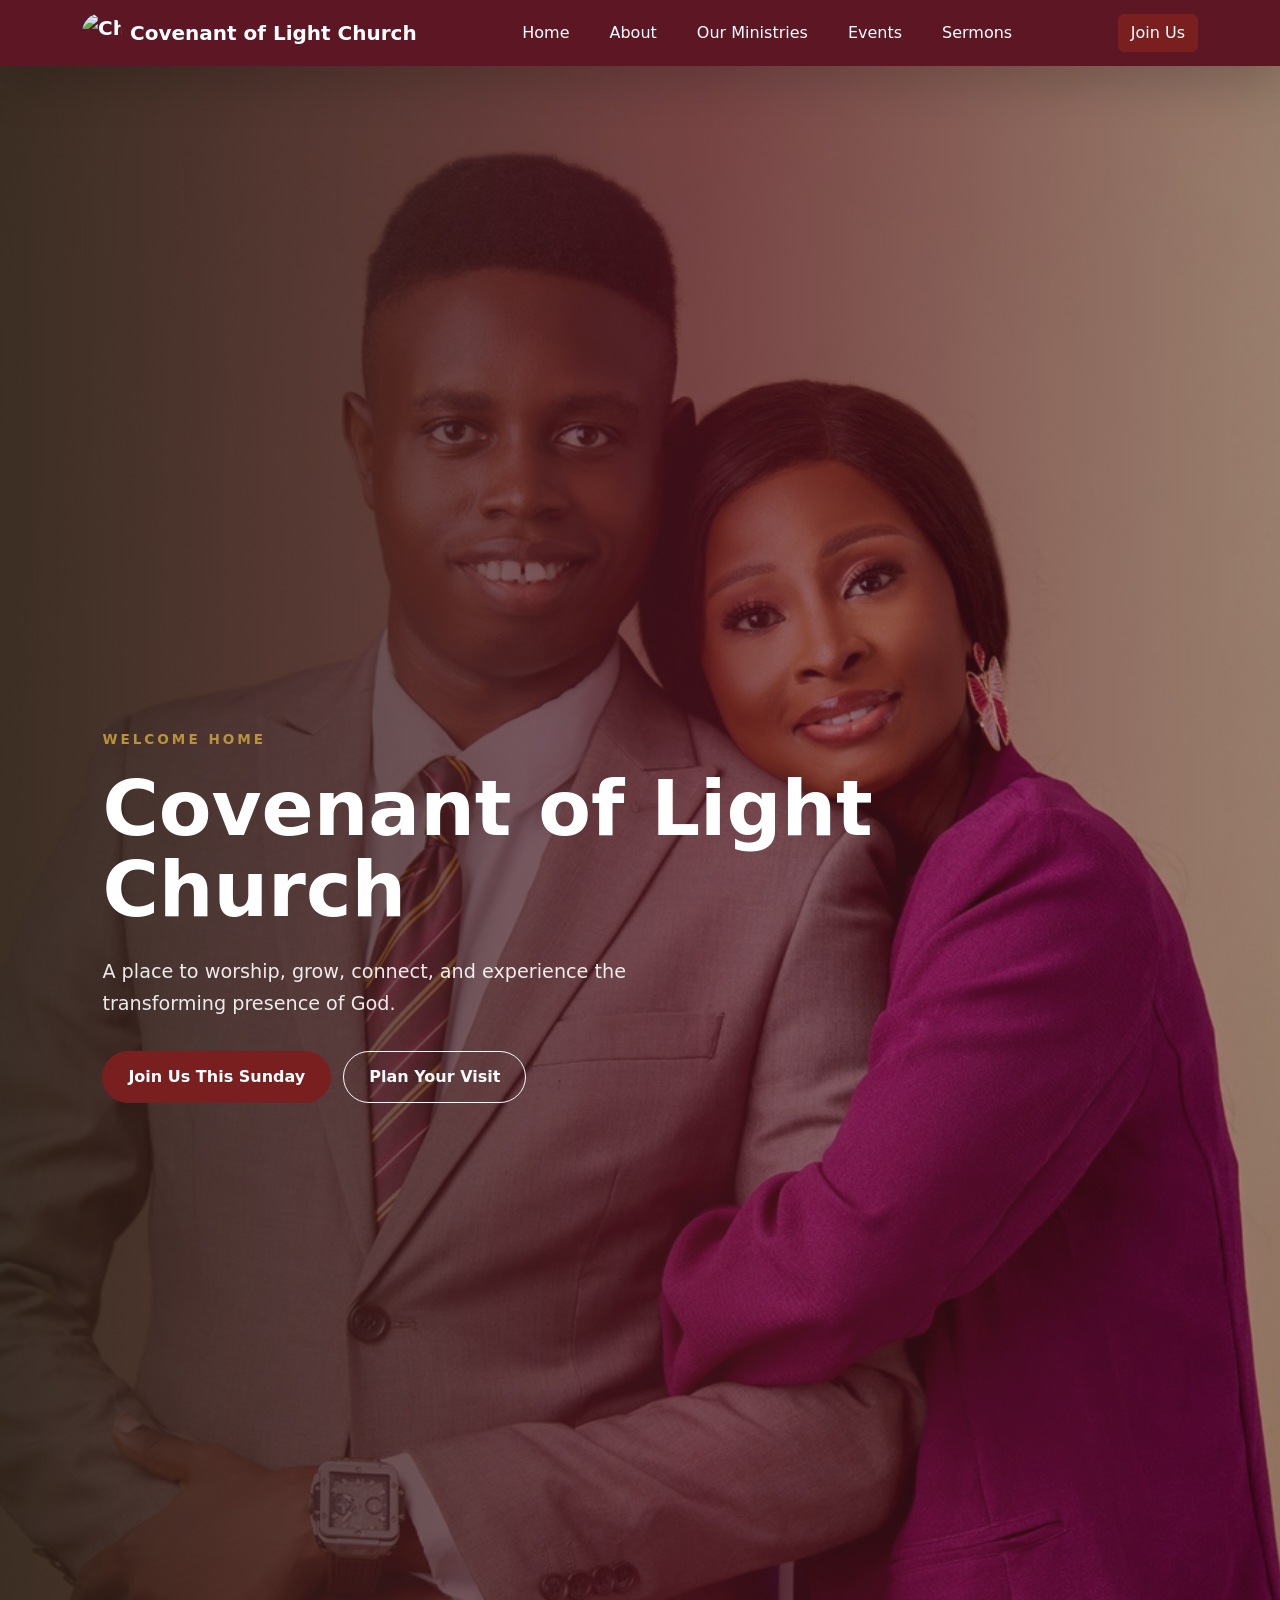
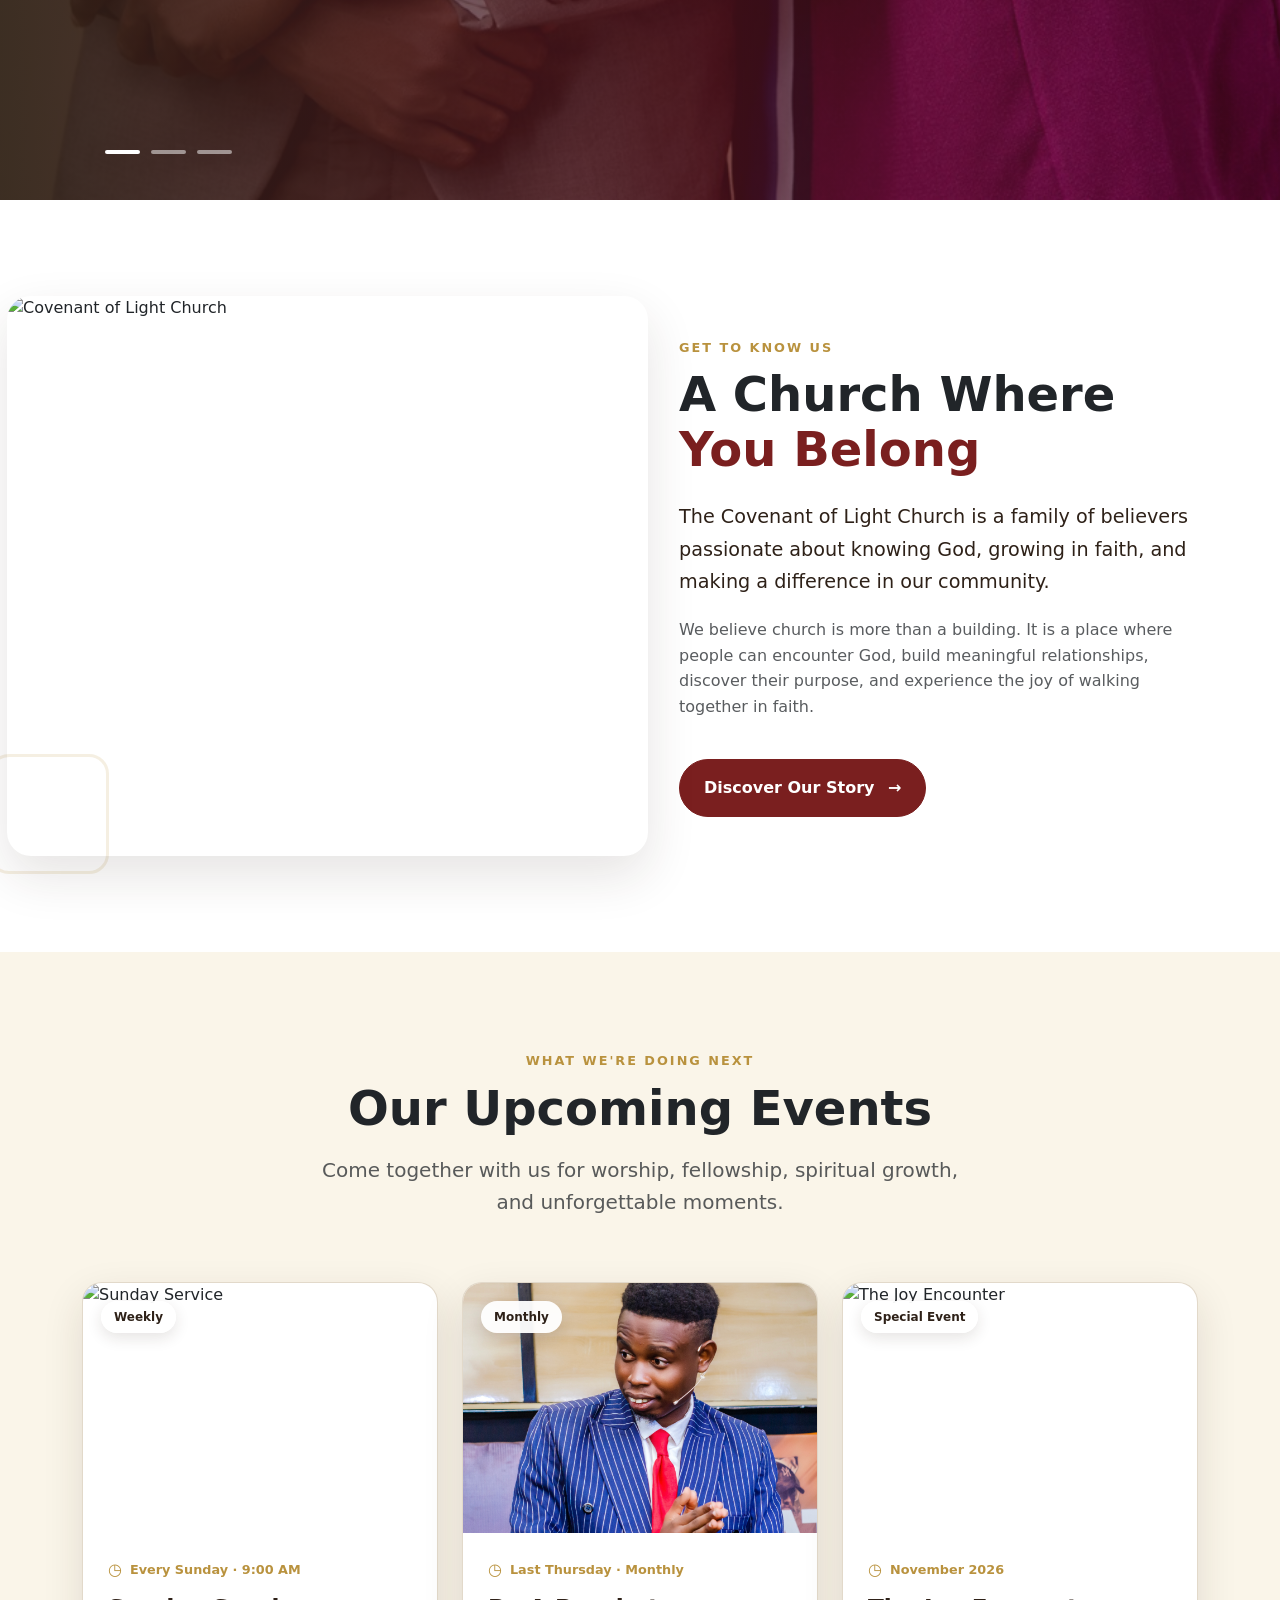
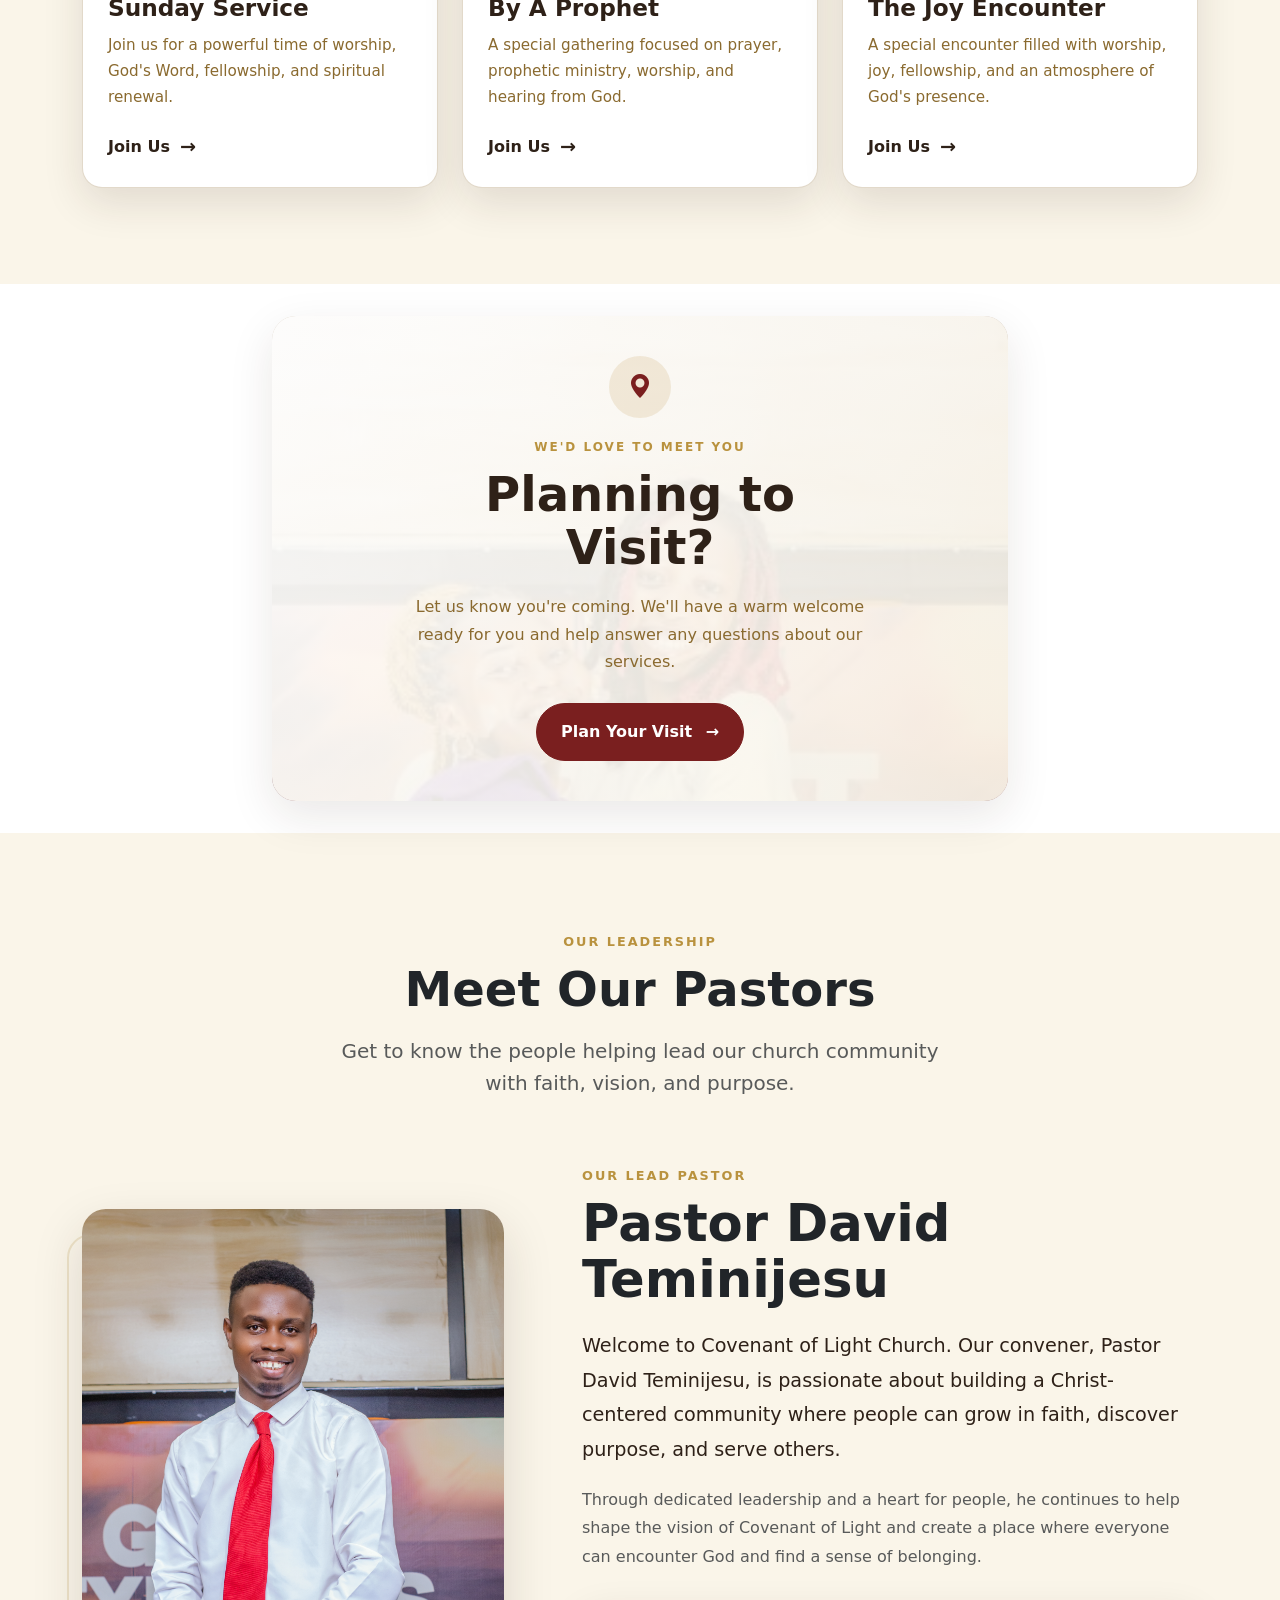
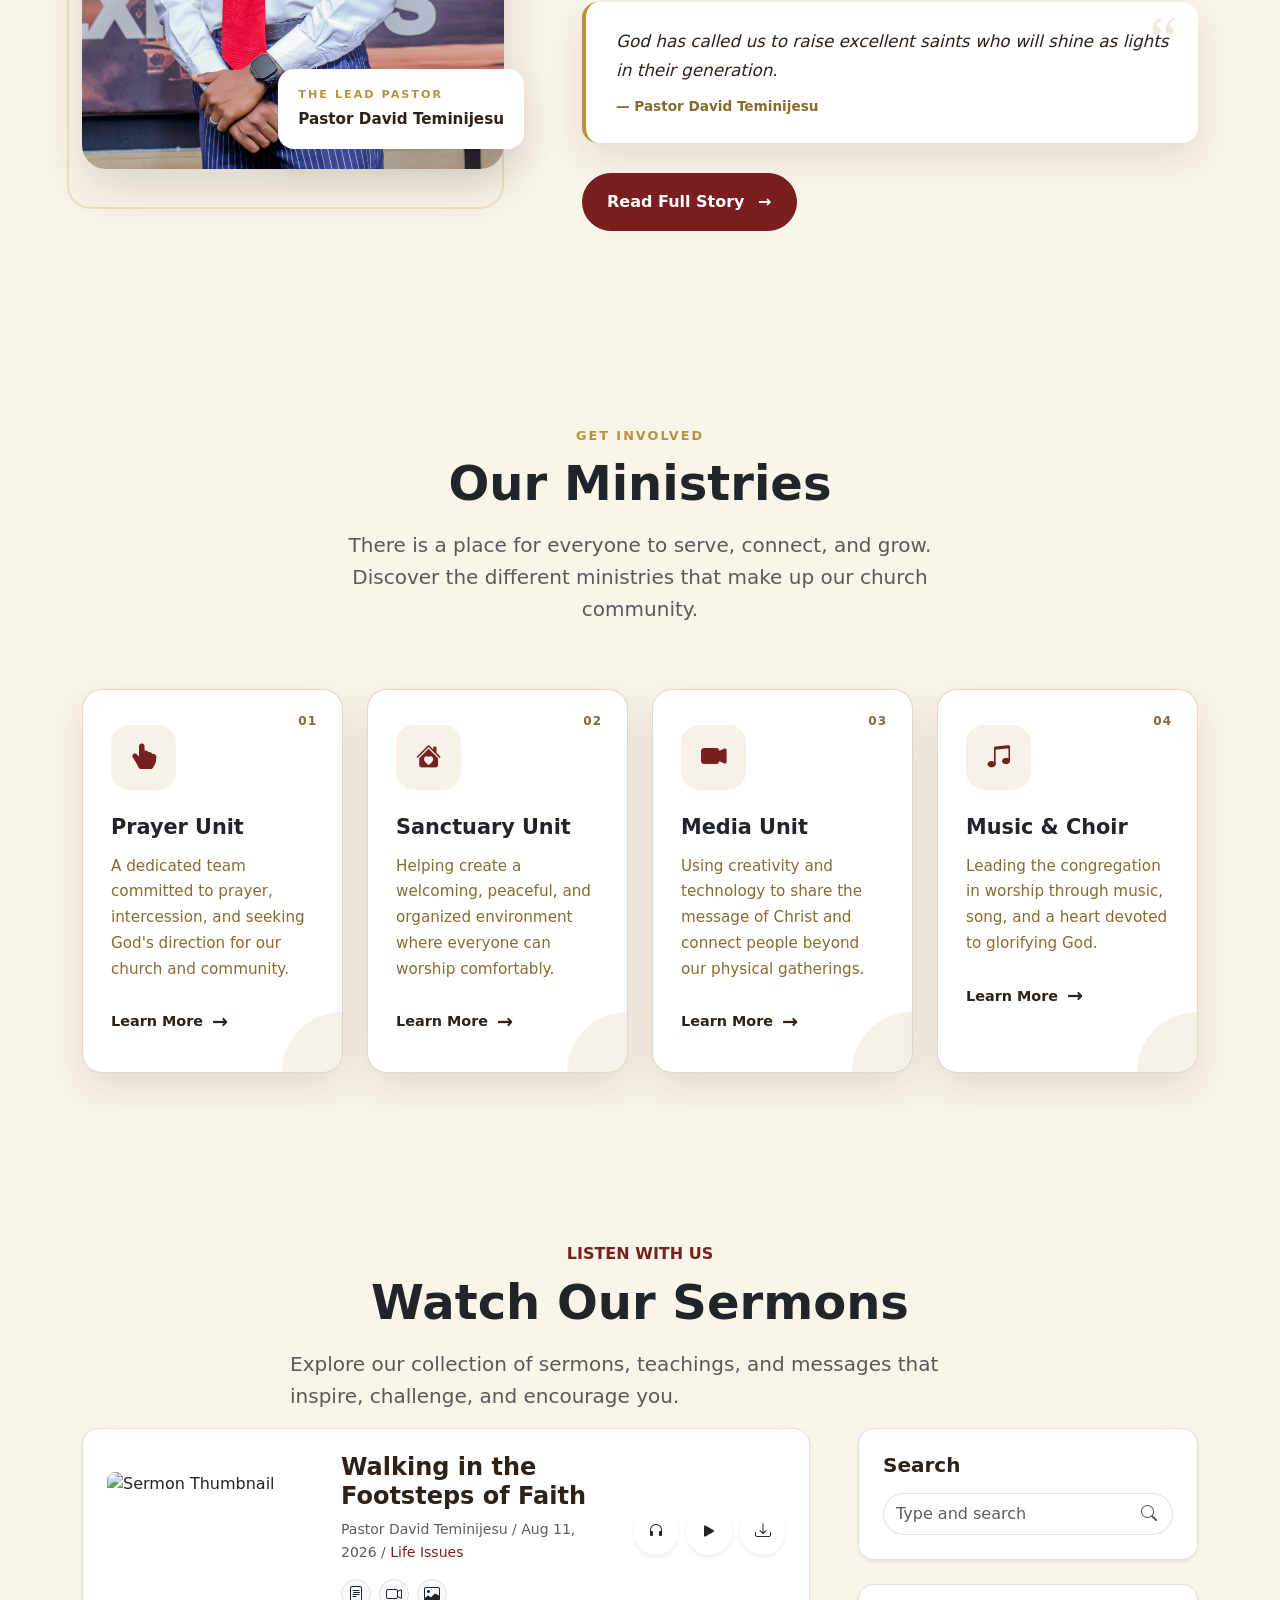
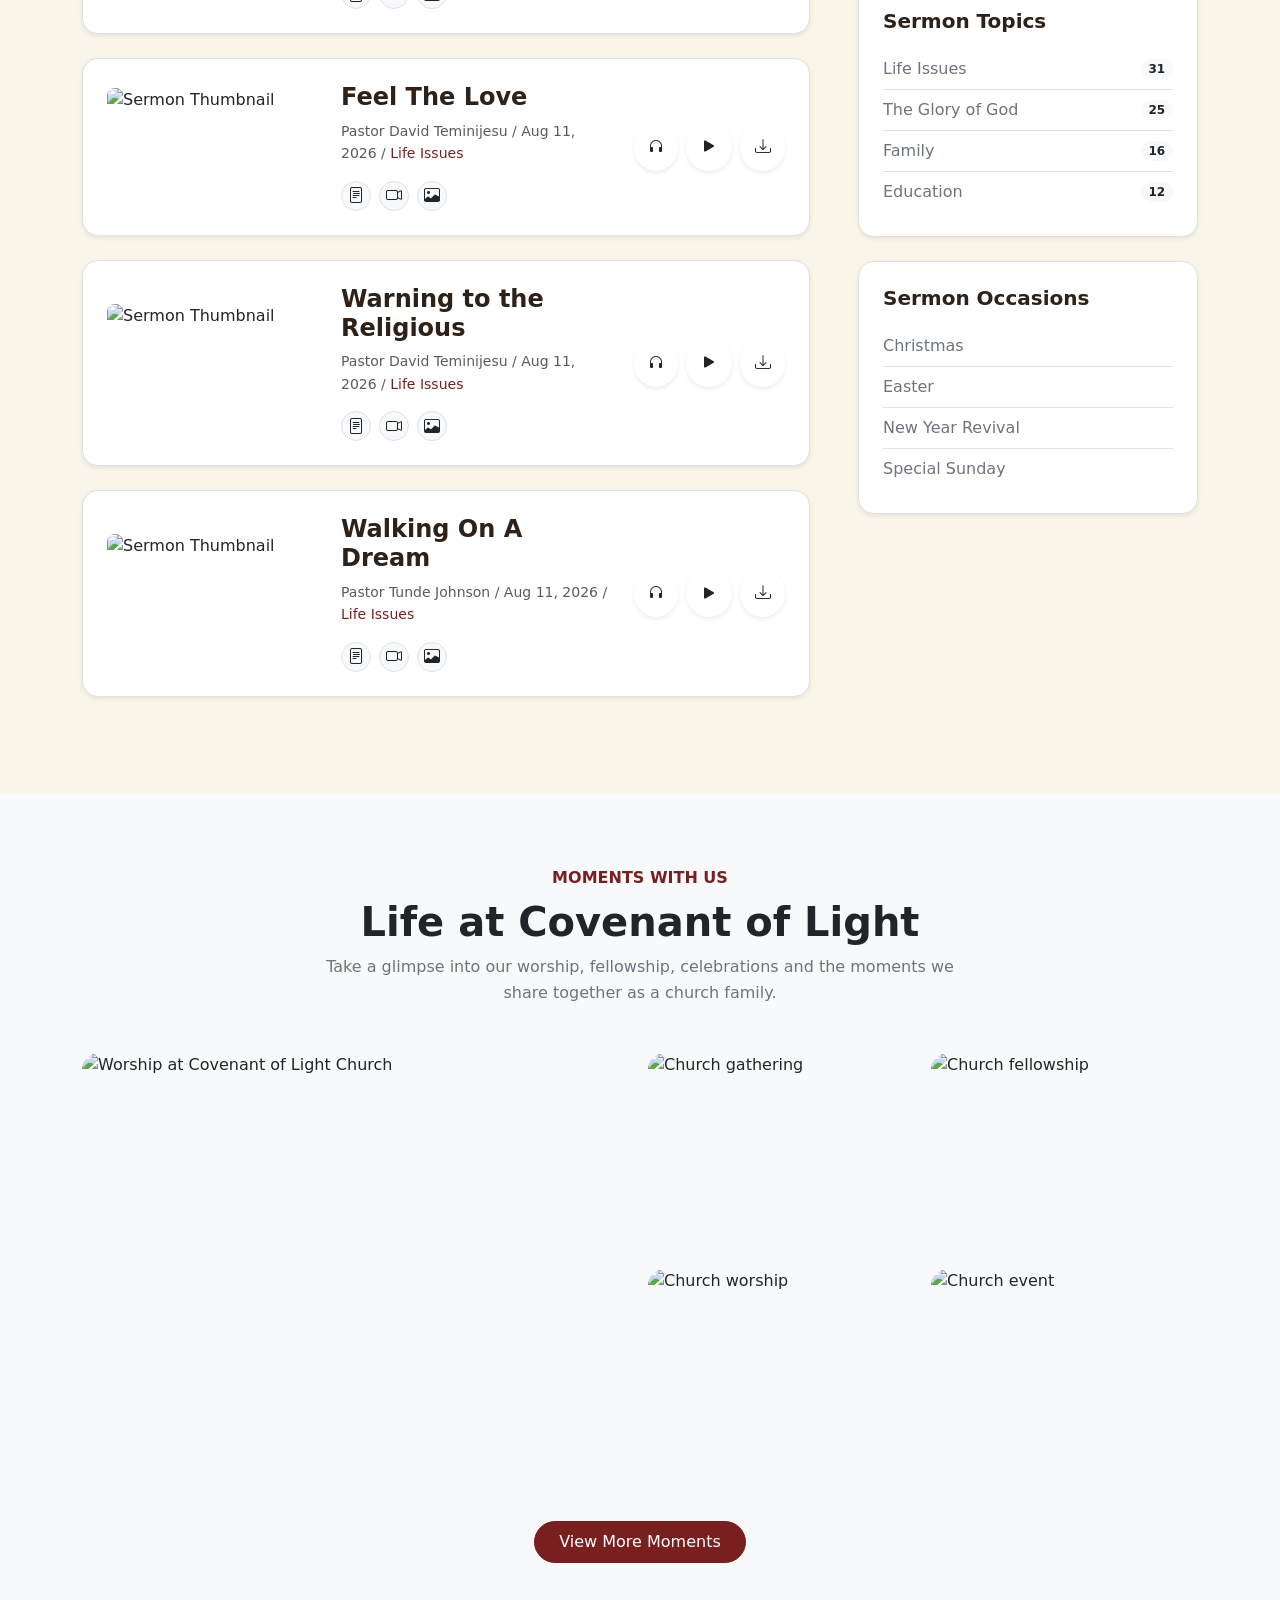
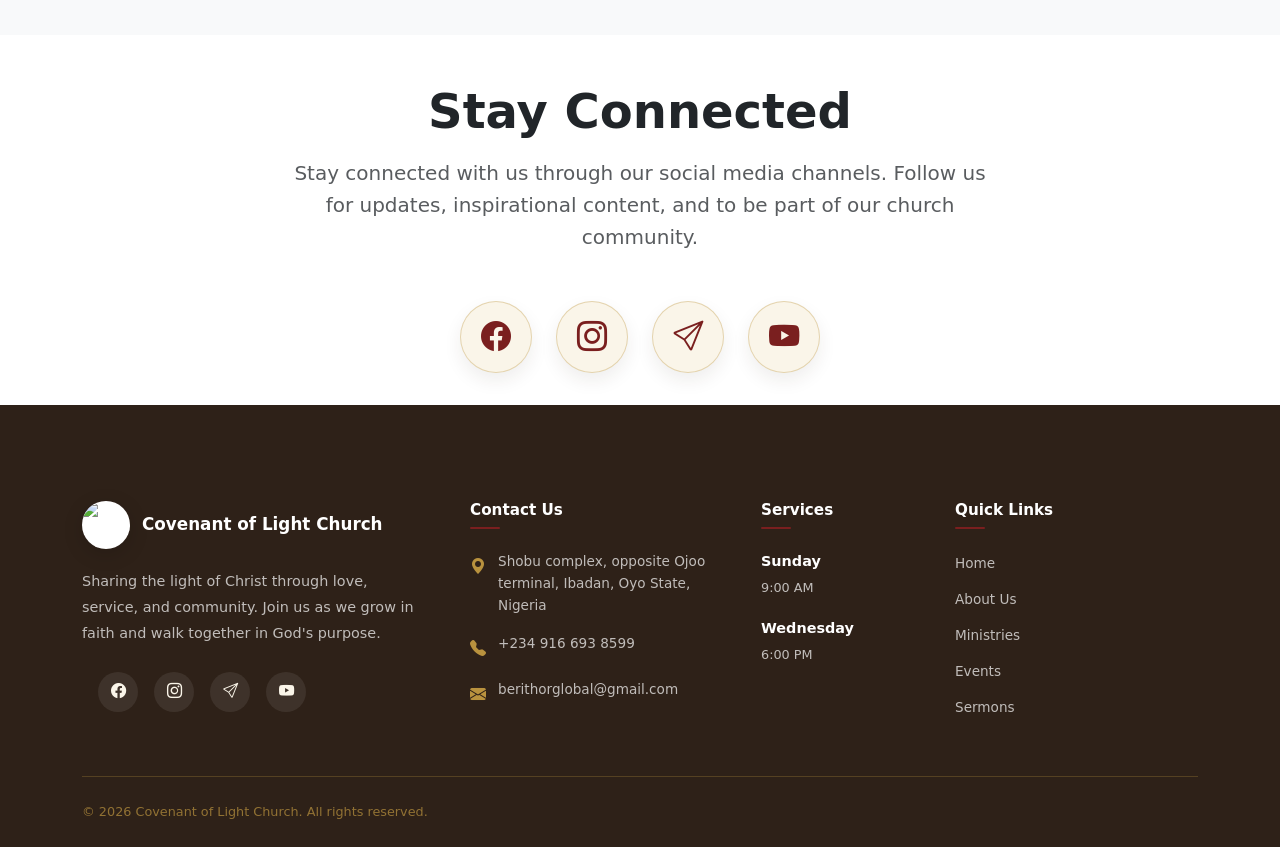
==== index.html @ 5d9ab564 "Updated the images" ====
<!doctype html>
<html lang="en">

<head>
    <meta charset="utf-8" />
    <meta name="viewport" content="width=device-width, initial-scale=1" />
    <title>The Covenant of Light Church</title>
    <link rel="stylesheet" href="index.css" />
    <link href="https://cdn.jsdelivr.net/npm/bootstrap@5.3.8/dist/css/bootstrap.min.css" rel="stylesheet"
        integrity="sha384-sRIl4kxILFvY47J16cr9ZwB07vP4J8+LH7qKQnuqkuIAvNWLzeN8tE5YBujZqJLB" crossorigin="anonymous" />
    <link rel="stylesheet" href="https://cdn.jsdelivr.net/npm/bootstrap-icons@1.11.3/font/bootstrap-icons.min.css" />
    <link rel="icon" type="image/png" href="bcc-assets/ChatGPT Image Aug 5, 2026, 03_43_39 PM.png" />
</head>

<body>
    <nav id="home" class="navbar navbar-expand-lg navbar-dark bg-dark shadow-lg fixed-top">
        <div class="container">

            <a class="navbar-brand d-flex align-items-center fw-bold" href="#home">
                <img src="bcc-assets/ChatGPT Image Aug 5, 2026, 03_43_39 PM.png" alt="Church Logo" width="40"
                    height="40" class="rounded-circle me-2" />
                <span>Covenant of Light Church</span>
            </a>

            <!-- Mobile Toggle Button -->
            <button class="navbar-toggler ms-auto" type="button" data-bs-toggle="collapse" data-bs-target="#mainNavbar"
                aria-controls="mainNavbar" aria-expanded="false" aria-label="Toggle navigation">
                <span class="navbar-toggler-icon"></span>
            </button>

            <!-- Navbar Content (Stacked vertically on mobile, horizontal on lg screens) -->
            <div class="collapse navbar-collapse flex-lg-row flex-column w-100" id="mainNavbar">
                <!-- Navigation Links -->
                <ul class="navbar-nav ms-auto mb-2 mb-lg-0 text-center text-lg-start">
                    <li class="nav-item">
                        <a class="nav-link mx-lg-2" href="#home"> Home </a>
                    </li>

                    <li class="nav-item">
                        <a class="nav-link mx-lg-2" href="#about"> About </a>
                    </li>

                    <li class="nav-item">
                        <a class="nav-link mx-lg-2" href="#ministry"> Our Ministries </a>
                    </li>

                    <li class="nav-item">
                        <a class="nav-link mx-lg-2" href="#events"> Events </a>
                    </li>

                    <li class="nav-item">
                        <a class="nav-link mx-lg-2" href="#sermons"> Sermons </a>
                    </li>
                </ul>

                <div class="ms-lg-3 text-center pb-2 pb-lg-0">
                    <a href="#visit-card" class="btn btn-primary">Join Us</a>
                </div>


            </div>
        </div>
    </nav>

    <!-- Modern Hero Carousel -->
    <div id="churchHeroCarousel" class="carousel slide carousel-fade" data-bs-ride="carousel" data-bs-interval="6000"
        data-bs-touch="true" data-bs-pause="hover">
        <!-- Slide Indicators -->
        <div class="carousel-indicators">
            <button type="button" data-bs-target="#churchHeroCarousel" data-bs-slide-to="0" class="active"
                aria-current="true" aria-label="Slide 1"></button>

            <button type="button" data-bs-target="#churchHeroCarousel" data-bs-slide-to="1"
                aria-label="Slide 2"></button>

            <button type="button" data-bs-target="#churchHeroCarousel" data-bs-slide-to="2"
                aria-label="Slide 3"></button>
        </div>

        <div class="carousel-inner">
            <!-- Slide 1 -->
            <div class="carousel-item active">
                <img src="bcc-assets/Pastors.jpg"
                    class="d-block w-100 hero-image" alt="The Covenant of Light Church" />

                <div class="hero-overlay"></div>

                <div class="carousel-caption">
                    <div class="hero-content">
                        <span class="hero-label"> Welcome Home </span>

                        <h1>Covenant of Light Church</h1>

                        <p>
                            A place to worship, grow, connect, and experience the
                            transforming presence of God.
                        </p>

                        <div class="hero-buttons">
                            <a href="#events" class="btn btn-primary rounded-pill">
                                Join Us This Sunday
                            </a>

                            <a href="#visit-card" class="btn btn-outline-light rounded-pill">
                                Plan Your Visit
                            </a>
                        </div>
                    </div>
                </div>
            </div>

            <!-- Slide 2 -->
            <div class="carousel-item">
                <img src="bcc-assets/IMG-20260412-WA0040.jpg" class="d-block w-100 hero-image"
                    alt="Worship at Covenant of Light Church" />

                <div class="hero-overlay"></div>

                <div class="carousel-caption">
                    <div class="hero-content">
                        <span class="hero-label"> Worship Together </span>

                        <h1>Experience the Presence of God</h1>

                        <p>
                            Worship, fellowship, and spiritual growth for the whole family.
                        </p>

                        <div class="hero-buttons">
                            <a href="https://t.me/theprayingchurch" class="btn btn-primary rounded-pill">
                                Watch Sermons
                            </a>
                        </div>
                    </div>
                </div>
            </div>

            <!-- Slide 3 -->
            <div class="carousel-item">
                <img src="bcc-assets/SaveClip.App_548736428_17933833986082699_2301578680238639994_n.jpg"
                    class="d-block w-70 hero-image" alt="Church community" />

                <div class="hero-overlay"></div>

                <div class="carousel-caption">
                    <div class="hero-content">
                        <span class="hero-label"> Find Community </span>

                        <h1>You Belong Here</h1>

                        <p>
                            Connect with people, build meaningful relationships, and grow
                            together in faith.
                        </p>

                        <div class="hero-buttons">
                            <a href="#contact" class="btn btn-primary rounded-pill">
                                Get Connected
                            </a>
                        </div>
                    </div>
                </div>
            </div>
        </div>
    </div>
    <section class="about-section py-5" id="about">
        <div class="container py-lg-5">
            <div class="row align-items-center g-5">
                <!-- Image -->
                <div class="col-12 col-lg-6">
                    <div class="about-image-wrapper">
                        <img src="bcc-assets/IMG_1707.JPG"
                            alt="Covenant of Light Church" class="about-image" />
                    </div>
                </div>

                <!-- Content -->
                <div class="col-12 col-lg-6">
                    <div class="about-content">
                        <span class="section-label"> Get to Know Us </span>

                        <h2 class="display-5 fw-bold mt-2 mb-4">
                            A Church Where
                            <span class="text-primary">You Belong</span>
                        </h2>

                        <p class="about-lead">
                            The Covenant of Light Church is a family of believers passionate
                            about knowing God, growing in faith, and making a difference in
                            our community.
                        </p>

                        <p class="text-muted mb-4">
                            We believe church is more than a building. It is a place where
                            people can encounter God, build meaningful relationships,
                            discover their purpose, and experience the joy of walking
                            together in faith.
                        </p>

                        <!-- CTA -->
                        <a href="story.html" class="btn btn-primary rounded-pill px-4 py-3 fw-semibold mt-3"
                            target="_blank">
                            Discover Our Story
                            <span class="ms-2">→</span>
                        </a>
                    </div>
                </div>
            </div>
        </div>
    </section>
    <section class="events-section py-5" id="events">
        <div class="container py-lg-5">
            <!-- Section Header -->
            <div class="row justify-content-center text-center mb-5">
                <div class="col-lg-7">
                    <span class="section-label"> What We're Doing Next </span>

                    <h2 class="display-5 fw-bold mt-2 mb-3">Our Upcoming Events</h2>

                    <p class="text-muted lead">
                        Come together with us for worship, fellowship, spiritual growth,
                        and unforgettable moments.
                    </p>
                </div>
            </div>

            <!-- Events -->
            <div class="row g-4">
                <!-- Event 1 -->
                <div class="col-12 col-md-6 col-lg-4">
                    <div class="event-card h-100">
                        <div class="event-image-wrapper">
                            <img src="bcc-assets/SaveClip.App_548899195_17933833854082699_6763961500948215499_n.jpg"
                                alt="Sunday Service" class="event-image" />

                            <span class="event-category"> Weekly </span>
                        </div>

                        <div class="event-content">
                            <div class="event-date">
                                <span class="event-icon">◷</span>
                                Every Sunday · 9:00 AM
                            </div>

                            <h3>Sunday Service</h3>

                            <p>
                                Join us for a powerful time of worship, God's Word,
                                fellowship, and spiritual renewal.
                            </p>

                            <a href="#visit-card" class="event-link">
                                Join Us
                                <span>→</span>
                            </a>
                        </div>
                    </div>
                </div>

                <!-- Event 2 -->
                <div class="col-12 col-md-6 col-lg-4">
                    <div class="event-card h-100">
                        <div class="event-image-wrapper">
                            <img src="bcc-assets/IMG_1773.JPG"
                                alt="By A Prophet" class="event-image" />

                            <span class="event-category"> Monthly </span>
                        </div>

                        <div class="event-content">
                            <div class="event-date">
                                <span class="event-icon">◷</span>
                                Last Thursday · Monthly
                            </div>

                            <h3>By A Prophet</h3>

                            <p>
                                A special gathering focused on prayer, prophetic ministry,
                                worship, and hearing from God.
                            </p>

                            <a href="#visit-card" class="event-link">
                                Join Us
                                <span>→</span>
                            </a>
                        </div>
                    </div>
                </div>

                <!-- Event 3 -->
                <div class="col-12 col-md-6 col-lg-4">
                    <div class="event-card h-100">
                        <div class="event-image-wrapper">
                            <img src="bcc-assets/SaveClip.App_548860097_17933833827082699_6328657833300978584_n.jpg"
                                alt="The Joy Encounter" class="event-image" />

                            <span class="event-category"> Special Event </span>
                        </div>

                        <div class="event-content">
                            <div class="event-date">
                                <span class="event-icon">◷</span>
                                November 2026
                            </div>

                            <h3>The Joy Encounter</h3>

                            <p>
                                A special encounter filled with worship, joy, fellowship, and
                                an atmosphere of God's presence.
                            </p>

                            <a href="#visit-card" class="event-link">
                                Join Us
                                <span>→</span>
                            </a>
                        </div>
                    </div>
                </div>
            </div>

            <!-- View All Events -->
            <!-- <div class="text-center mt-5">
                <a href="#" class="btn btn-dark rounded-pill px-4 py-3 fw-semibold">
                    View All Events
                    <span class="ms-2">→</span>
                </a>
            </div> -->
        </div>
    </section>

    <div class="container my-3" id="visit-card">
        <div class="row justify-content-center">
            <div class="col-12 col-lg-8 align-self-stretch d-flex justify-content-center align-items-center py-3">
                <div class="cta-card visit-card w-100">
                    <div class="cta-overlay"></div>

                    <div class="cta-content">
                        <div class="cta-icon visit-icon" id="visit-card">
                            <i class="bi bi-geo-alt-fill"></i>
                        </div>

                        <span class="cta-label"> We'd Love To Meet You </span>

                        <h2>
                            Planning to
                            <span>Visit?</span>
                        </h2>

                        <p>
                            Let us know you're coming. We'll have a warm welcome ready for
                            you and help answer any questions about our services.
                        </p>

                        <a href="#" class="btn btn-primary rounded-pill px-4 py-3 fw-semibold">
                            Plan Your Visit
                            <span class="ms-2">→</span>
                        </a>
                    </div>
                </div>
            </div>
        </div>
    </div>

    <section class="leadership-section py-5" id="leadership">
        <div class="container py-lg-5">
            <!-- Section Header -->
            <div class="row justify-content-center text-center mb-5">
                <div class="col-lg-7">
                    <span class="section-label"> Our Leadership </span>

                    <h2 class="display-5 fw-bold mt-2 mb-3">Meet Our Pastors</h2>

                    <p class="text-muted lead">
                        Get to know the people helping lead our church community with
                        faith, vision, and purpose.
                    </p>
                </div>
            </div>

            <!-- Leader -->
            <div class="row align-items-center g-5">
                <!-- Image -->
                <div class="col-12 col-lg-5">
                    <div class="leader-image-wrapper">
                        <img src="bcc-assets/IMG_1786.JPG"
                            alt="Pastor David Teminijesu" class="leader-image" />

                        <!-- Floating Badge -->
                        <div class="leader-badge">
                            <span class="leader-badge-label"> The Lead Pastor </span>

                            <strong> Pastor David Teminijesu </strong>
                        </div>
                    </div>
                </div>

                <!-- Content -->
                <div class="col-12 col-lg-7">
                    <div class="leader-content">
                        <span class="leader-role"> OUR LEAD PASTOR </span>

                        <h3>Pastor David Teminijesu</h3>

                        <p class="leader-intro">
                            Welcome to Covenant of Light Church. Our convener, Pastor David
                            Teminijesu, is passionate about building a Christ-centered
                            community where people can grow in faith, discover purpose, and
                            serve others.
                        </p>

                        <p class="text-muted">
                            Through dedicated leadership and a heart for people, he
                            continues to help shape the vision of Covenant of Light and
                            create a place where everyone can encounter God and find a sense
                            of belonging.
                        </p>

                        <!-- Quote -->
                        <div class="leader-quote">
                            <div class="quote-mark">“</div>

                            <p>
                                God has called us to raise excellent saints who will shine as
                                lights in their generation.
                            </p>

                            <span> — Pastor David Teminijesu </span>
                        </div>

                        <!-- CTA -->
                        <a href="story.html" class="btn btn-primary rounded-pill px-4 py-3 fw-semibold">
                            Read Full Story
                            <span class="ms-2">→</span>
                        </a>
                    </div>
                </div>
            </div>
        </div>
    </section>
    <section class="ministries-section py-5" id="ministry">
        <div class="container py-lg-5">
            <!-- Section Header -->
            <div class="row justify-content-center text-center mb-5">
                <div class="col-lg-7">
                    <span class="section-label"> Get Involved </span>

                    <h2 class="display-5 fw-bold mt-2 mb-3">Our Ministries</h2>

                    <p class="text-muted lead">
                        There is a place for everyone to serve, connect, and grow.
                        Discover the different ministries that make up our church
                        community.
                    </p>
                </div>
            </div>

            <!-- Ministries -->
            <div class="row g-4">
                <!-- Prayer -->
                <div class="col-12 col-md-6 col-lg-3">
                    <div class="ministry-card">
                        <div class="ministry-number">01</div>

                        <div class="ministry-icon">
                            <i class="bi bi-hand-index-thumb-fill"></i>
                        </div>

                        <h3>Prayer Unit</h3>

                        <p>
                            A dedicated team committed to prayer, intercession, and seeking
                            God's direction for our church and community.
                        </p>

                        <a href="story.html" class="ministry-link">
                            Learn More
                            <span>→</span>
                        </a>
                    </div>
                </div>

                <!-- Sanctuary -->
                <div class="col-12 col-md-6 col-lg-3">
                    <div class="ministry-card">
                        <div class="ministry-number">02</div>

                        <div class="ministry-icon">
                            <i class="bi bi-house-heart-fill"></i>
                        </div>

                        <h3>Sanctuary Unit</h3>

                        <p>
                            Helping create a welcoming, peaceful, and organized environment
                            where everyone can worship comfortably.
                        </p>

                        <a href="story.html" class="ministry-link">
                            Learn More
                            <span>→</span>
                        </a>
                    </div>
                </div>

                <!-- Media -->
                <div class="col-12 col-md-6 col-lg-3">
                    <div class="ministry-card">
                        <div class="ministry-number">03</div>

                        <div class="ministry-icon">
                            <i class="bi bi-camera-video-fill"></i>
                        </div>

                        <h3>Media Unit</h3>

                        <p>
                            Using creativity and technology to share the message of Christ
                            and connect people beyond our physical gatherings.
                        </p>

                        <a href="story.html" class="ministry-link">
                            Learn More
                            <span>→</span>
                        </a>
                    </div>
                </div>

                <!-- Music -->
                <div class="col-12 col-md-6 col-lg-3">
                    <div class="ministry-card">
                        <div class="ministry-number">04</div>

                        <div class="ministry-icon">
                            <i class="bi bi-music-note-beamed"></i>
                        </div>

                        <h3>Music & Choir</h3>

                        <p>
                            Leading the congregation in worship through music, song, and a
                            heart devoted to glorifying God.
                        </p>

                        <a href="story.html" class="ministry-link">
                            Learn More
                            <span>→</span>
                        </a>
                    </div>
                </div>
            </div>
        </div>
    </section>

    <section class="py-5" style="background-color: var(--cream);">
        <div class="container py-lg-4">

            <p class="text-primary fw-bold text-uppercase mb-2 text-center">Listen with us</p>
            <h2 class="display-5 fw-bold mb-3 text-center">Watch Our Sermons</h2>
            <p class="lead text-muted mx-auto" style="max-width: 700px">
                Explore our collection of sermons, teachings, and messages that inspire,
                challenge, and encourage you.
            </p>


            <div class="row g-5">

                <!-- Left Column: Sermons List -->
                <div class="col-12 col-lg-8">

                    <!-- Sermon Item 1 -->
                    <div class="sermon-row-card bg-white p-4 rounded-4 shadow-sm mb-4 border">
                        <div class="row align-items-center g-4">
                            <div class="col-12 col-md-4">
                                <div class="position-relative overflow-hidden rounded-3 ratio ratio-16x9">
                                    <img src="bcc-assets/SaveClip.App_589120305_17942203803082699_1785629103924585609_n.jpg"
                                        alt="Sermon Thumbnail" class="w-100 h-100 object-fit-cover" />
                                </div>
                            </div>
                            <div class="col-12 col-md-5">
                                <h4 class="fw-bold mb-2"><a href="#" class="text-decoration-none"
                                        style="color: var(--dark-brown);">Walking in the Footsteps of Faith</a></h4>
                                <p class="text-muted small mb-0">Pastor David Teminijesu / Aug 11, 2026 / <a href="#"
                                        class="text-primary text-decoration-none">Life Issues</a></p>
                                <div class="d-flex gap-2 mt-3">
                                    <span
                                        class="badge bg-light text-dark border rounded-circle p-2 d-flex align-items-center justify-content-center"
                                        style="width: 30px; height: 30px;"><i class="bi bi-file-text fs-6"></i></span>
                                    <span
                                        class="badge bg-light text-dark border rounded-circle p-2 d-flex align-items-center justify-content-center"
                                        style="width: 30px; height: 30px;"><i
                                            class="bi bi-camera-video fs-6"></i></span>
                                    <span
                                        class="badge bg-light text-dark border rounded-circle p-2 d-flex align-items-center justify-content-center"
                                        style="width: 30px; height: 30px;"><i class="bi bi-image fs-6"></i></span>
                                </div>
                            </div>
                            <div class="col-12 col-md-3 d-flex justify-content-md-end gap-2">
                                <a href="#"
                                    class="btn btn-action-icon rounded-circle d-flex align-items-center justify-content-center shadow-sm"
                                    title="Listen Audio"><i class="bi bi-headphones"></i></a>
                                <a href="#"
                                    class="btn btn-action-icon rounded-circle d-flex align-items-center justify-content-center shadow-sm"
                                    title="Watch Video"><i class="bi bi-play-fill fs-5"></i></a>
                                <a href="#"
                                    class="btn btn-action-icon rounded-circle d-flex align-items-center justify-content-center shadow-sm"
                                    title="Download Media"><i class="bi bi-download"></i></a>
                            </div>
                        </div>
                    </div>

                    <!-- Sermon Item 2 -->
                    <div class="sermon-row-card bg-white p-4 rounded-4 shadow-sm mb-4 border">
                        <div class="row align-items-center g-4">
                            <div class="col-12 col-md-4">
                                <div class="position-relative overflow-hidden rounded-3 ratio ratio-16x9">
                                    <img src="bcc-assets/SaveClip.App_589069326_17942203842082699_8927773287282173419_n.jpg"
                                        alt="Sermon Thumbnail" class="w-100 h-100 object-fit-cover" />
                                </div>
                            </div>
                            <div class="col-12 col-md-5">
                                <h4 class="fw-bold mb-2"><a href="#" class="text-decoration-none"
                                        style="color: var(--dark-brown);">Feel The Love</a></h4>
                                <p class="text-muted small mb-0">Pastor David Teminijesu / Aug 11, 2026 / <a href="#"
                                        class="text-primary text-decoration-none">Life Issues</a></p>
                                <div class="d-flex gap-2 mt-3">
                                    <span
                                        class="badge bg-light text-dark border rounded-circle p-2 d-flex align-items-center justify-content-center"
                                        style="width: 30px; height: 30px;"><i class="bi bi-file-text fs-6"></i></span>
                                    <span
                                        class="badge bg-light text-dark border rounded-circle p-2 d-flex align-items-center justify-content-center"
                                        style="width: 30px; height: 30px;"><i
                                            class="bi bi-camera-video fs-6"></i></span>
                                    <span
                                        class="badge bg-light text-dark border rounded-circle p-2 d-flex align-items-center justify-content-center"
                                        style="width: 30px; height: 30px;"><i class="bi bi-image fs-6"></i></span>
                                </div>
                            </div>
                            <div class="col-12 col-md-3 d-flex justify-content-md-end gap-2">
                                <a href="#"
                                    class="btn btn-action-icon rounded-circle d-flex align-items-center justify-content-center shadow-sm"
                                    title="Listen Audio"><i class="bi bi-headphones"></i></a>
                                <a href="#"
                                    class="btn btn-action-icon rounded-circle d-flex align-items-center justify-content-center shadow-sm"
                                    title="Watch Video"><i class="bi bi-play-fill fs-5"></i></a>
                                <a href="#"
                                    class="btn btn-action-icon rounded-circle d-flex align-items-center justify-content-center shadow-sm"
                                    title="Download Media"><i class="bi bi-download"></i></a>
                            </div>
                        </div>
                    </div>

                    <!-- Sermon Item 3 -->
                    <div class="sermon-row-card bg-white p-4 rounded-4 shadow-sm mb-4 border">
                        <div class="row align-items-center g-4">
                            <div class="col-12 col-md-4">
                                <div class="position-relative overflow-hidden rounded-3 ratio ratio-16x9">
                                    <img src="bcc-assets/SaveClip.App_588840946_17942203824082699_8627080490401221457_n.jpg"
                                        alt="Sermon Thumbnail" class="w-100 h-100 object-fit-cover" />
                                </div>
                            </div>
                            <div class="col-12 col-md-5">
                                <h4 class="fw-bold mb-2"><a href="#" class="text-decoration-none"
                                        style="color: var(--dark-brown);">Warning to the Religious</a></h4>
                                <p class="text-muted small mb-0">Pastor David Teminijesu / Aug 11, 2026 / <a href="#"
                                        class="text-primary text-decoration-none">Life Issues</a></p>
                                <div class="d-flex gap-2 mt-3">
                                    <span
                                        class="badge bg-light text-dark border rounded-circle p-2 d-flex align-items-center justify-content-center"
                                        style="width: 30px; height: 30px;"><i class="bi bi-file-text fs-6"></i></span>
                                    <span
                                        class="badge bg-light text-dark border rounded-circle p-2 d-flex align-items-center justify-content-center"
                                        style="width: 30px; height: 30px;"><i
                                            class="bi bi-camera-video fs-6"></i></span>
                                    <span
                                        class="badge bg-light text-dark border rounded-circle p-2 d-flex align-items-center justify-content-center"
                                        style="width: 30px; height: 30px;"><i class="bi bi-image fs-6"></i></span>
                                </div>
                            </div>
                            <div class="col-12 col-md-3 d-flex justify-content-md-end gap-2">
                                <a href="#"
                                    class="btn btn-action-icon rounded-circle d-flex align-items-center justify-content-center shadow-sm"
                                    title="Listen Audio"><i class="bi bi-headphones"></i></a>
                                <a href="#"
                                    class="btn btn-action-icon rounded-circle d-flex align-items-center justify-content-center shadow-sm"
                                    title="Watch Video"><i class="bi bi-play-fill fs-5"></i></a>
                                <a href="#"
                                    class="btn btn-action-icon rounded-circle d-flex align-items-center justify-content-center shadow-sm"
                                    title="Download Media"><i class="bi bi-download"></i></a>
                            </div>
                        </div>
                    </div>

                    <!-- Sermon Item 4 -->
                    <div class="sermon-row-card bg-white p-4 rounded-4 shadow-sm mb-4 border">
                        <div class="row align-items-center g-4">
                            <div class="col-12 col-md-4">
                                <div class="position-relative overflow-hidden rounded-3 ratio ratio-16x9">
                                    <img src="bcc-assets/SaveClip.App_548870403_17933833824082699_6475995996761671218_n.jpg"
                                        alt="Sermon Thumbnail" class="w-100 h-100 object-fit-cover" />
                                </div>
                            </div>
                            <div class="col-12 col-md-5">
                                <h4 class="fw-bold mb-2"><a href="#" class="text-decoration-none"
                                        style="color: var(--dark-brown);">Walking On A Dream</a></h4>
                                <p class="text-muted small mb-0">Pastor Tunde Johnson / Aug 11, 2026 / <a href="#"
                                        class="text-primary text-decoration-none">Life Issues</a></p>
                                <div class="d-flex gap-2 mt-3">
                                    <span
                                        class="badge bg-light text-dark border rounded-circle p-2 d-flex align-items-center justify-content-center"
                                        style="width: 30px; height: 30px;"><i class="bi bi-file-text fs-6"></i></span>
                                    <span
                                        class="badge bg-light text-dark border rounded-circle p-2 d-flex align-items-center justify-content-center"
                                        style="width: 30px; height: 30px;"><i
                                            class="bi bi-camera-video fs-6"></i></span>
                                    <span
                                        class="badge bg-light text-dark border rounded-circle p-2 d-flex align-items-center justify-content-center"
                                        style="width: 30px; height: 30px;"><i class="bi bi-image fs-6"></i></span>
                                </div>
                            </div>
                            <div class="col-12 col-md-3 d-flex justify-content-md-end gap-2">
                                <a href="#"
                                    class="btn btn-action-icon rounded-circle d-flex align-items-center justify-content-center shadow-sm"
                                    title="Listen Audio"><i class="bi bi-headphones"></i></a>
                                <a href="#"
                                    class="btn btn-action-icon rounded-circle d-flex align-items-center justify-content-center shadow-sm"
                                    title="Watch Video"><i class="bi bi-play-fill fs-5"></i></a>
                                <a href="#"
                                    class="btn btn-action-icon rounded-circle d-flex align-items-center justify-content-center shadow-sm"
                                    title="Download Media"><i class="bi bi-download"></i></a>
                            </div>
                        </div>
                    </div>

                </div>

                <!-- Right Column: Sidebar (Search & Topics) -->
                <div class="col-12 col-lg-4">
                    <div class="bg-white p-4 rounded-4 shadow-sm border mb-4">
                        <h5 class="fw-bold mb-3" style="color: var(--dark-brown);">Search</h5>
                        <form class="position-relative" role="search">
                            <input class="form-control rounded-pill pe-5 py-2" type="search"
                                placeholder="Type and search" aria-label="Search" />
                            <button type="submit"
                                class="btn position-absolute top-50 end-0 translate-middle-y border-0 bg-transparent text-muted pe-3"><i
                                    class="bi bi-search"></i></button>
                        </form>
                    </div>

                    <div class="bg-white p-4 rounded-4 shadow-sm border mb-4">
                        <h5 class="fw-bold mb-3" style="color: var(--dark-brown);">Sermon Topics</h5>
                        <ul class="list-unstyled mb-0 sidebar-list">
                            <li class="py-2 border-bottom d-flex justify-content-between align-items-center"><a href="#"
                                    class="text-decoration-none text-secondary">Life Issues</a> <span
                                    class="badge bg-light text-dark rounded-pill">31</span></li>
                            <li class="py-2 border-bottom d-flex justify-content-between align-items-center"><a href="#"
                                    class="text-decoration-none text-secondary">The Glory of God</a> <span
                                    class="badge bg-light text-dark rounded-pill">25</span></li>
                            <li class="py-2 border-bottom d-flex justify-content-between align-items-center"><a href="#"
                                    class="text-decoration-none text-secondary">Family</a> <span
                                    class="badge bg-light text-dark rounded-pill">16</span></li>
                            <li class="py-2 d-flex justify-content-between align-items-center"><a href="#"
                                    class="text-decoration-none text-secondary">Education</a> <span
                                    class="badge bg-light text-dark rounded-pill">12</span></li>
                        </ul>
                    </div>

                    <div class="bg-white p-4 rounded-4 shadow-sm border">
                        <h5 class="fw-bold mb-3" style="color: var(--dark-brown);">Sermon Occasions</h5>
                        <ul class="list-unstyled mb-0 sidebar-list">
                            <li class="py-2 border-bottom"><a href="#"
                                    class="text-decoration-none text-secondary">Christmas</a></li>
                            <li class="py-2 border-bottom"><a href="#"
                                    class="text-decoration-none text-secondary">Easter</a></li>
                            <li class="py-2 border-bottom"><a href="#" class="text-decoration-none text-secondary">New
                                    Year Revival</a></li>
                            <li class="py-2"><a href="#" class="text-decoration-none text-secondary">Special Sunday</a>
                            </li>
                        </ul>
                    </div>
                </div>

            </div>
        </div>
    </section>
    <!-- <section class="container text-center py-5" id="sermons">
      

    </section> -->



    <section class="py-5 bg-light" id="gallery">
        <div class="container py-4">
            <div class="text-center mb-5">
                <p class="text-primary fw-bold text-uppercase mb-2">
                    Moments With Us
                </p>

                <h2 class="fw-bold display-6">Life at Covenant of Light</h2>

                <p class="text-secondary mx-auto" style="max-width: 650px">
                    Take a glimpse into our worship, fellowship, celebrations and the
                    moments we share together as a church family.
                </p>
            </div>
            <div class="row g-3">
                <div class="col-lg-6">
                    <div class="gallery-image-frame">
                        <img src="bcc-assets/SaveClip.App_588630435_17942203833082699_5519507931674446314_n.jpg"
                            alt="Worship at Covenant of Light Church" class="img-fluid w-100 rounded-4 shadow-sm"
                            style="height: 420px; object-fit: cover" />
                        <div class="gallery-image-overlay">
                            <button type="button" class="gallery-action gallery-view-button"
                                aria-label="View Worship at Covenant of Light Church">
                                <i class="bi bi-eye" aria-hidden="true"></i><span>View</span>
                            </button>
                            <a class="gallery-action gallery-download-button" download
                                aria-label="Download Worship at Covenant of Light Church">
                                <i class="bi bi-download" aria-hidden="true"></i><span>Download</span>
                            </a>
                        </div>
                    </div>
                </div>
                <div class="col-lg-3 col-md-6">
                    <div class="gallery-image-frame mb-3">
                        <img src="bcc-assets/SaveClip.App_548899195_17933833854082699_6763961500948215499_n.jpg"
                            alt="Church gathering" class="img-fluid w-100 rounded-4 shadow-sm"
                            style="height: 200px; object-fit: cover" />
                        <div class="gallery-image-overlay">
                            <button type="button" class="gallery-action gallery-view-button"
                                aria-label="View Church gathering">
                                <i class="bi bi-eye" aria-hidden="true"></i><span>View</span>
                            </button>
                            <a class="gallery-action gallery-download-button" download
                                aria-label="Download Church gathering">
                                <i class="bi bi-download" aria-hidden="true"></i><span>Download</span>
                            </a>
                        </div>
                    </div>

                    <div class="gallery-image-frame">
                        <img src="bcc-assets/SaveClip.App_589120305_17942203803082699_1785629103924585609_n.jpg"
                            alt="Church worship" class="img-fluid w-100 rounded-4 shadow-sm"
                            style="height: 200px; object-fit: cover" />
                        <div class="gallery-image-overlay">
                            <button type="button" class="gallery-action gallery-view-button"
                                aria-label="View Church worship">
                                <i class="bi bi-eye" aria-hidden="true"></i><span>View</span>
                            </button>
                            <a class="gallery-action gallery-download-button" download
                                aria-label="Download Church worship">
                                <i class="bi bi-download" aria-hidden="true"></i><span>Download</span>
                            </a>
                        </div>
                    </div>
                </div>
                <div class="col-lg-3 col-md-6">
                    <div class="gallery-image-frame mb-3">
                        <img src="bcc-assets/IMG-20260805-WA0022.jpg" alt="Church fellowship"
                            class="img-fluid w-100 rounded-4 shadow-sm" style="height: 200px; object-fit: cover" />
                        <div class="gallery-image-overlay">
                            <button type="button" class="gallery-action gallery-view-button"
                                aria-label="View Church fellowship">
                                <i class="bi bi-eye" aria-hidden="true"></i><span>View</span>
                            </button>
                            <a class="gallery-action gallery-download-button" download
                                aria-label="Download Church fellowship">
                                <i class="bi bi-download" aria-hidden="true"></i><span>Download</span>
                            </a>
                        </div>
                    </div>

                    <div class="gallery-image-frame">
                        <img src="bcc-assets/SaveClip.App_521879291_17927526930082699_8237539527792917255_n.jpg"
                            alt="Church event" class="img-fluid w-100 rounded-4 shadow-sm"
                            style="height: 200px; object-fit: cover" />
                        <div class="gallery-image-overlay">
                            <button type="button" class="gallery-action gallery-view-button"
                                aria-label="View Church event">
                                <i class="bi bi-eye" aria-hidden="true"></i><span>View</span>
                            </button>
                            <a class="gallery-action gallery-download-button" download
                                aria-label="Download Church event">
                                <i class="bi bi-download" aria-hidden="true"></i><span>Download</span>
                            </a>
                        </div>
                    </div>
                </div>
            </div>
            <div class="text-center mt-5">
                <a href="gallery.html" class="btn btn-primary rounded-pill px-4 py-2">
                    View More Moments
                </a>
            </div>
        </div>
    </section>

    <div class="gallery-lightbox" id="galleryLightbox" role="dialog" aria-modal="true"
        aria-labelledby="galleryLightboxTitle" hidden>
        <div class="gallery-lightbox-backdrop" data-lightbox-close></div>
        <div class="gallery-lightbox-content">
            <button type="button" class="gallery-lightbox-close" data-lightbox-close aria-label="Close image viewer">
                <i class="bi bi-x-lg" aria-hidden="true"></i>
            </button>
            <h2 id="galleryLightboxTitle" class="visually-hidden">Gallery image preview</h2>
            <img class="gallery-lightbox-image" alt="" />
            <a class="gallery-lightbox-download btn btn-primary rounded-pill" download>
                <i class="bi bi-download" aria-hidden="true"></i> Download image
            </a>
        </div>
    </div>

    <section class="connected-section py-5 py-lg-6 bg-white" id="contact">
        <div class="container text-center">
            <h2 class="display-5 fw-bold mb-3">Stay Connected</h2>
            <p class="lead text-muted mx-auto mb-5" style="max-width: 700px">
                Stay connected with us through our social media channels. Follow us for updates, inspirational content, and to be part of our church community.
            </p>

            <!-- Social Links -->
            <div class="contact-socials" aria-label="Church social media links">

                <a href="https://facebook.com/_bccglobal/" target="_blank" rel="noopener noreferrer"
                    aria-label="Facebook" class="contact-social-link">
                    <i class="bi bi-facebook"></i>

                    <a href="https://www.instagram.com/_bccglobal?utm_source=ig_web_button_share_sheet&igsh=ZDNlZDc0MzIxNw%3D%3D"
                        target="_blank" rel="noopener noreferrer" aria-label="Instagram" class="contact-social-link">
                        <i class="bi bi-instagram"></i>
                    </a>

                    <a href="https://t.me/theprayingchurch" target="_blank" rel="noopener noreferrer"
                        aria-label="Telegram" class="contact-social-link">
                        <i class="bi bi-send"></i>
                    </a>
                    <a href="https://youtube.com/@berithorchristiancentre?si=shkrdlYekAgdF0GOso" target="_blank"
                        rel="noopener noreferrer" aria-label="YouTube" class="contact-social-link">
                        <i class="bi bi-youtube"></i>
                    </a>

            </div>
            <!--
            <div class="d-flex flex-column flex-md-row justify-content-center align-items-stretch mb-5"
                style="gap: 1rem">
                <input type="email" class="form-control rounded-pill px-4 py-3" placeholder="Enter your email"
                    aria-label="Email" style="max-width: 350px" />
                <button class="btn btn-primary rounded-pill px-5 py-3 fw-semibold" type="button">
                    Subscribe
                </button>
            </div> -->

            <!-- <p class="mt-4 text-muted small">
                Lorem ipsum dolor sit amet consectetur, adipisicing elit. Neque, quam?
            </p> -->
        </div>
    </section>

    <footer class="site-footer">

        <div class="container">

            <!-- Main Footer -->
            <div class="row g-5 py-5">


                <!-- Church Info -->
                <div class="col-12 col-lg-4">

                    <a href="#home" class="footer-brand">

                        <span class="footer-logo">
                            <img src="bcc-assets/ChatGPT Image Aug 5, 2026, 03_43_39 PM.png"
                                alt="Covenant of Light Church Logo">
                        </span>

                        <span class="footer-brand-name">
                            Covenant of Light Church
                        </span>

                    </a>


                    <p class="footer-description">
                        Sharing the light of Christ through love, service,
                        and community. Join us as we grow in faith and walk
                        together in God's purpose.
                    </p>


                    <!-- Social Links -->
                    <div class="footer-socials d-flex align-items-center gap-3 m-3"
                        aria-label="Church social media links">

                        <a href="https://facebook.com/_bccglobal/" aria-label="Facebook" class="social-link">
                            <i class="bi bi-facebook"></i>
                        </a>

                        <a href="https://www.instagram.com/_bccglobal/" aria-label="Instagram" class="social-link">
                            <i class="bi bi-instagram"></i>
                        </a>

                        <a href="https://t.me/theprayingchurch" aria-label="Telegram" class="social-link">
                            <i class="bi bi-send"></i>
                        </a>

                        <a href="https://youtube.com/@berithorchristiancentre?si=e_oun9MC4tLMzQzh" aria-label="YouTube"
                            class="social-link">
                            <i class="bi bi-youtube"></i>
                        </a>

                    </div>

                </div>


                <!-- Contact -->
                <div class="col-12 col-md-6 col-lg-3">

                    <h5 class="footer-heading">
                        Contact Us
                    </h5>

                    <div class="footer-contact">

                        <div class="contact-item">

                            <i class="bi bi-geo-alt-fill"></i>

                            <span>
                                Shobu complex, opposite Ojoo terminal, Ibadan, Oyo State, Nigeria
                            </span>

                        </div>


                        <div class="contact-item">

                            <i class="bi bi-telephone-fill"></i>

                            <a href="tel:+2349166938599">
                                +234 916 693 8599
                            </a>

                        </div>


                        <div class="contact-item">

                            <i class="bi bi-envelope-fill"></i>

                            <a href="mailto:hello@teminijesudavid.church">
                                berithorglobal@gmail.com
                            </a>

                        </div>

                    </div>

                </div>


                <!-- Service Times -->
                <div class="col-12 col-md-6 col-lg-2">

                    <h5 class="footer-heading">
                        Services
                    </h5>

                    <div class="service-time">

                        <strong>
                            Sunday
                        </strong>

                        <span>
                            9:00 AM
                        </span>

                    </div>


                    <div class="service-time">

                        <strong>
                            Wednesday
                        </strong>

                        <span>
                            6:00 PM
                        </span>
                    </div>

                </div>


                <!-- Quick Links -->
                <div class="col-12 col-md-6 col-lg-3">

                    <h5 class="footer-heading">
                        Quick Links
                    </h5>

                    <ul class="footer-links">

                        <li>
                            <a href="#home">
                                Home
                            </a>
                        </li>

                        <li>
                            <a href="#about">
                                About Us
                            </a>
                        </li>

                        <li>
                            <a href="#ministry">
                                Ministries
                            </a>
                        </li>

                        <li>
                            <a href="#events">
                                Events
                            </a>
                        </li>

                        <li>
                            <a href="#sermons">
                                Sermons
                            </a>
                        </li>

                    </ul>

                </div>

            </div>


            <!-- Footer Bottom -->
            <div class="footer-bottom">

                <p>
                    © 2026 Covenant of Light Church.
                    All rights reserved.
                </p>
            </div>

        </div>
    </footer>

    <script src="bcc-script.js"></script>

    <script src="https://cdn.jsdelivr.net/npm/bootstrap@5.3.8/dist/js/bootstrap.bundle.min.js"
        integrity="sha384-FKyoEForCGlyvwx9Hj09JcYn3nv7wiPVlz7YYwJrWVcXK/BmnVDxM+D2scQbITxI"
        crossorigin="anonymous"></script>
</body>

</html>
---- index.css ----
:root {
    --deep-red: #5C1624;
    --primary-red: #7A1F1F;
    --gold: #B9923E;
    --gold-brown: #8A6A2F;
    --cream: #FAF5E9;
    --dark-brown: #2E2118;
    --white: #FFFFFF;

    --deep-red-rgb: 92, 22, 36;
    --primary-red-rgb: 122, 31, 31;
    --gold-rgb: 185, 146, 62;
    --gold-brown-rgb: 138, 106, 47;
    --cream-rgb: 250, 245, 233;
    --dark-brown-rgb: 46, 33, 24;
    --white-rgb: 255, 255, 255;

    --bg: var(--cream);
    --surface: var(--white);
    --text: var(--dark-brown);
    --text-light: var(--gold-brown);
    --primary: var(--primary-red);
    --primary-dark: var(--deep-red);
    --accent: var(--gold);
    --section-space: clamp(4rem, 8vw, 6rem);
    --card-radius: 20px;
}

*,
*::before,
*::after {
    box-sizing: border-box;
}

html {
    scroll-behavior: smooth;
    scroll-padding-top: 76px;
}

body {
    margin: 0;
    overflow-x: hidden;
    background: var(--bg);
    color: var(--text);
    font-family: "Inter", sans-serif;
}

img {
    max-width: 100%;
}

h1,
h2,
h3,
p {
    overflow-wrap: break-word;
}

h1 {
    line-height: 1.2;
}

h2 {
    line-height: 1.3;
}

p {
    line-height: 1.6;
}

.py-lg-6 {
    padding-top: var(--section-space);
    padding-bottom: var(--section-space);
}

/* Navbar */

.navbar.fixed-top {
    background-color: var(--deep-red) !important;
}

.navbar.fixed-top .container {
    gap: 2rem;
}

.navbar.fixed-top .navbar-brand {
    flex-shrink: 0;
}

.navbar.fixed-top #mainNavbar {
    flex: 1 1 auto;
    min-width: 0;
    align-items: center;
}

.navbar.fixed-top #mainNavbar .navbar-nav {
    flex: 1 1 auto;
    justify-content: center;
    gap: clamp(0.5rem, 2vw, 1.5rem);
    margin-right: 2rem !important;
    margin-bottom: 0 !important;
}

.navbar.fixed-top #mainNavbar .nav-link {
    margin: 0 !important;
    white-space: nowrap;
    color: var(--white) !important;
}

.navbar.fixed-top #mainNavbar .nav-link:hover,
.navbar.fixed-top #mainNavbar .nav-link:focus,
.navbar.fixed-top #mainNavbar .nav-link.active {
    color: var(--gold) !important;
}

.navbar.fixed-top #mainNavbar>div:not(.footer-socials) {
    flex-shrink: 0;
    white-space: nowrap;
}

.navbar.fixed-top .footer-socials {
    display: flex;
    align-items: center;
    gap: 0.5rem;
    margin-left: 1rem;
}

.navbar.fixed-top .footer-socials .social-link {
    width: 34px;
    height: 34px;
}

/* Hero */

#churchHeroCarousel {
    position: relative;
    overflow: hidden;
}

.hero-image,
.carousel-item img {
    width: 100%;
    height: 200vh;
    min-height: 600px;
    object-fit: cover;
}

.hero-overlay {
    position: absolute;
    inset: 0;
    background: linear-gradient(90deg,
            rgba(var(--dark-brown-rgb), 0.88) 0%,
            rgba(var(--deep-red-rgb), 0.66) 55%,
            rgba(var(--deep-red-rgb), 0.22) 100%);
}

#churchHeroCarousel .carousel-caption {
    position: absolute;
    inset: 0;
    display: flex;
    align-items: center;
    padding: 0;
    text-align: left;
}

.hero-content {
    width: min(84%, 900px);
    margin: 0 auto 0 8%;
    padding-top: 30px;
}

.hero-label,
.section-label,
.event-date,
.about-badge strong,
.leader-badge-label,
.leader-role,
.visit-card .cta-label,
.contact-item i {
    color: var(--gold) !important;
}

.hero-label {
    display: inline-block;
    margin-bottom: 20px;
    font-size: 0.85rem;
    font-weight: 700;
    letter-spacing: 3px;
    text-transform: uppercase;
}

.hero-content h1 {
    max-width: 850px;
    margin-bottom: 25px;
    font-size: clamp(2.5rem, 6vw, 5.5rem);
    font-weight: 700;
    line-height: 1.05;
}

.hero-content p,
.carousel-caption p {
    max-width: 650px;
    margin-bottom: 30px;
    color: rgba(var(--white-rgb), 0.9) !important;
    font-size: clamp(1rem, 1.5vw, 1.25rem);
    line-height: 1.7;
}

.hero-buttons {
    display: flex;
    flex-wrap: wrap;
    gap: 12px;
}

.hero-buttons .btn {
    padding: 13px 25px;
    font-weight: 600;
    transition: transform 0.3s ease;
}

.hero-buttons .btn:hover,
.cta-content .btn:hover {
    transform: translateY(-2px);
}

#churchHeroCarousel .carousel-indicators {
    bottom: 30px;
    justify-content: flex-start;
    margin-right: 0;
    margin-left: 8%;
}

#churchHeroCarousel .carousel-indicators button {
    width: 35px;
    height: 4px;
    margin-right: 8px;
    border: 0;
    border-radius: 10px;
    opacity: 0.5;
}

#churchHeroCarousel .carousel-indicators button.active {
    opacity: 1;
}

/* Shared sections and buttons */

.events-section,
.leadership-section,
.ministries-section,
.bg-light {
    background-color: var(--cream) !important;
}

.about-section,
.cta-section,
.connected-section,
.bg-white {
    background-color: var(--white) !important;
}

.section-label {
    display: inline-block;
    font-size: 0.8rem;
    font-weight: 700;
    letter-spacing: 2px;
    text-transform: uppercase;
}

.btn-primary,
.btn-primary:focus {
    background-color: var(--primary-red) !important;
    border-color: var(--primary-red) !important;
    color: var(--white) !important;
}

.btn-primary:hover,
.btn-primary:active {
    background-color: var(--deep-red) !important;
    border-color: var(--deep-red) !important;
}

.btn-outline-light:hover {
    background-color: var(--gold) !important;
    border-color: var(--gold) !important;
    color: var(--dark-brown) !important;
}

.text-primary,
body .text-primary,
body .text-primary:hover,
body .text-primary:focus {
    color: var(--primary-red) !important;
}

.text-muted,
.text-secondary {
    color: var(--gold-brown) !important;
}

/* Events */

.event-card,
.ministry-card,
.about-badge,
.leader-badge,
.leader-quote {
    background: var(--white);
    border-color: rgba(var(--gold-brown-rgb), 0.25);
    box-shadow: 0 15px 40px rgba(var(--dark-brown-rgb), 0.12);
}

.event-card {
    overflow: hidden;
    border: 1px solid rgba(var(--gold-brown-rgb), 0.25);
    border-radius: var(--card-radius);
    transition: transform 0.35s ease, box-shadow 0.35s ease;
}

.event-card:hover {
    transform: translateY(-8px);
    box-shadow: 0 20px 45px rgba(var(--dark-brown-rgb), 0.16);
}

.event-image-wrapper {
    position: relative;
    height: 250px;
    overflow: hidden;
}

.event-image {
    width: 100%;
    height: 100%;
    object-fit: cover;
    transition: transform 0.5s ease;
}



.event-card:hover .event-image {
    transform: scale(1.06);
}

.event-category {
    position: absolute;
    top: 18px;
    left: 18px;
    padding: 7px 13px;
    border-radius: 50px;
    background: rgba(var(--white-rgb), 0.95);
    color: var(--dark-brown);
    font-size: 0.75rem;
    font-weight: 700;
    box-shadow: 0 5px 15px rgba(var(--dark-brown-rgb), 0.12);
}

.event-content {
    padding: 25px;
}

.event-date {
    display: flex;
    align-items: center;
    gap: 8px;
    margin-bottom: 12px;
    font-size: 0.8rem;
    font-weight: 700;
}

.event-icon {
    font-size: 1rem;
}

.event-content h3 {
    margin-bottom: 12px;
    color: var(--dark-brown);
    font-size: 1.45rem;
    font-weight: 700;
}

.event-content p,
.ministry-card p {
    color: var(--gold-brown);
    font-size: 0.95rem;
    line-height: 1.7;
}

.event-content p {
    margin-bottom: 22px;
}

.event-link,
.ministry-link {
    display: inline-flex;
    align-items: center;
    gap: 10px;
    color: var(--dark-brown);
    font-weight: 700;
    text-decoration: none;
    transition: gap 0.25s ease, color 0.25s ease;
}

.event-link span,
.ministry-link span {
    font-size: 1.2rem;
    transition: transform 0.25s ease;
}

.event-link:hover,
.ministry-link:hover {
    gap: 14px;
    color: var(--primary-red);
}

.event-link:hover span,
.ministry-link:hover span {
    transform: translateX(3px);
}

/* About */

.about-image-wrapper {
    position: relative;
    margin-left: -75px;
    width: 120%;
    border-radius: 24px;
}

.about-image-wrapper::before {
    position: absolute;
    left: -18px;
    bottom: -18px;
    width: 120px;
    height: 120px;
    border: 3px solid var(--gold);
    border-radius: 20px;
    content: "";
    opacity: 0.15;
}

.about-image {
    position: relative;
    z-index: 1;
    display: block;
    width: 100%;
    height: 560px;
    border-radius: 24px;
    object-fit: cover;
    box-shadow: 0 20px 50px rgba(var(--dark-brown-rgb), 0.12);
}

.about-content {
    padding-left: 15px;
}

.about-content h2 {
    line-height: 1.15;
}

.about-lead,
.leader-intro {
    color: var(--dark-brown);
    font-size: 1.2rem;
    line-height: 1.7;
}

.about-lead {
    margin-bottom: 18px;
}

/* Leadership */

.leader-image-wrapper {
    position: relative;
    padding: 0 15px 15px 0;
}

.leader-image-wrapper::before {
    position: absolute;
    top: 25px;
    left: -15px;
    width: 100%;
    height: 100%;
    border: 2px solid rgba(var(--gold-rgb), 0.2);
    border-radius: 24px;
    content: "";
}

.leader-image {
    position: relative;
    z-index: 1;
    display: block;
    width: 100%;
    height: 560px;
    border-radius: 24px;
    object-fit: cover;
    box-shadow: 0 20px 50px rgba(var(--dark-brown-rgb), 0.15);
}

.leader-badge {
    position: absolute;
    right: -5px;
    bottom: 35px;
    z-index: 2;
    display: flex;
    flex-direction: column;
    min-width: 230px;
    padding: 18px 20px;
    border-radius: 16px;
}

.leader-badge-label,
.leader-role {
    font-size: 0.8rem;
    font-weight: 700;
    letter-spacing: 2px;
}

.leader-badge-label {
    margin-bottom: 5px;
    font-size: 0.7rem;
    text-transform: uppercase;
}

.leader-badge strong {
    color: var(--dark-brown);
    font-size: 0.95rem;
}

.leader-content {
    padding-left: 15px;
}

.leader-role {
    display: inline-block;
    margin-bottom: 10px;
}

.leader-content h3 {
    margin-bottom: 22px;
    font-size: clamp(2rem, 4vw, 3.5rem);
    font-weight: 700;
    line-height: 1.1;
}

.leader-intro {
    margin-bottom: 18px;
}

.leader-content>p {
    line-height: 1.8;
}

.leader-quote {
    position: relative;
    margin: 30px 0;
    padding: 25px 28px 25px 30px;
    border-left: 4px solid var(--gold);
    border-radius: 16px;
}

.quote-mark {
    position: absolute;
    top: 5px;
    right: 20px;
    color: rgba(var(--gold-rgb), 0.2);
    font-family: Georgia, serif;
    font-size: 4rem;
    line-height: 1;
}

.leader-quote p {
    position: relative;
    z-index: 1;
    margin-bottom: 10px;
    color: var(--dark-brown);
    font-size: 1.05rem;
    font-style: italic;
    line-height: 1.7;
}

.leader-quote span {
    color: var(--gold-brown);
    font-size: 0.85rem;
    font-weight: 600;
}

/* Prayer and visit CTA */

.cta-card {
    position: relative;
    display: flex;
    align-items: center;
    justify-content: center;
    min-height: 480px;
    overflow: hidden;
    border-radius: 24px;
    background-position: center;
    background-size: cover;
    box-shadow: 0 15px 45px rgba(var(--dark-brown-rgb), 0.1);
    transition: transform 0.35s ease, box-shadow 0.35s ease;
}

.cta-card:hover {
    transform: translateY(-6px);
    box-shadow: 0 25px 60px rgba(var(--dark-brown-rgb), 0.16);
}

.visit-card {
    background-image: url("bcc-assets/IMG_1785.JPG");
    background-position: top center;
    background-size: cover;
}

.visit-card .cta-overlay {
    position: absolute;
    inset: 0;
    background: linear-gradient(135deg,
            rgba(var(--white-rgb), 0.95),
            rgba(var(--cream-rgb), 0.9));
}

.cta-content {
    position: relative;
    z-index: 2;
    max-width: 500px;
    padding: 40px 25px;
    text-align: center;
}

.cta-icon {
    display: flex;
    align-items: center;
    justify-content: center;
    width: 62px;
    height: 62px;
    margin: 0 auto 20px;
    border-radius: 50%;
    background: rgba(var(--gold-rgb), 0.16);
    color: var(--primary-red);
    font-size: 1.5rem;
}

.cta-label {
    display: block;
    margin-bottom: 12px;
    font-size: 0.75rem;
    font-weight: 700;
    letter-spacing: 2px;
    text-transform: uppercase;
}

.visit-card h2 {
    color: var(--dark-brown);
}

.cta-content h2 {
    margin-bottom: 20px;
    font-size: clamp(2rem, 4vw, 3rem);
    font-weight: 700;
    line-height: 1.1;
}

.cta-content p {
    margin-bottom: 28px;
    color: var(--gold-brown);
    font-size: 1rem;
    line-height: 1.7;
}

/* Ministries */

.ministry-card {
    position: relative;
    height: 100%;
    padding: 35px 28px;
    overflow: hidden;
    border: 1px solid rgba(var(--gold-brown-rgb), 0.25);
    border-radius: var(--card-radius);
    transition: transform 0.35s ease, box-shadow 0.35s ease, border-color 0.35s ease;
}

.ministry-card:hover {
    transform: translateY(-8px);
    border-color: var(--gold);
    box-shadow: 0 20px 45px rgba(var(--dark-brown-rgb), 0.1);
}

.ministry-card::after {
    position: absolute;
    right: -60px;
    bottom: -60px;
    width: 120px;
    height: 120px;
    border-radius: 50%;
    background: rgba(var(--gold-rgb), 0.12);
    content: "";
    transition: transform 0.4s ease;
}

.ministry-card:hover::after {
    transform: scale(1.5);
}

.ministry-number {
    position: absolute;
    top: 22px;
    right: 25px;
    color: var(--gold-brown);
    font-size: 0.75rem;
    font-weight: 700;
    letter-spacing: 1px;
}

.ministry-icon {
    display: flex;
    align-items: center;
    justify-content: center;
    width: 65px;
    height: 65px;
    margin-bottom: 25px;
    border-radius: 18px;
    background: rgba(var(--gold-rgb), 0.12);
    color: var(--primary-red);
    font-size: 1.6rem;
    transition: background 0.3s ease, color 0.3s ease, transform 0.3s ease;
}

.ministry-card:hover .ministry-icon {
    background: var(--primary-red);
    color: var(--white);
    transform: scale(1.05) rotate(-3deg);
}

.ministry-card h3 {
    position: relative;
    z-index: 1;
    margin-bottom: 14px;
    font-size: 1.3rem;
    font-weight: 700;
}

.ministry-card p {
    position: relative;
    z-index: 1;
    margin-bottom: 25px;
}

.ministry-link {
    position: relative;
    z-index: 1;
    gap: 9px;
    font-size: 0.9rem;
}

/* Sermons */

.sermon-frame {
    max-width: 1060px;
    margin: 0 auto;
    padding: clamp(1.5rem, 4vw, 3rem);
    border: 2px solid var(--dark-brown);
    border-radius: 18px;
    background: var(--white);
    box-shadow: 0 18px 45px rgba(var(--dark-brown-rgb), 0.1);
}

.sermon-frame-header {
    display: flex;
    align-items: center;
    justify-content: space-between;
    gap: 1rem;
    padding-bottom: 1.5rem;
    border-bottom: 1px solid rgba(var(--gold-brown-rgb), 0.35);
}

.sermon-frame-header h2 {
    margin: 0.35rem 0 0;
    color: var(--dark-brown);
    font-size: clamp(1.6rem, 3vw, 2.2rem);
}

.sermon-frame-icon {
    color: var(--primary-red);
    font-size: 2.5rem;
}

.sermon-list {
    margin-top: 0.5rem;
}

.sermon-item {
    display: grid;
    grid-template-columns: 48px minmax(0, 1fr) auto;
    align-items: center;
    gap: 1rem;
    padding: 1.35rem 0;
    border-bottom: 1px solid rgba(var(--gold-brown-rgb), 0.25);
}

.sermon-item:last-child {
    border-bottom: 0;
}

.sermon-play-icon {
    display: flex;
    align-items: center;
    justify-content: center;
    width: 42px;
    height: 42px;
    border-radius: 50%;
    background: rgba(var(--primary-red-rgb), 0.1);
    color: var(--primary-red);
    font-size: 1.25rem;
}

.sermon-details h3 {
    margin: 0 0 0.3rem;
    color: var(--dark-brown);
    font-size: 1.05rem;
    font-weight: 700;
}

.sermon-details p,
.sermon-details time {
    display: inline-block;
    margin: 0;
    color: var(--gold-brown);
    font-size: 0.85rem;
}

.sermon-details p {
    margin-right: 0.75rem;
    font-weight: 600;
}

.sermon-details time {
    padding-left: 0.75rem;
    border-left: 1px solid rgba(var(--gold-brown-rgb), 0.45);
}

.sermon-links {
    display: flex;
    align-items: center;
    gap: 0.5rem;
}

.sermon-links a {
    display: inline-flex;
    align-items: center;
    gap: 0.35rem;
    padding: 0.45rem 0.65rem;
    border: 1px solid rgba(var(--gold-brown-rgb), 0.35);
    border-radius: 999px;
    color: var(--gold-brown);
    font-size: 0.78rem;
    font-weight: 700;
    text-decoration: none;
    transition: background-color 0.25s ease, border-color 0.25s ease, color 0.25s ease,
        transform 0.25s ease;
}

.sermon-links a:hover,
.sermon-links a:focus-visible {
    border-color: var(--primary-red);
    background: var(--primary-red);
    color: var(--white);
    transform: translateY(-2px);
}

.sermon-links i {
    font-size: 0.95rem;
}

.download-sermon-button {
    display: flex;
    align-items: center;
    justify-content: center;
    gap: 0.65rem;
    width: min(100%, 360px);
    min-height: 54px;
    margin: 1.5rem auto 0;
    padding: 0.85rem 1.5rem;
    border-radius: 999px;
    background: var(--primary-red);
    color: var(--white);
    font-weight: 700;
    text-decoration: none;
    box-shadow: 0 10px 22px rgba(var(--primary-red-rgb), 0.2);
    transition: background-color 0.25s ease, box-shadow 0.25s ease, transform 0.25s ease;
}

.download-sermon-button:hover,
.download-sermon-button:focus-visible {
    background: var(--deep-red);
    color: var(--white);
    transform: translateY(-2px);
    box-shadow: 0 14px 28px rgba(var(--primary-red-rgb), 0.28);
}

.download-sermon-button i {
    font-size: 1.2rem;
}

/* Gallery image actions */

.gallery-image-frame {
    position: relative;
    overflow: hidden;
    border-radius: 1rem;
}

.gallery-image-frame>img {
    display: block;
    transition: transform 0.45s ease;
}

.gallery-image-overlay {
    position: absolute;
    inset: 0;
    display: flex;
    align-items: center;
    justify-content: center;
    gap: 0.75rem;
    padding: 1rem;
    background: rgba(var(--dark-brown-rgb), 0.72);
    opacity: 0;
    transition: opacity 0.35s ease;
}

.gallery-image-frame:hover>img,
.gallery-image-frame:focus-within>img,
.gallery-image-frame.is-touch-active>img {
    transform: scale(1.05);
}

.gallery-image-frame:hover .gallery-image-overlay,
.gallery-image-frame:focus-within .gallery-image-overlay,
.gallery-image-frame.is-touch-active .gallery-image-overlay {
    opacity: 1;
}

.gallery-action {
    display: inline-flex;
    align-items: center;
    justify-content: center;
    gap: 0.4rem;
    min-width: 92px;
    min-height: 42px;
    padding: 0.55rem 0.85rem;
    border: 1px solid var(--gold);
    border-radius: 999px;
    background: var(--white);
    color: var(--dark-brown);
    font: inherit;
    font-size: 0.85rem;
    font-weight: 700;
    text-decoration: none;
    opacity: 0;
    transform: translateY(10px);
    transition: background-color 0.25s ease, color 0.25s ease, transform 0.35s ease,
        opacity 0.35s ease;
}

.gallery-image-frame:hover .gallery-action,
.gallery-image-frame:focus-within .gallery-action,
.gallery-image-frame.is-touch-active .gallery-action {
    opacity: 1;
    transform: translateY(0);
}

.gallery-action:hover,
.gallery-action:focus-visible {
    background: var(--gold);
    color: var(--dark-brown);
    outline: 2px solid var(--white);
    outline-offset: 2px;
}

.gallery-action i {
    font-size: 1rem;
}

.gallery-lightbox[hidden] {
    display: none;
}

.gallery-lightbox {
    position: fixed;
    inset: 0;
    z-index: 2000;
    display: grid;
    place-items: center;
    padding: 1.5rem;
}

.gallery-lightbox-backdrop {
    position: absolute;
    inset: 0;
    background: rgba(var(--dark-brown-rgb), 0.88);
}

.gallery-lightbox-content {
    position: relative;
    z-index: 1;
    display: flex;
    flex-direction: column;
    align-items: center;
    gap: 1rem;
    width: min(100%, 1100px);
    max-height: 100%;
}

.gallery-lightbox-image {
    display: block;
    max-width: 100%;
    max-height: calc(100vh - 9rem);
    border: 2px solid var(--gold);
    border-radius: 1rem;
    object-fit: contain;
    box-shadow: 0 20px 60px rgba(0, 0, 0, 0.35);
}

.gallery-lightbox-close {
    position: absolute;
    top: -0.75rem;
    right: -0.75rem;
    z-index: 2;
    display: grid;
    place-items: center;
    width: 42px;
    height: 42px;
    border: 1px solid var(--gold);
    border-radius: 50%;
    background: var(--white);
    color: var(--dark-brown);
    font-size: 1rem;
}

.gallery-lightbox-close:hover,
.gallery-lightbox-close:focus-visible {
    background: var(--gold);
    outline: 2px solid var(--white);
    outline-offset: 2px;
}

.gallery-lightbox-download {
    display: inline-flex;
    align-items: center;
    gap: 0.5rem;
}

.gallery-lightbox-open {
    overflow: hidden;
}


/* Contact/social icons and form */

.connected-section .form-control {
    background-color: var(--cream);
    border-color: rgba(var(--gold-brown-rgb), 0.35);
    color: var(--dark-brown);
}

.connected-section .form-control:focus {
    border-color: var(--gold);
    box-shadow: 0 0 0 0.25rem rgba(var(--gold-rgb), 0.2);
}

.contact-socials {
    display: flex;
    flex-wrap: wrap;
    align-items: center;
    justify-content: center;
    gap: clamp(0.85rem, 3vw, 1.5rem);
    margin: 2rem;
}

.contact-social-link {
    display: flex;
    align-items: center;
    justify-content: center;
    width: clamp(3.5rem, 8vw, 4.5rem);
    height: clamp(3.5rem, 8vw, 4.5rem);
    border: 1px solid rgba(var(--gold-rgb), 0.35);
    border-radius: 50%;
    background: var(--cream);
    color: var(--primary-red);
    font-size: clamp(1.5rem, 3vw, 1.9rem);
    text-decoration: none;
    box-shadow: 0 8px 18px rgba(var(--dark-brown-rgb), 0.08);
    transition: background-color 0.25s ease, border-color 0.25s ease, color 0.25s ease,
        transform 0.25s ease, box-shadow 0.25s ease;
}

.contact-social-link:hover,
.contact-social-link:focus-visible {
    border-color: var(--primary-red);
    background: var(--primary-red);
    color: var(--white);
    transform: translateY(-4px);
    box-shadow: 0 12px 24px rgba(var(--primary-red-rgb), 0.2);
}

/* Footer */

.site-footer {
    background: var(--dark-brown) !important;
    color: var(--white);
}

.footer-brand {
    display: inline-flex;
    align-items: center;
    gap: 12px;
    margin-bottom: 20px;
    color: var(--white);
    text-decoration: none;
    transition: opacity 0.25s ease;
}

.footer-brand:hover {
    color: var(--white);
    opacity: 0.85;
}

.footer-logo {
    display: flex;
    flex-shrink: 0;
    align-items: center;
    justify-content: center;
    width: 48px;
    height: 48px;
    overflow: hidden;
    border-radius: 50%;
    background: var(--white);
    box-shadow: 0 5px 20px rgba(0, 0, 0, 0.15);
}

.footer-logo img {
    display: block;
    width: 100%;
    height: 100%;
    object-fit: cover;
}

.footer-brand-name {
    font-size: 1.05rem;
    font-weight: 700;
    line-height: 1.3;
}

.footer-description {
    max-width: 390px;
    margin-bottom: 25px;
    color: rgba(var(--white-rgb), 0.7);
    font-size: 0.9rem;
    line-height: 1.8;
}

.footer-socials {
    display: flex;
    flex-direction: row;
    align-items: center;
    gap: 12px;
    /* Adds nice spacing between the icons */
    margin-top: 20px;
}

.social-link {
    display: flex;
    align-items: center;
    justify-content: center;
    width: 40px;
    height: 40px;
    border-radius: 50%;
    background: rgba(var(--white-rgb), 0.08);
    color: var(--cream);
    font-size: 0.95rem;
    text-decoration: none;
    transition: background 0.25s ease, color 0.25s ease, transform 0.25s ease;
}

.social-link:hover {
    background: var(--primary-red);
    color: var(--white);
    transform: translateY(-3px);
}

.footer-heading {
    position: relative;
    margin-bottom: 22px;
    padding-bottom: 10px;
    color: var(--white);
    font-size: 0.95rem;
    font-weight: 700;
}

.footer-heading::after {
    position: absolute;
    bottom: 0;
    left: 0;
    width: 30px;
    height: 2px;
    border-radius: 5px;
    background: var(--primary-red);
    content: "";
}

.footer-contact {
    display: flex;
    flex-direction: column;
    gap: 17px;
}

.contact-item {
    display: flex;
    align-items: flex-start;
    gap: 12px;
    color: rgba(var(--white-rgb), 0.7);
    font-size: 0.85rem;
    line-height: 1.6;
}

.contact-item i {
    flex-shrink: 0;
    margin-top: 3px;
    font-size: 1rem;
}

.contact-item a,
.footer-links a {
    color: rgba(var(--white-rgb), 0.7);
    text-decoration: none;
    transition: color 0.25s ease;
}

.contact-item a:hover,
.footer-links a:hover {
    color: var(--white);
}

.service-time {
    display: flex;
    flex-direction: column;
    margin-bottom: 20px;
}

.service-time strong {
    margin-bottom: 5px;
    color: var(--white);
    font-size: 0.9rem;
}

.service-time span {
    color: rgba(var(--white-rgb), 0.7);
    font-size: 0.8rem;
    line-height: 1.6;
}

.service-time small {
    margin-top: 2px;
    color: rgba(var(--gold-rgb), 0.72);
    font-size: 0.75rem;
}

.footer-links {
    display: flex;
    flex-direction: column;
    gap: 12px;
    margin: 0;
    padding: 0;
    list-style: none;
}

.footer-links a {
    font-size: 0.85rem;
    transition: color 0.25s ease, padding-left 0.25s ease;
}

.footer-links a:hover {
    padding-left: 5px;
}

.footer-bottom {
    display: flex;
    align-items: center;
    justify-content: space-between;
    gap: 20px;
    padding: 25px 0;
    border-top: 1px solid rgba(var(--gold-rgb), 0.28);
}

.footer-bottom p {
    margin: 0;
    color: rgba(var(--gold-rgb), 0.72);
    font-size: 0.8rem;
}

/* Responsive layout */

@media (max-width: 991.98px) {
    .navbar.fixed-top .container {
        gap: 0;
    }

    .navbar.fixed-top #mainNavbar {
        padding-top: 0.75rem;
    }

    .navbar.fixed-top #mainNavbar .navbar-nav {
        align-items: flex-start;
        gap: 0.25rem;
        margin-right: 0 !important;
    }

    .navbar.fixed-top #mainNavbar>div:not(.footer-socials) {
        align-self: flex-start;
        width: auto;
        margin-top: 0.5rem;
    }

    .navbar.fixed-top .footer-socials {
        align-self: flex-start;
        margin: 0.75rem 0 0;
    }

    .about-content,
    .leader-content {
        padding-left: 0;
    }

    .footer-description {
        max-width: 500px;
    }
}

@media (max-width: 768px) {

    .hero-image,
    .carousel-item img {
        height: 75vh;
        min-height: 600px;

    }

    .hero-overlay {
        background: linear-gradient(180deg,
                rgba(var(--dark-brown-rgb), 0.35) 0%,
                rgba(var(--dark-brown-rgb), 0.75) 70%,
                rgba(var(--dark-brown-rgb), 0.9) 100%);
    }

    #churchHeroCarousel .carousel-caption {
        align-items: flex-end;
        padding-bottom: 80px;
    }

    .hero-content {
        width: 86%;
        margin: 0 auto;
        padding-left: 5%;
        padding-right: 5%;
    }

    .hero-label {
        margin-bottom: 12px;
        font-size: 0.7rem;
        letter-spacing: 2px;
    }

    .hero-content h1 {
        margin-bottom: 18px;
        font-size: 2.5rem;
        line-height: 1.1;
    }

    .hero-content p {
        margin-bottom: 22px;
        font-size: 0.95rem;
        line-height: 1.6;
    }

    .hero-buttons {
        gap: 8px;
    }

    .hero-buttons .btn {
        padding: 11px 18px;
        font-size: 0.9rem;
    }

    #churchHeroCarousel .carousel-indicators {
        bottom: 20px;
        margin-left: 7%;
    }

    .events-section {
        padding-top: 60px !important;
        padding-bottom: 60px !important;
    }

    .sermon-item {
        grid-template-columns: 42px minmax(0, 1fr);
        align-items: start;
        gap: 0.75rem;
    }

    .sermon-play-icon {
        width: 38px;
        height: 38px;
    }

    .sermon-links {
        grid-column: 2;
        flex-wrap: wrap;
    }

    .event-image-wrapper {
        height: 230px;
    }

    .event-content {
        padding: 22px;
    }

    .event-content h3 {
        font-size: 1.3rem;
    }

    .about-image {
        height: 420px;
        margin-left: -10px;
    }



    .about-image-wrapper::before {
        display: none;
    }

    .about-lead {
        font-size: 1.05rem;
    }

    .leader-image-wrapper {
        padding-right: 8px;
        padding-bottom: 8px;
    }

    .leader-image-wrapper::before {
        top: 15px;
        left: -8px;
    }

    .leader-image {
        height: 480px;
        border-radius: 20px;
    }

    .leader-badge {
        right: 5px;
        bottom: 25px;
        min-width: 200px;
        padding: 15px 17px;
    }

    .leader-content h3 {
        font-size: 2.3rem;
    }

    .leader-intro {
        font-size: 1rem;
        line-height: 1.7;
    }

    .leader-quote {
        margin: 25px 0;
        padding: 22px;
    }

    .cta-card {
        min-height: 450px;
        border-radius: 20px;
    }

    .cta-content {
        padding: 40px 25px;
    }

    .cta-content h2 {
        font-size: 2.2rem;
    }

    .cta-content p {
        font-size: 0.95rem;
    }

    .ministry-card {
        padding: 30px 25px;
    }

    .ministry-icon {
        width: 60px;
        height: 60px;
        margin-bottom: 20px;
    }

    .ministry-card h3 {
        font-size: 1.25rem;
    }

    .site-footer .row {
        text-align: left;
    }

    .footer-bottom {
        flex-direction: column;
        align-items: center;
        padding: 22px 0;
        text-align: center;
    }
}

@media (max-width: 576px) {
    .container {
        padding-right: 1rem;
        padding-left: 1rem;
    }

    .hero-image,
    .carousel-item img {
        height: 60vh;
        min-height: 580px;
    }

    .hero-content {
        width: auto;
    }

    .hero-content h1 {
        font-size: 2.1rem;
    }

    .hero-content p {
        font-size: 0.9rem;
    }

    .hero-buttons .btn,
    .carousel-caption .btn {
        width: 100%;
        margin-bottom: 0.75rem;
        text-align: center;
    }

    .carousel-caption .btn:last-child {
        margin-bottom: 0;
    }

    .event-image-wrapper {
        height: 220px;
    }

    .event-content {
        padding: 20px;
    }

    .sermon-frame {
        padding: 1.25rem;
        border-radius: 14px;
    }

    .sermon-frame-header {
        align-items: flex-start;
    }

    .sermon-frame-icon {
        font-size: 2rem;
    }

    .sermon-details p,
    .sermon-details time {
        display: block;
    }

    .sermon-details p {
        margin: 0 0 0.2rem;
    }

    .sermon-details time {
        padding-left: 0;
        border-left: 0;
    }

    .sermon-links a {
        padding: 0.4rem 0.55rem;
    }

    .download-sermon-button {
        width: 100%;
    }

    .leader-image {
        height: 400px;
        border-radius: 18px;
    }

    .leader-badge {
        right: 20px;
        bottom: 20px;
        left: 20px;
        min-width: auto;
    }

    .leader-content h3 {
        font-size: 2rem;
    }

    .cta-card {
        min-height: 430px;
    }

    .cta-content {
        padding: 30px 20px;
    }

    .cta-icon {
        width: 55px;
        height: 55px;
        font-size: 1.25rem;
    }

    .cta-content h2 {
        font-size: 2rem;
    }

    .footer-logo {
        width: 44px;
        height: 44px;
    }

    .footer-brand-name {
        font-size: 0.95rem;
    }

    .footer-description {
        font-size: 0.85rem;
    }
}

.btn-action-icon {
    width: 48px;
    height: 48px;
    background-color: #f1f3f5;
    color: #495057;
    border: none;
    transition: all 0.2s ease;
}

.btn-action-icon:hover {
    background-color: var(--primary-red);
    color: var(--white);
    transform: translateY(-2px);
}

.sermon-row-card {
    transition: transform 0.2s ease, box-shadow 0.2s ease;
}

.sermon-row-card:hover {
    transform: translateY(-3px);
    box-shadow: 0 10px 25px rgba(var(--dark-brown-rgb), 0.08) !important;
}

.sidebar-list a:hover {
    color: var(--primary-red) !important;
}
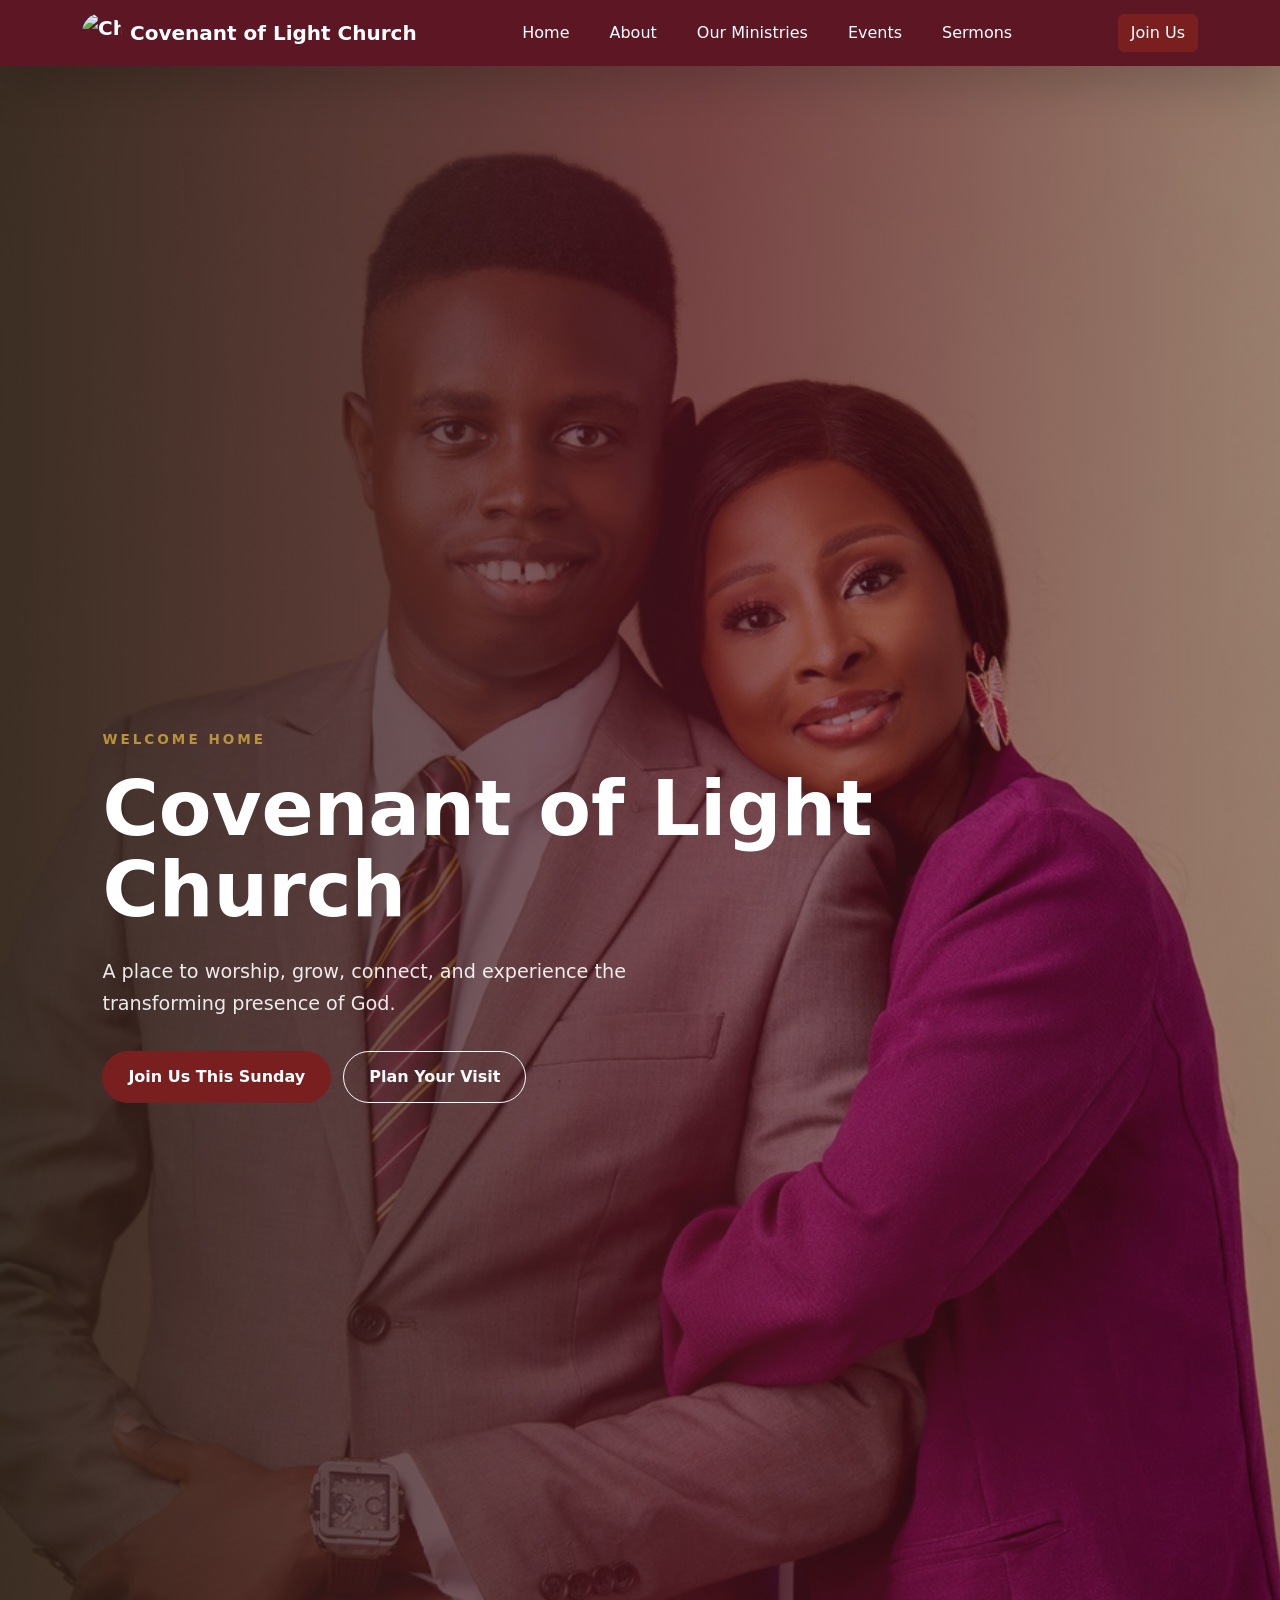
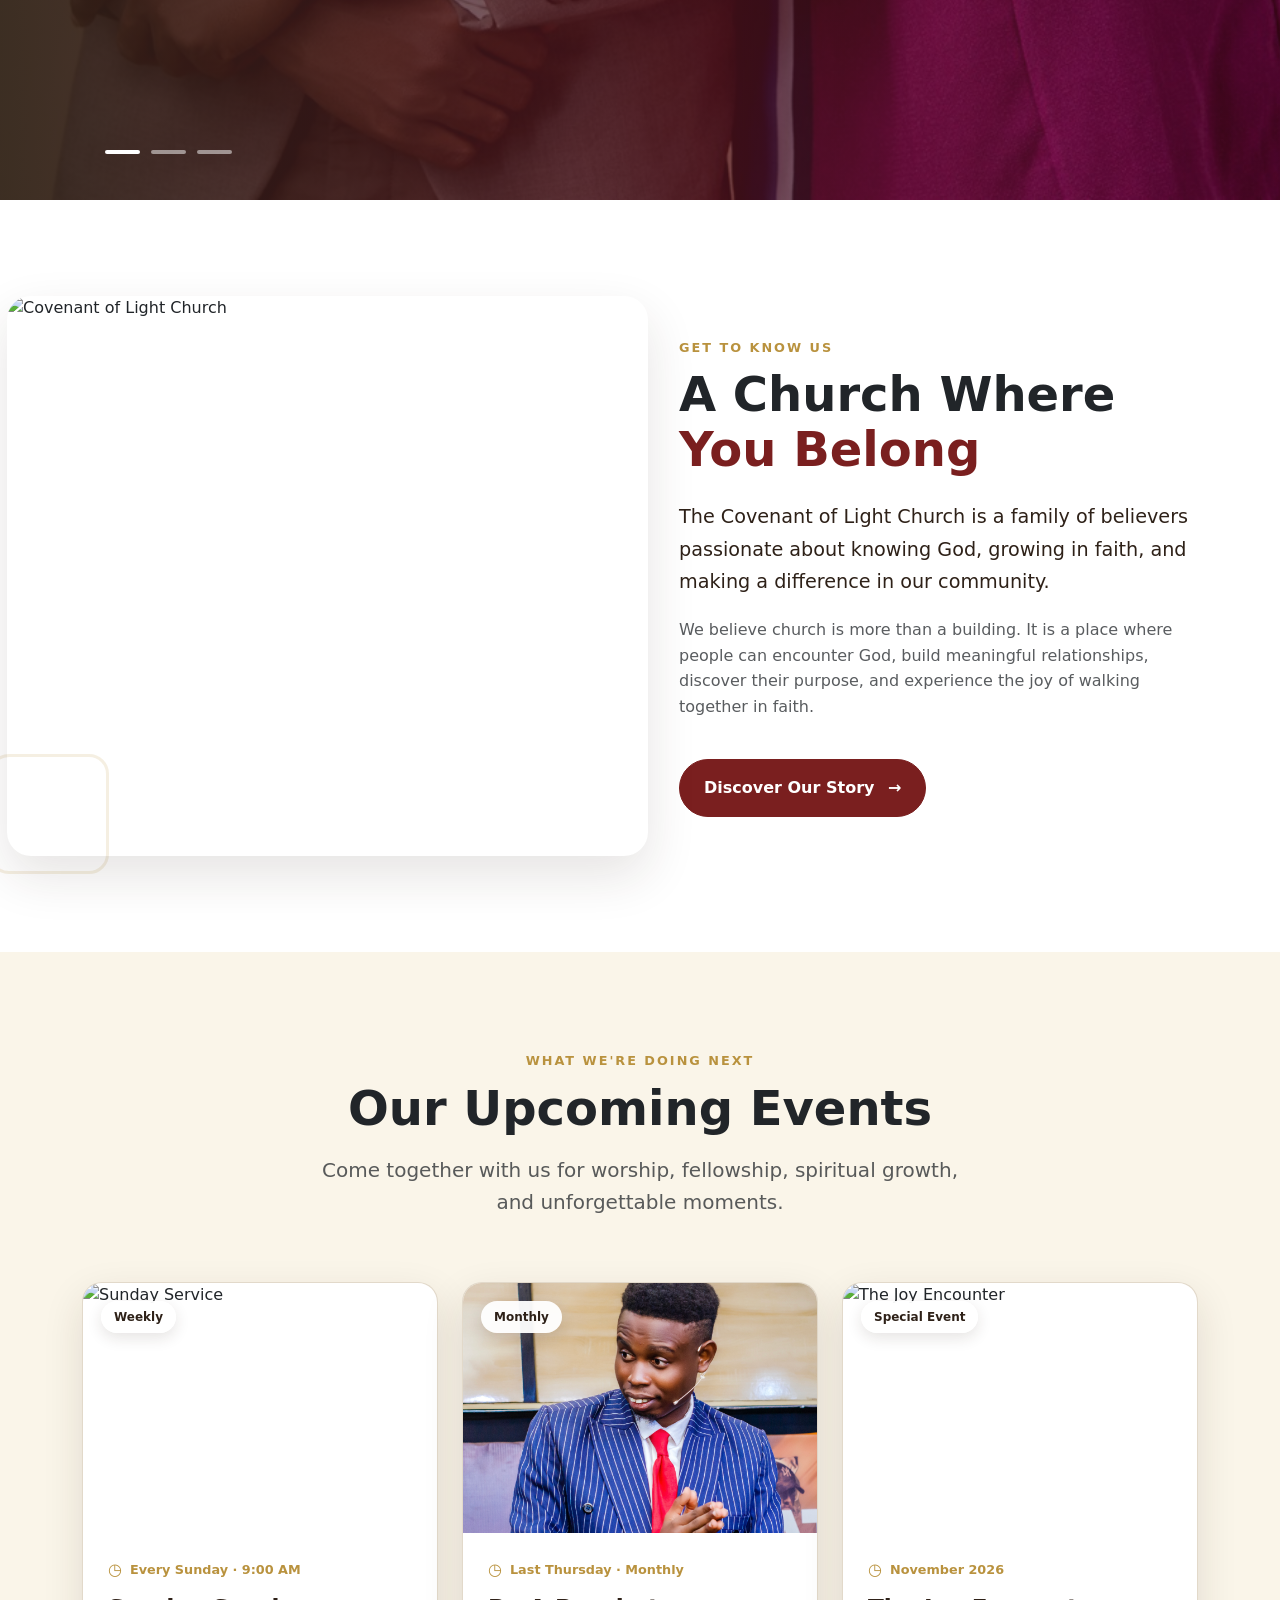
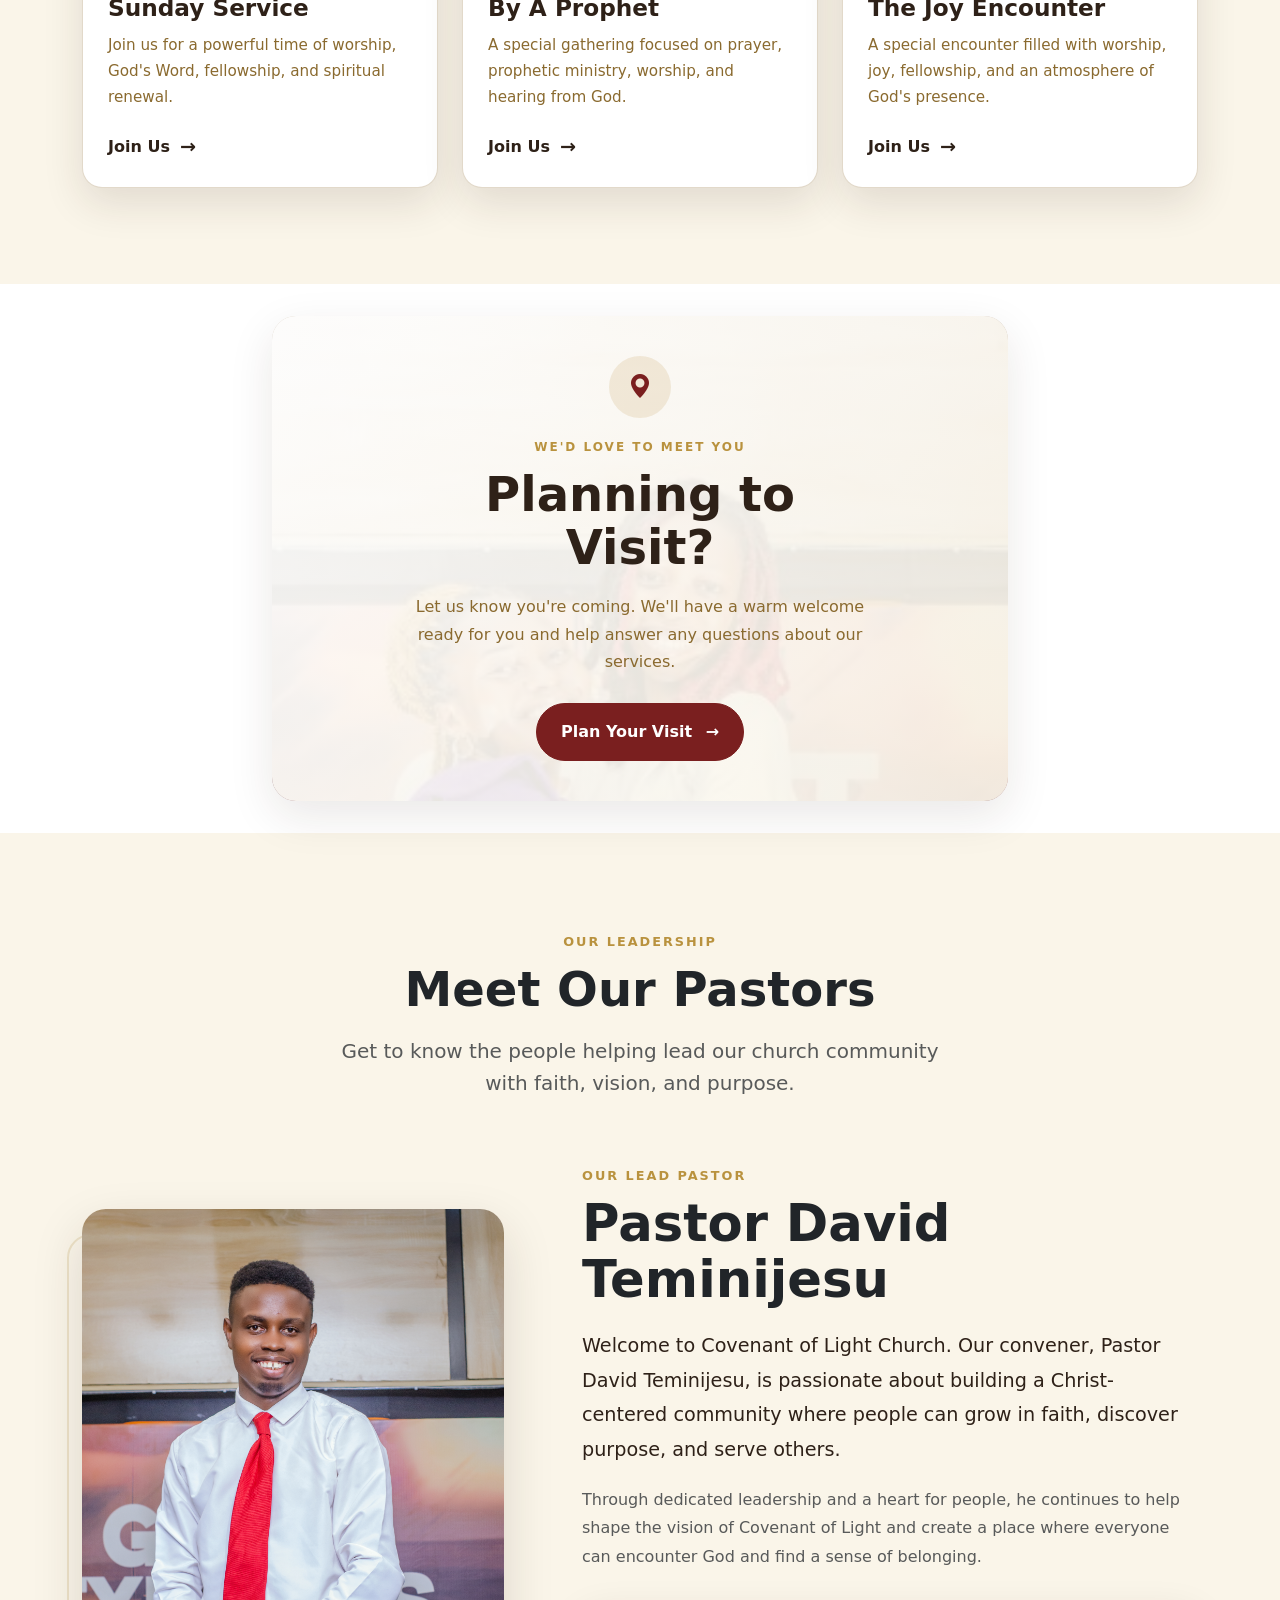
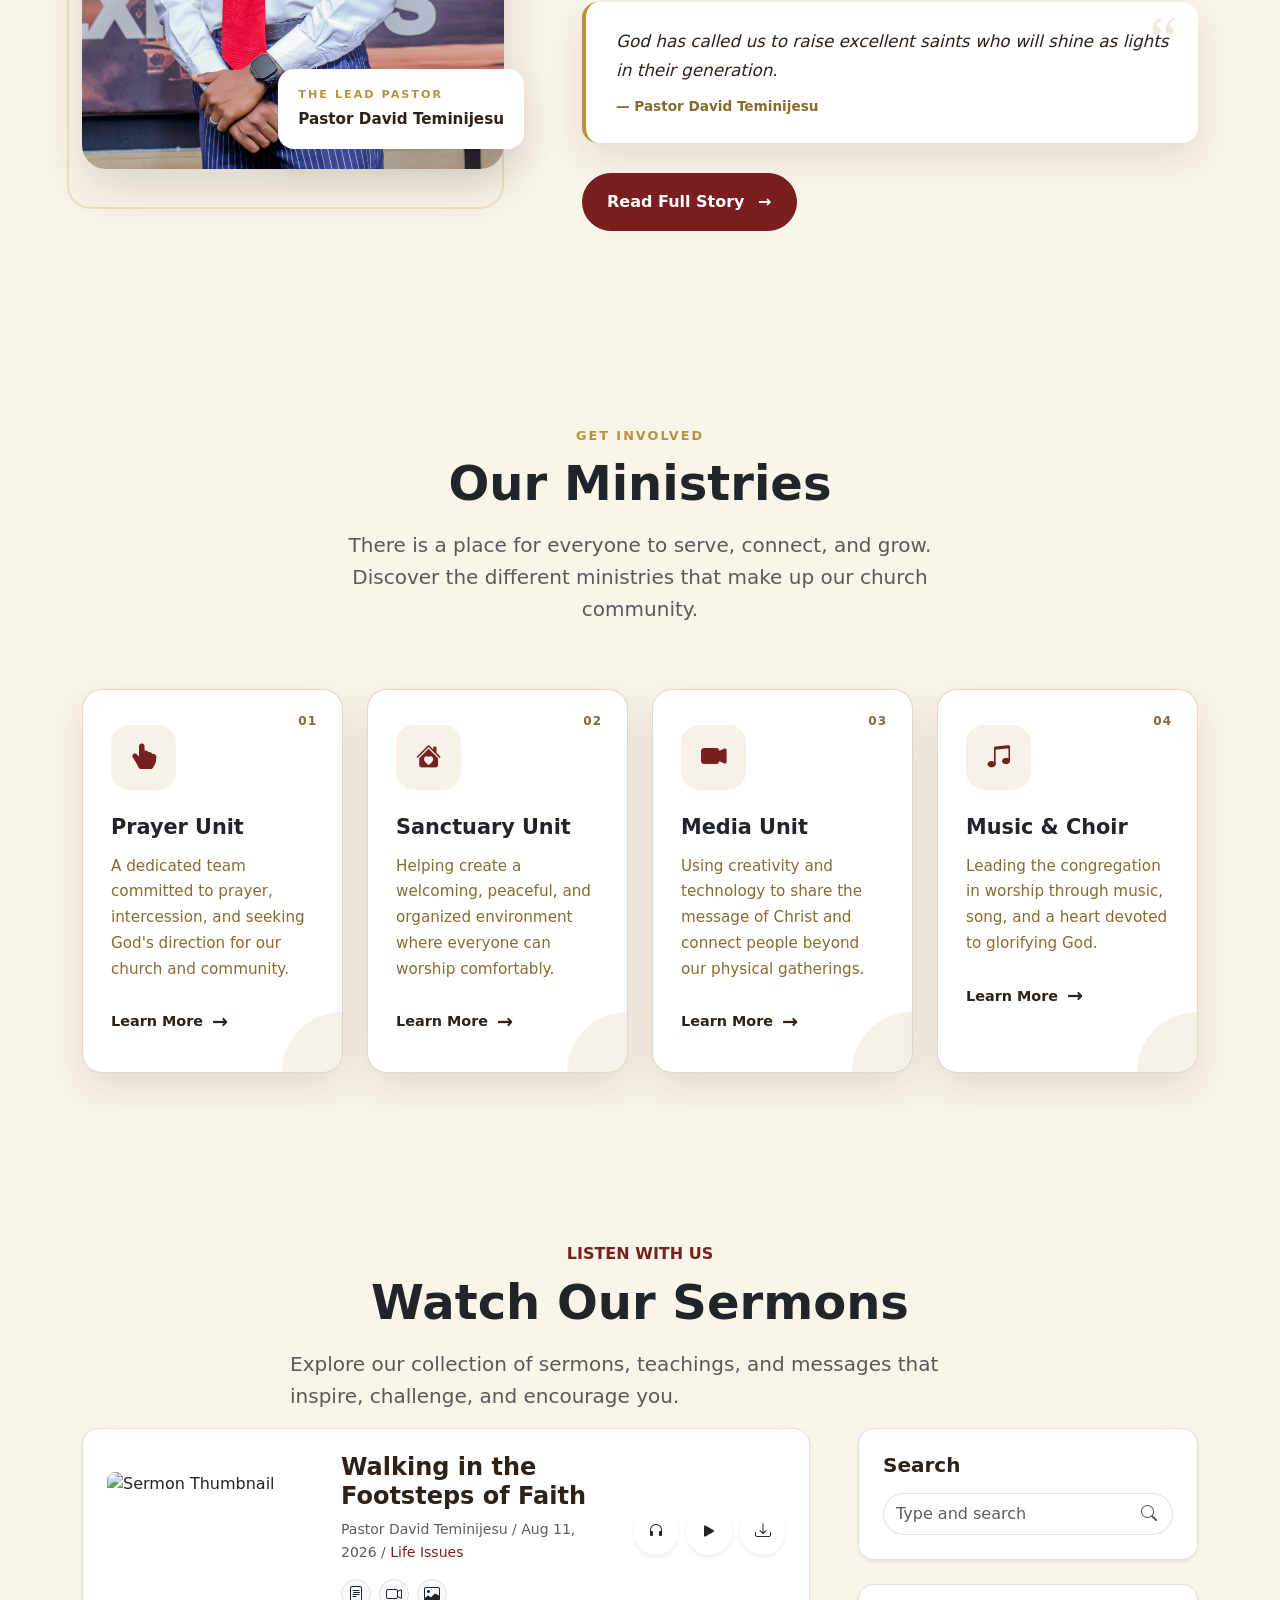
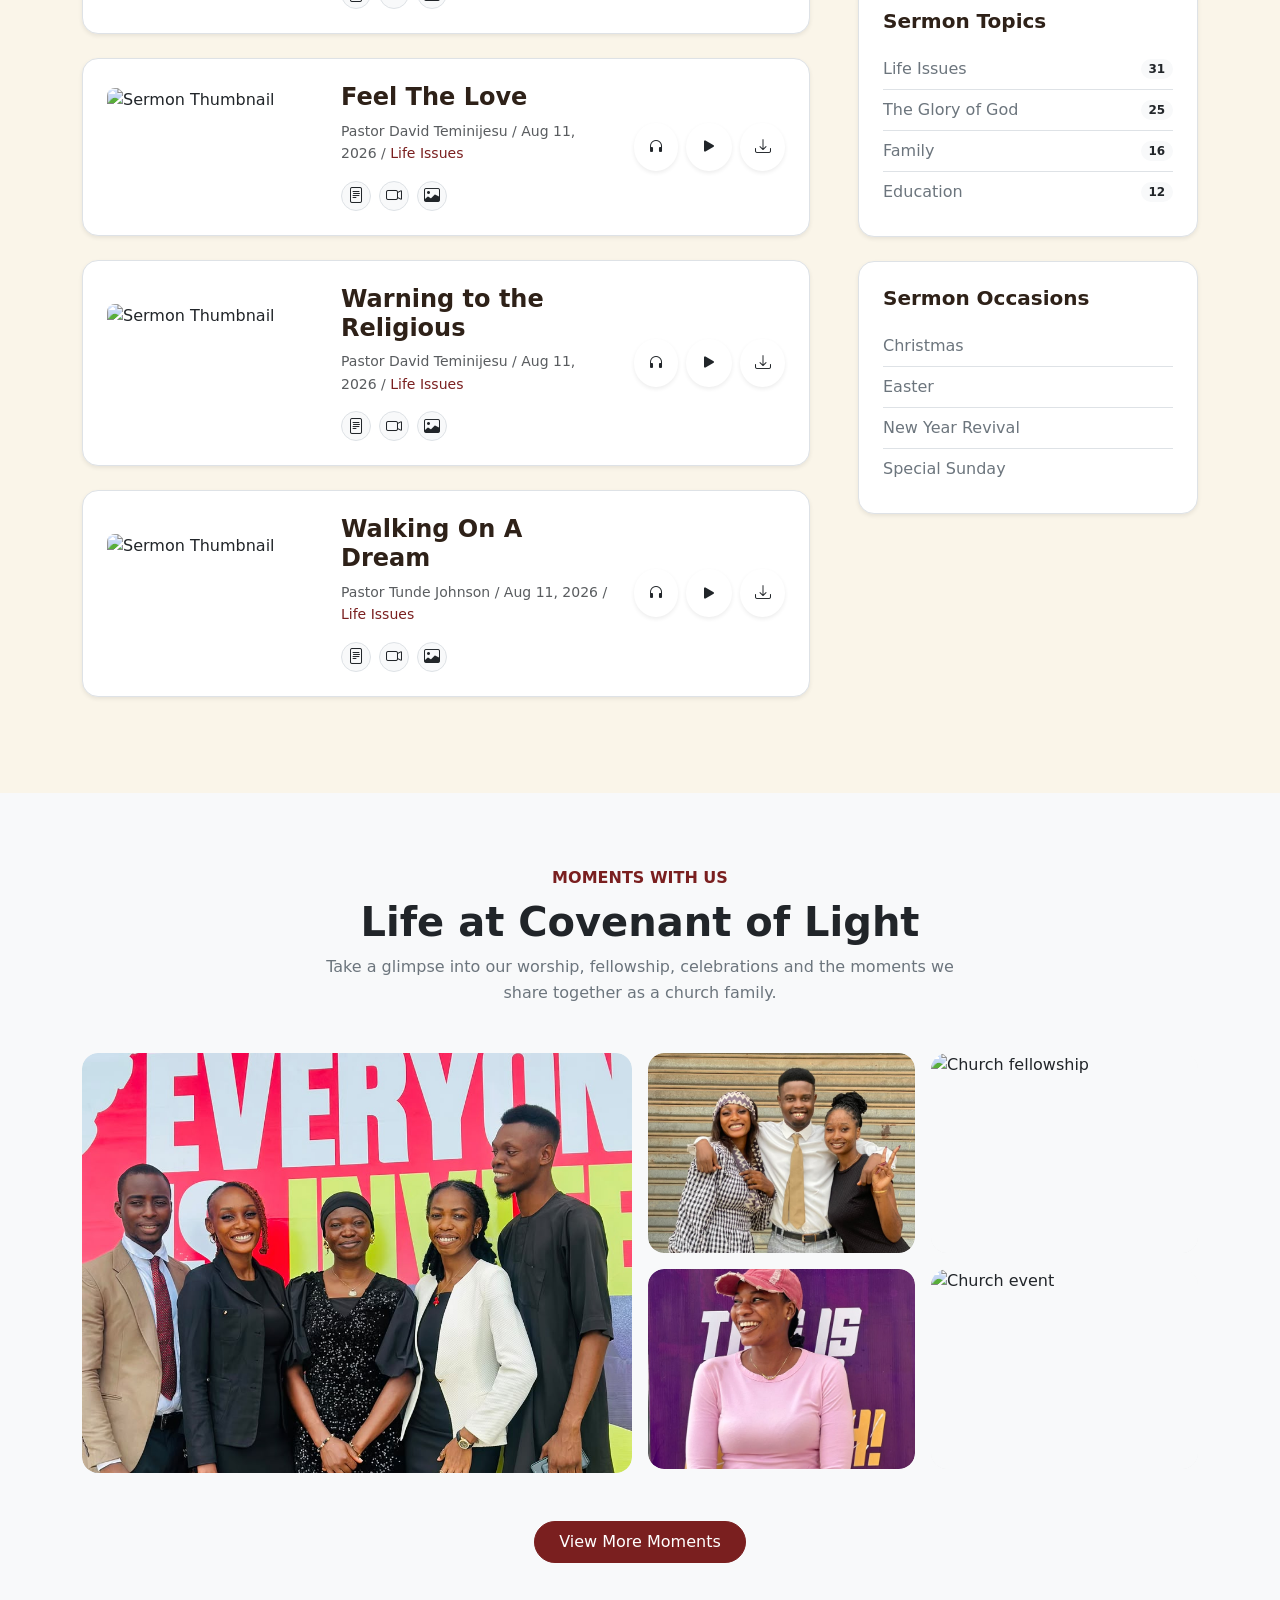
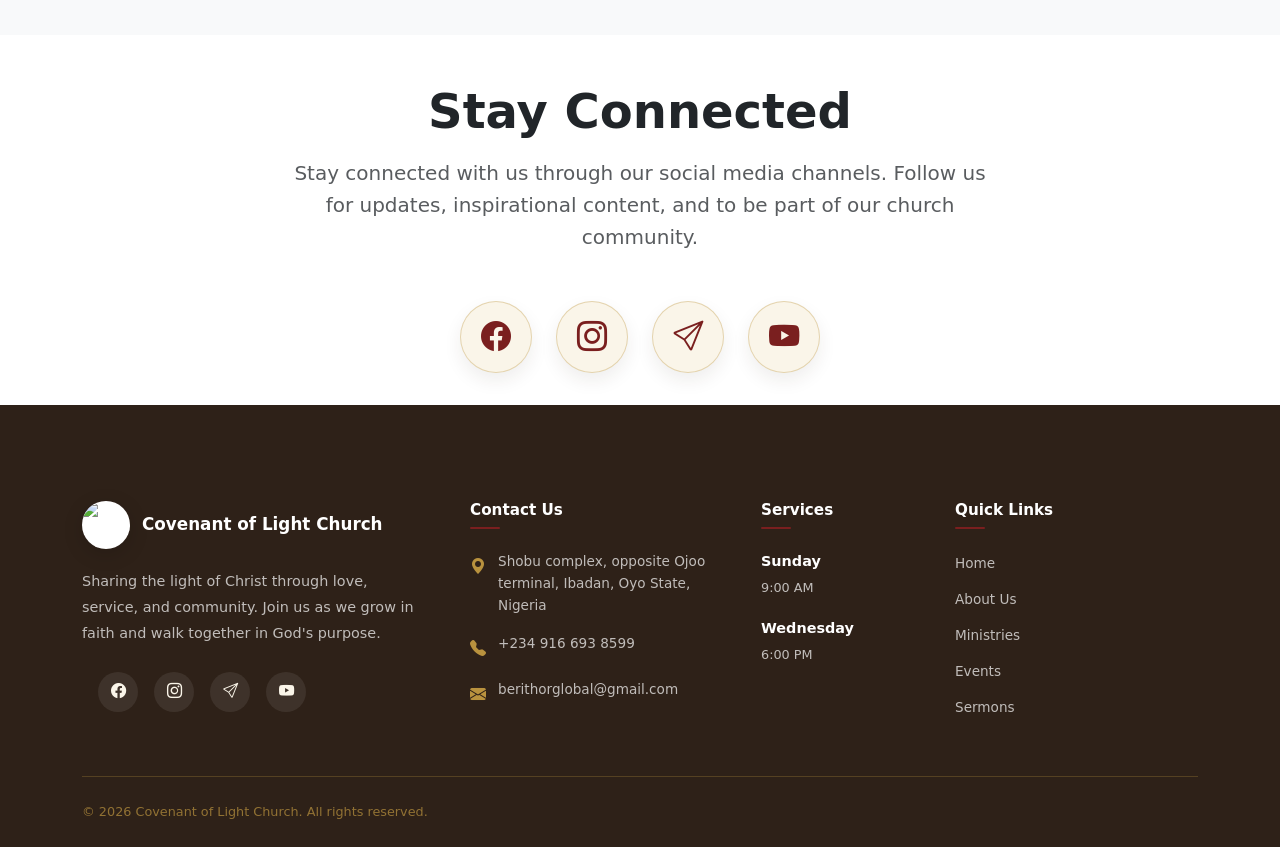
==== commit 578a3221: "Updated the gallery" ====
--- a/index.html
+++ b/index.html
@@ -808,7 +808,7 @@
             <div class="row g-3">
                 <div class="col-lg-6">
                     <div class="gallery-image-frame">
-                        <img src="bcc-assets/SaveClip.App_588630435_17942203833082699_5519507931674446314_n.jpg"
+                        <img src="bcc-assets/index1.jpeg"
                             alt="Worship at Covenant of Light Church" class="img-fluid w-100 rounded-4 shadow-sm"
                             style="height: 420px; object-fit: cover" />
                         <div class="gallery-image-overlay">
@@ -825,7 +825,7 @@
                 </div>
                 <div class="col-lg-3 col-md-6">
                     <div class="gallery-image-frame mb-3">
-                        <img src="bcc-assets/SaveClip.App_548899195_17933833854082699_6763961500948215499_n.jpg"
+                        <img src="bcc-assets/index2.jpeg"
                             alt="Church gathering" class="img-fluid w-100 rounded-4 shadow-sm"
                             style="height: 200px; object-fit: cover" />
                         <div class="gallery-image-overlay">
@@ -841,7 +841,7 @@
                     </div>
 
                     <div class="gallery-image-frame">
-                        <img src="bcc-assets/SaveClip.App_589120305_17942203803082699_1785629103924585609_n.jpg"
+                        <img src="bcc-assets/index4.jpeg"
                             alt="Church worship" class="img-fluid w-100 rounded-4 shadow-sm"
                             style="height: 200px; object-fit: cover" />
                         <div class="gallery-image-overlay">
--- a/index.css
+++ b/index.css
@@ -1298,6 +1298,108 @@
     font-size: 0.8rem;
 }
 
+
+/* For my gallery */
+
+/
+/* body {
+      font-family: -apple-system, BlinkMacSystemFont, 'Segoe UI', Roboto, sans-serif;
+      background: #f5f5f5;
+      
+    }
+      */
+
+.container {
+    max-width: 100%;
+   
+}
+
+.header {
+    text-align: center;
+    margin-bottom: 40px;
+}
+
+.header h1 {
+    font-size: 36px;
+    color: #333;
+    margin-bottom: 10px;
+}
+
+.gallery {
+    display: grid;
+    grid-template-columns: repeat(3, 1fr);
+    gap: 20px;
+    margin: 80px;
+}
+
+.gallery-item {
+    overflow: hidden;
+    border-radius: 8px;
+    box-shadow: 0 4px 12px rgba(0, 0, 0, 0.1);
+    cursor: pointer;
+    transition: transform 0.3s ease;
+}
+
+.gallery-item:hover {
+    transform: translateY(-5px);
+}
+
+.gallery-item img {
+    width: 100%;
+    height: 300px;
+    object-fit: cover;
+    display: block;
+}
+
+.lightbox {
+    display: none;
+    position: fixed;
+    z-index: 1000;
+    left: 0;
+    top: 0;
+    width: 100%;
+    height: 100%;
+    background: rgba(0, 0, 0, 0.9);
+}
+
+.lightbox.active {
+    display: flex;
+    justify-content: center;
+    align-items: center;
+}
+
+.lightbox-content {
+    position: relative;
+    max-width: 90vw;
+    max-height: 90vh;
+}
+
+.lightbox-image {
+    max-width: 100%;
+    max-height: 100%;
+}
+
+.lightbox-close {
+    position: absolute;
+    top: -40px;
+    right: 0;
+    color: white;
+    font-size: 40px;
+    cursor: pointer;
+}
+
+@media (max-width: 1024px) {
+    .gallery {
+        grid-template-columns: repeat(2, 1fr);
+    }
+}
+
+@media (max-width: 640px) {
+    .gallery {
+        grid-template-columns: 1fr;
+    }
+}
+
 /* Responsive layout */
 
 @media (max-width: 991.98px) {
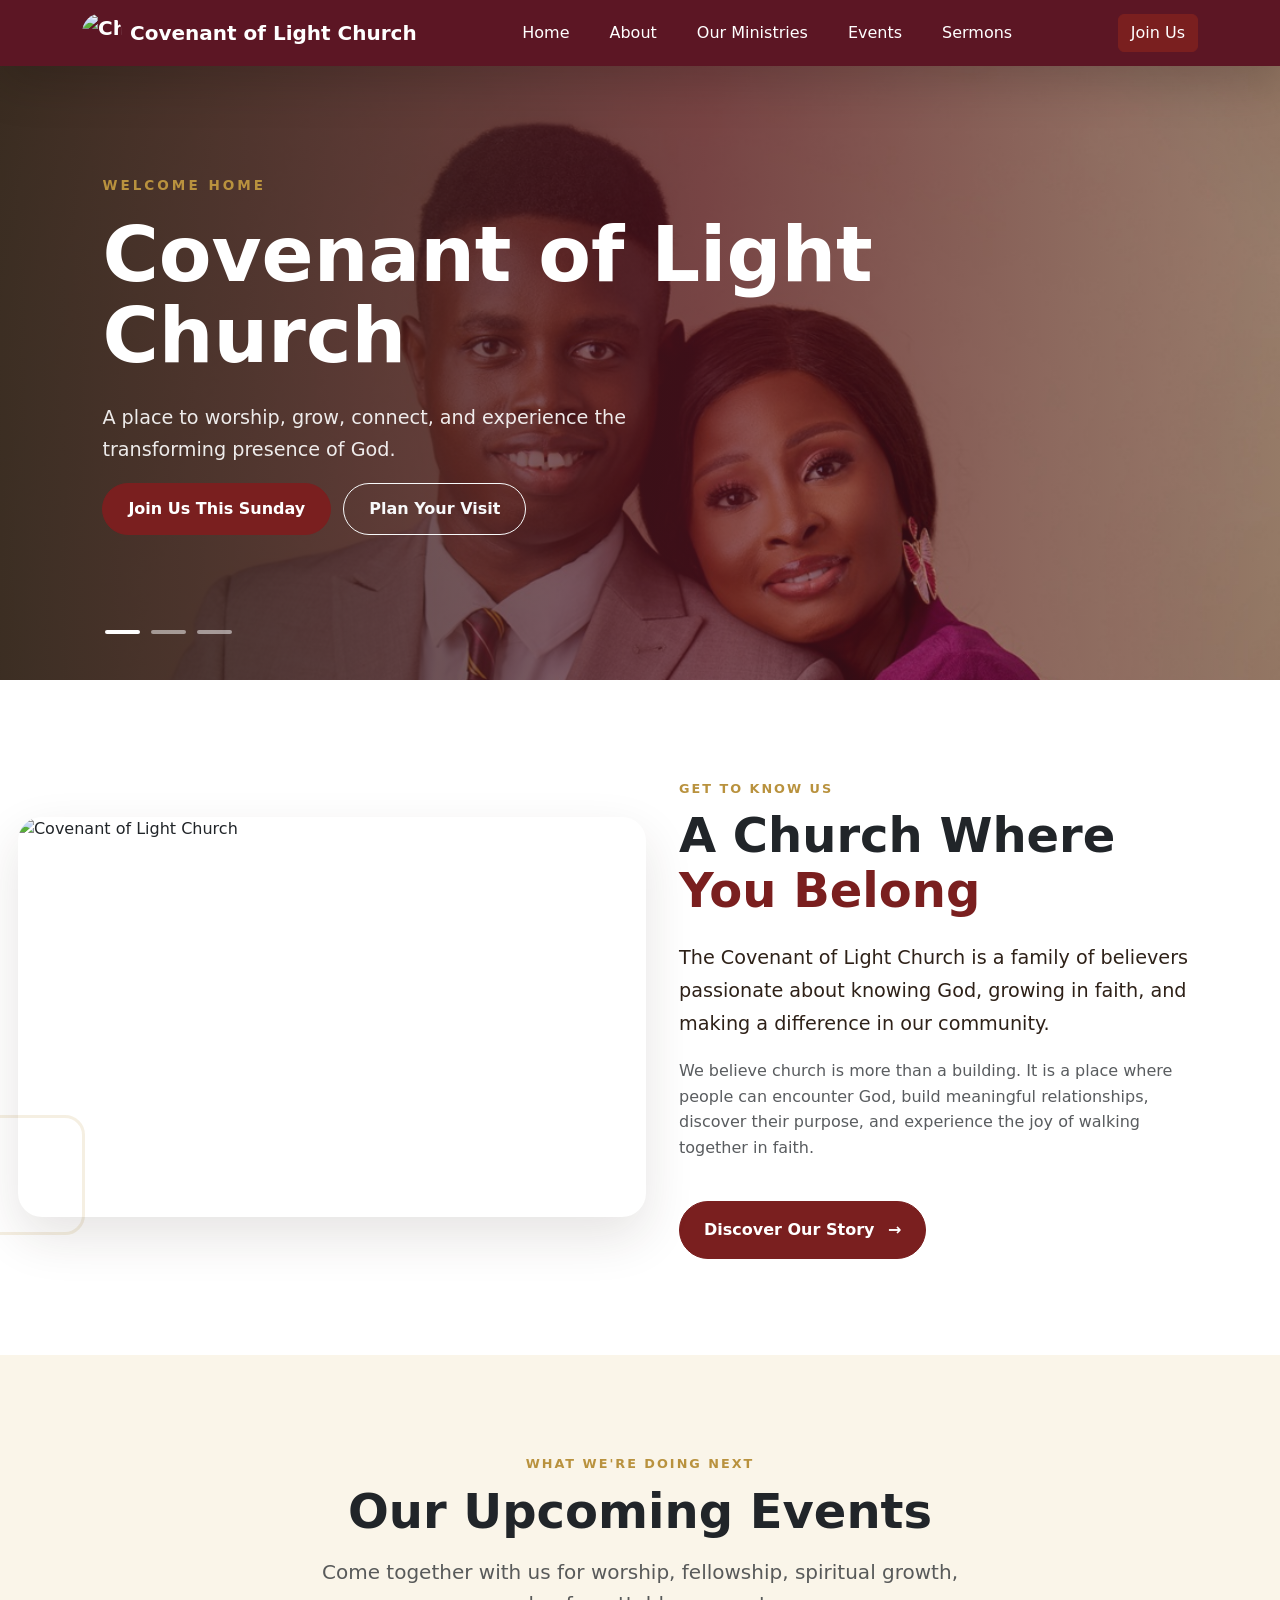
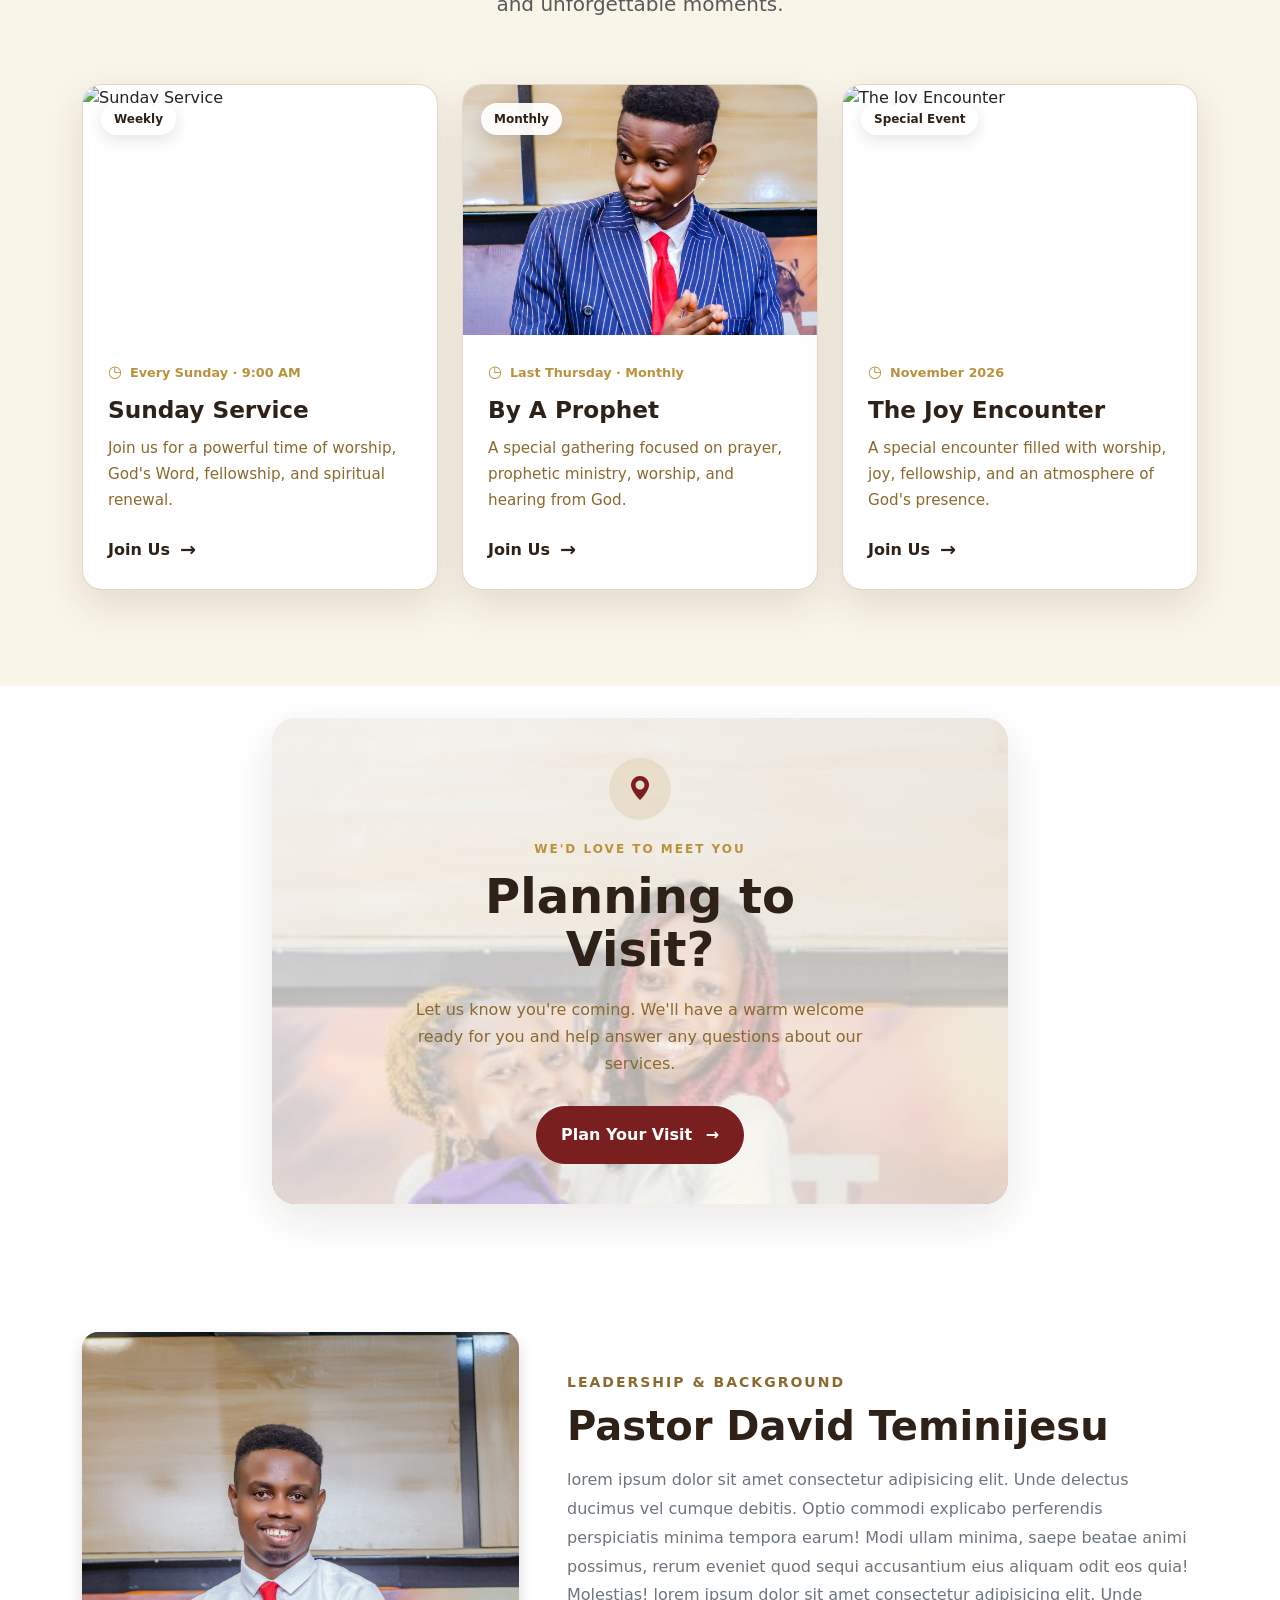
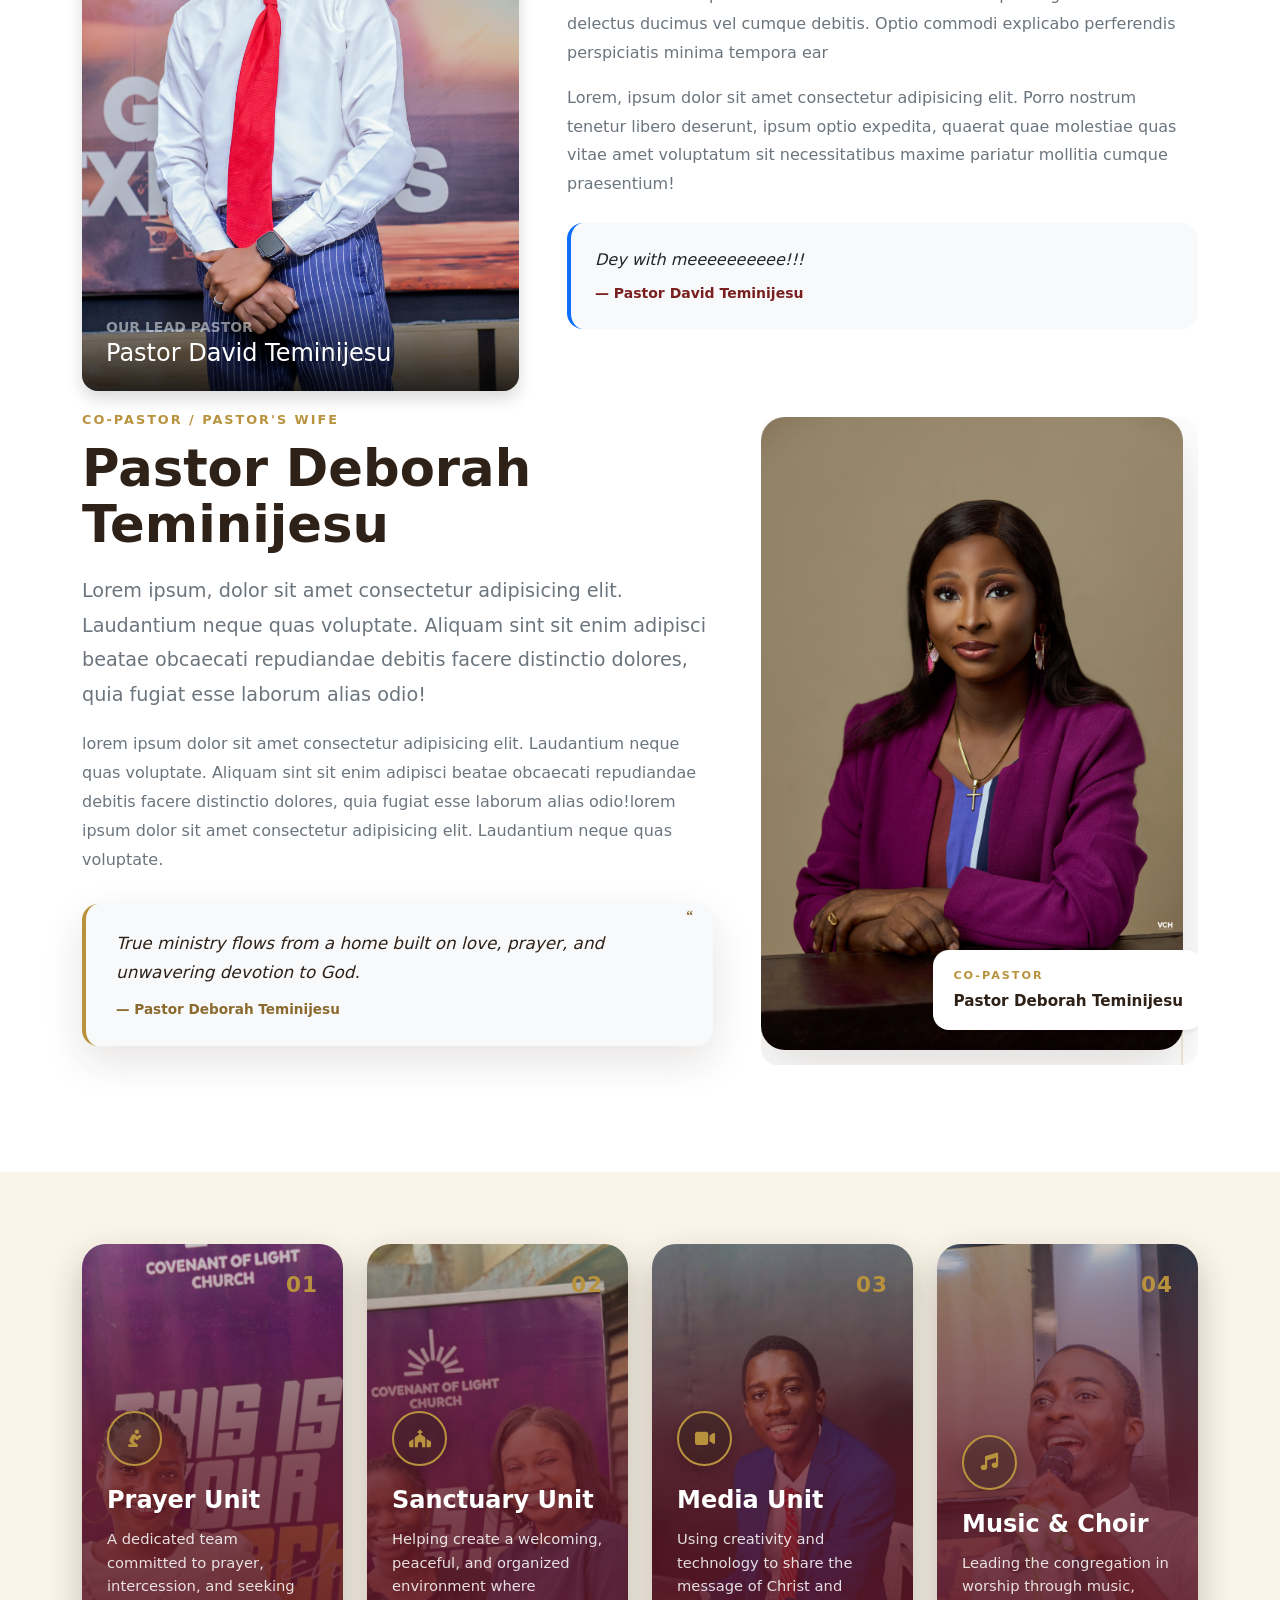
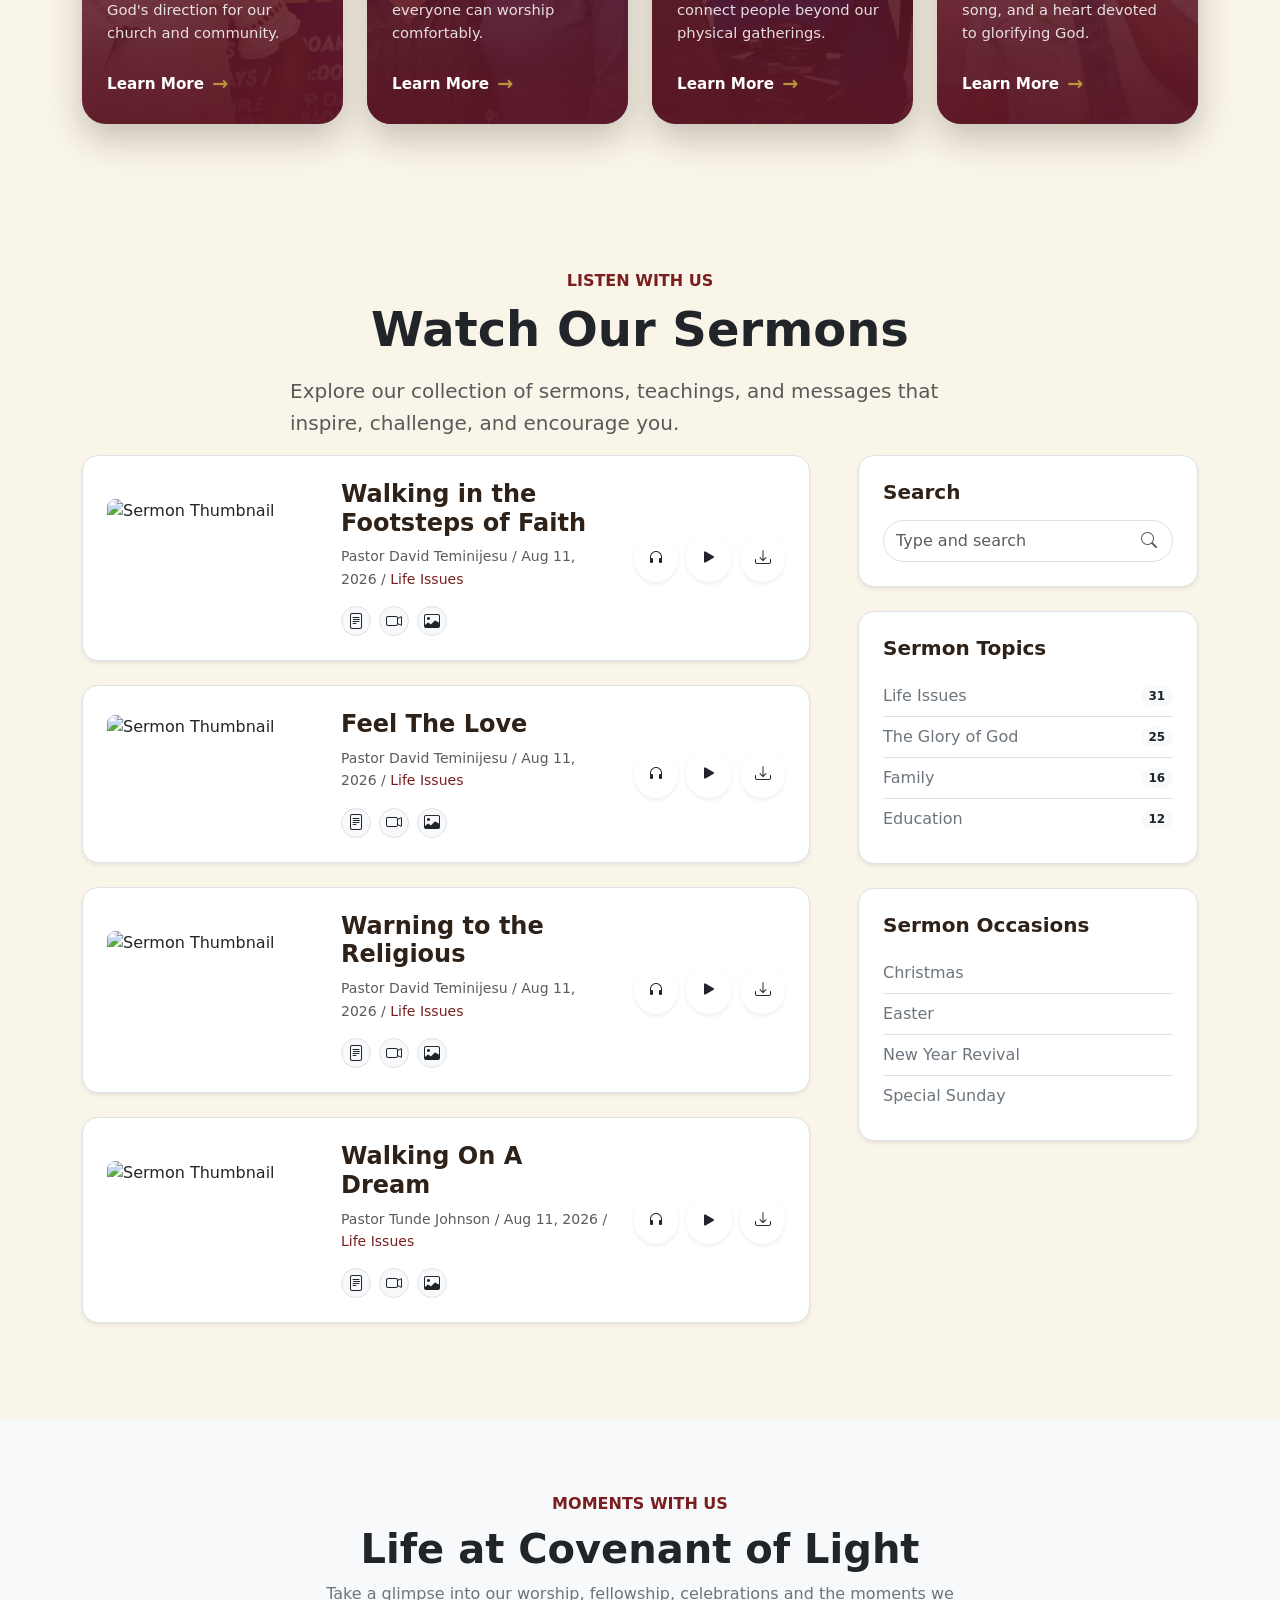
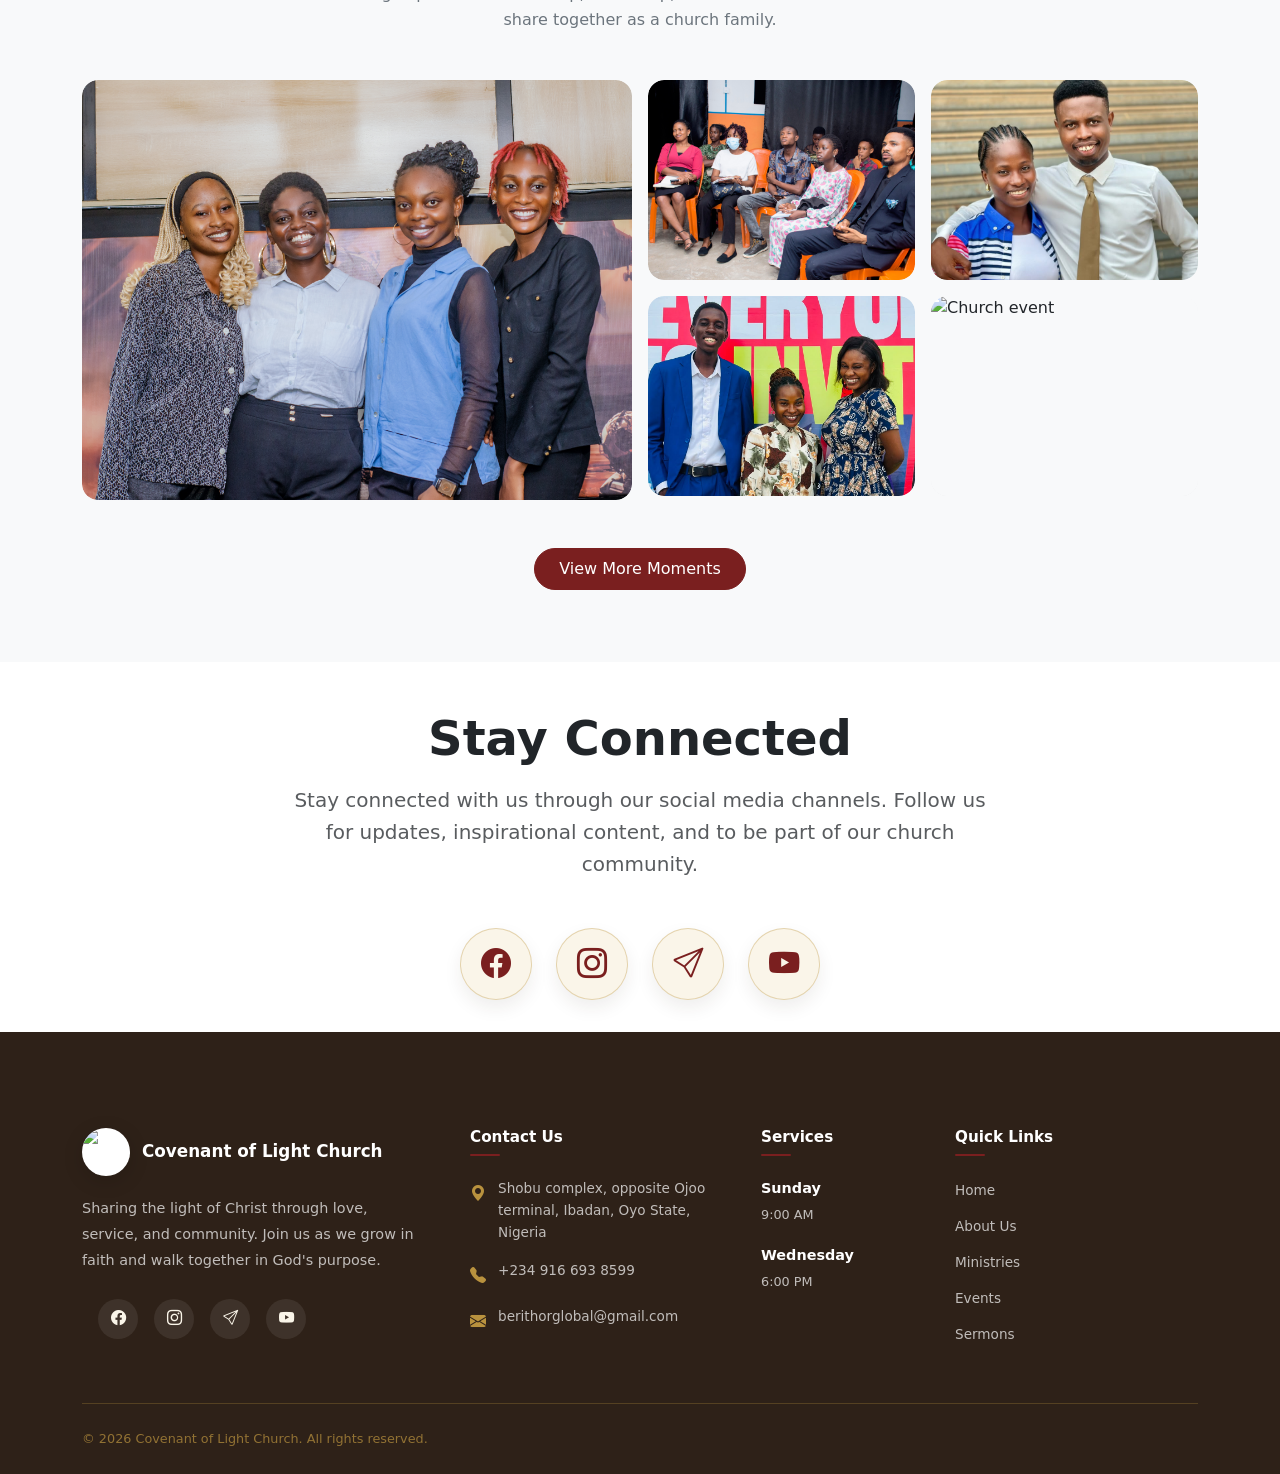
==== commit dd464aa8: "Updatedd imgs and slight fixes" ====
--- a/index.html
+++ b/index.html
@@ -4,11 +4,12 @@
 <head>
     <meta charset="utf-8" />
     <meta name="viewport" content="width=device-width, initial-scale=1" />
-    <title>The Covenant of Light Church</title>
+    <title>Covenant of Light Church</title>
     <link rel="stylesheet" href="index.css" />
     <link href="https://cdn.jsdelivr.net/npm/bootstrap@5.3.8/dist/css/bootstrap.min.css" rel="stylesheet"
         integrity="sha384-sRIl4kxILFvY47J16cr9ZwB07vP4J8+LH7qKQnuqkuIAvNWLzeN8tE5YBujZqJLB" crossorigin="anonymous" />
     <link rel="stylesheet" href="https://cdn.jsdelivr.net/npm/bootstrap-icons@1.11.3/font/bootstrap-icons.min.css" />
+    <link rel="stylesheet" href="https://cdnjs.cloudflare.com/ajax/libs/font-awesome/6.4.0/css/all.min.css">
     <link rel="icon" type="image/png" href="bcc-assets/ChatGPT Image Aug 5, 2026, 03_43_39 PM.png" />
 </head>
 
@@ -80,8 +81,7 @@
         <div class="carousel-inner">
             <!-- Slide 1 -->
             <div class="carousel-item active">
-                <img src="bcc-assets/Pastors.jpg"
-                    class="d-block w-100 hero-image" alt="The Covenant of Light Church" />
+                <img src="bcc-assets/Pastors.jpg" class="d-block w-100 hero-image" alt="Covenant of Light Church" />
 
                 <div class="hero-overlay"></div>
 
@@ -167,10 +167,9 @@
         <div class="container py-lg-5">
             <div class="row align-items-center g-5">
                 <!-- Image -->
-                <div class="col-12 col-lg-6">
+                <div class="col-12 col-lg-6 px-3 px-lg-0">
                     <div class="about-image-wrapper">
-                        <img src="bcc-assets/IMG_1707.JPG"
-                            alt="Covenant of Light Church" class="about-image" />
+                        <img src="bcc-assets/IMG_1707.JPG" alt="Covenant of Light Church" class="about-image" />
                     </div>
                 </div>
 
@@ -261,8 +260,7 @@
                 <div class="col-12 col-md-6 col-lg-4">
                     <div class="event-card h-100">
                         <div class="event-image-wrapper">
-                            <img src="bcc-assets/IMG_1773.JPG"
-                                alt="By A Prophet" class="event-image" />
+                            <img src="bcc-assets/IMG_1773.JPG" alt="By A Prophet" class="event-image-special" />
 
                             <span class="event-category"> Monthly </span>
                         </div>
@@ -363,192 +361,176 @@
         </div>
     </div>
 
-    <section class="leadership-section py-5" id="leadership">
+    <section class="py-5 bg-white" id="leadership">
         <div class="container py-lg-5">
-            <!-- Section Header -->
-            <div class="row justify-content-center text-center mb-5">
-                <div class="col-lg-7">
-                    <span class="section-label"> Our Leadership </span>
-
-                    <h2 class="display-5 fw-bold mt-2 mb-3">Meet Our Pastors</h2>
-
-                    <p class="text-muted lead">
-                        Get to know the people helping lead our church community with
-                        faith, vision, and purpose.
+            <div class="row align-items-center g-5">
+                <div class="col-12 col-lg-5">
+                    <div class="position-relative overflow-hidden rounded-4 shadow">
+                        <img src="bcc-assets/IMG_1786.JPG" alt="Pastor David Teminijesu" class="img-fluid w-100"
+                            style="object-fit: cover;" />
+                        <div class="position-absolute bottom-0 start-0 w-100 p-4"
+                            style="background: linear-gradient(to top, rgba(0,0,0,0.8), transparent);">
+                            <span class="text-uppercase small text-white-50 fw-bold">Our Lead Pastor</span>
+                            <h4 class="text-white mb-0">Pastor David Teminijesu</h4>
+                        </div>
+                    </div>
+                </div>
+                <div class="col-12 col-lg-7">
+                    <span class="text-uppercase fw-bold small"
+                        style="color: var(--gold-brown); letter-spacing: 2px;">Leadership & Background</span>
+                    <h2 class="display-6 fw-bold mt-2 mb-3" style="color: var(--dark-brown);">Pastor David Teminijesu
+                    </h2>
+                    <p class="text-secondary" style="line-height: 1.8;">
+                        lorem ipsum dolor sit amet consectetur adipisicing elit. Unde delectus ducimus vel cumque
+                        debitis. Optio commodi explicabo perferendis perspiciatis minima tempora earum! Modi ullam
+                        minima, saepe beatae animi possimus, rerum eveniet quod sequi accusantium eius aliquam odit eos
+                        quia! Molestias! lorem ipsum dolor sit amet consectetur adipisicing elit. Unde delectus ducimus
+                        vel cumque
+                        debitis. Optio commodi explicabo perferendis perspiciatis minima tempora ear
                     </p>
-                </div>
-            </div>
-
-            <!-- Leader -->
-            <div class="row align-items-center g-5">
-                <!-- Image -->
-                <div class="col-12 col-lg-5">
-                    <div class="leader-image-wrapper">
-                        <img src="bcc-assets/IMG_1786.JPG"
-                            alt="Pastor David Teminijesu" class="leader-image" />
-
-                        <!-- Floating Badge -->
-                        <div class="leader-badge">
-                            <span class="leader-badge-label"> The Lead Pastor </span>
-
-                            <strong> Pastor David Teminijesu </strong>
-                        </div>
-                    </div>
-                </div>
-
-                <!-- Content -->
-                <div class="col-12 col-lg-7">
-                    <div class="leader-content">
-                        <span class="leader-role"> OUR LEAD PASTOR </span>
-
-                        <h3>Pastor David Teminijesu</h3>
-
-                        <p class="leader-intro">
-                            Welcome to Covenant of Light Church. Our convener, Pastor David
-                            Teminijesu, is passionate about building a Christ-centered
-                            community where people can grow in faith, discover purpose, and
-                            serve others.
-                        </p>
-
-                        <p class="text-muted">
-                            Through dedicated leadership and a heart for people, he
-                            continues to help shape the vision of Covenant of Light and
-                            create a place where everyone can encounter God and find a sense
-                            of belonging.
-                        </p>
-
-                        <!-- Quote -->
-                        <div class="leader-quote">
-                            <div class="quote-mark">“</div>
-
-                            <p>
-                                God has called us to raise excellent saints who will shine as
-                                lights in their generation.
-                            </p>
-
-                            <span> — Pastor David Teminijesu </span>
-                        </div>
-
-                        <!-- CTA -->
-                        <a href="story.html" class="btn btn-primary rounded-pill px-4 py-3 fw-semibold">
-                            Read Full Story
-                            <span class="ms-2">→</span>
-                        </a>
-                    </div>
-                </div>
+                    <p class="text-secondary mb-4" style="line-height: 1.8;">
+                        Lorem, ipsum dolor sit amet consectetur adipisicing elit. Porro nostrum tenetur libero deserunt,
+                        ipsum optio expedita, quaerat quae molestiae quas vitae amet voluptatum sit necessitatibus
+                        maxime pariatur mollitia cumque praesentium!
+                    </p>
+                    <div class="p-4 rounded-4 border-start border-4 border-primary bg-light mb-4">
+                        <p class="fst-italic text-dark mb-2">Dey with meeeeeeeeee!!!</p>
+                        <small class="fw-bold text-primary">— Pastor David Teminijesu</small>
+                    </div>
+                </div>
+
+            </div>
+
+            <div class="row align-items-center g-5 pt-3">
+
+                <!-- Image Column (Placed FIRST in HTML so it shows first on mobile) -->
+                <div class="col-12 col-lg-5 order-1 order-lg-2">
+                    <div class="leader-image-wrapper position-relative overflow-hidden rounded-4">
+                        <img src="bcc-assets/Pastor Debbie.jpg" alt="Co-Pastor" class="leader-image img-fluid w-100" />
+
+                        <!-- Optional floating badge if you're using it -->
+                        <div class="leader-badge bg-white shadow-sm">
+                            <span class="leader-badge-label">Co-Pastor</span>
+                            <strong>Pastor Deborah Teminijesu</strong>
+                        </div>
+                    </div>
+                </div>
+
+                <!-- Content Column (Placed SECOND in HTML so it shows below the image on mobile) -->
+                <div class="col-12 col-lg-7 order-2 order-lg-1 leader-content">
+                    <span class="leader-role text-uppercase fw-bold"
+                        style="color: var(--gold-brown); letter-spacing: 2px;">CO-PASTOR / PASTOR'S WIFE</span>
+                    <h3 style="color: var(--dark-brown);">Pastor Deborah Teminijesu</h3>
+                    <p class="leader-intro text-secondary" style="line-height: 1.8;">
+                        Lorem ipsum, dolor sit amet consectetur adipisicing elit. Laudantium neque quas voluptate.
+                        Aliquam sint sit enim adipisci beatae obcaecati repudiandae debitis facere distinctio dolores,
+                        quia fugiat esse laborum alias odio!
+                    </p>
+                    <p class="text-secondary mb-4" style="line-height: 1.8;">
+                        lorem ipsum dolor sit amet consectetur adipisicing elit. Laudantium neque quas voluptate.
+                        Aliquam sint sit enim adipisci beatae obcaecati repudiandae debitis facere distinctio dolores,
+                        quia fugiat esse laborum alias odio!lorem ipsum dolor sit amet consectetur adipisicing elit.
+                        Laudantium neque quas voluptate.
+                    </p>
+                    <div class="leader-quote bg-light">
+                        <span class="quote-mark">“</span>
+                        <p>True ministry flows from a home built on love, prayer, and unwavering devotion to God.</p>
+                        <span>— Pastor Deborah Teminijesu</span>
+                    </div>
+                </div>
+
             </div>
         </div>
     </section>
-    <section class="ministries-section py-5" id="ministry">
-        <div class="container py-lg-5">
-            <!-- Section Header -->
-            <div class="row justify-content-center text-center mb-5">
-                <div class="col-lg-7">
-                    <span class="section-label"> Get Involved </span>
-
-                    <h2 class="display-5 fw-bold mt-2 mb-3">Our Ministries</h2>
-
-                    <p class="text-muted lead">
-                        There is a place for everyone to serve, connect, and grow.
-                        Discover the different ministries that make up our church
-                        community.
-                    </p>
-                </div>
-            </div>
-
-            <!-- Ministries -->
+    <section class="ministries-section py-5">
+        <div class="container py-lg-4">
             <div class="row g-4">
-                <!-- Prayer -->
+
+                <!-- Card 1: Prayer Unit -->
                 <div class="col-12 col-md-6 col-lg-3">
-                    <div class="ministry-card">
-                        <div class="ministry-number">01</div>
-
-                        <div class="ministry-icon">
-                            <i class="bi bi-hand-index-thumb-fill"></i>
-                        </div>
-
-                        <h3>Prayer Unit</h3>
-
-                        <p>
-                            A dedicated team committed to prayer, intercession, and seeking
-                            God's direction for our church and community.
-                        </p>
-
-                        <a href="story.html" class="ministry-link">
-                            Learn More
-                            <span>→</span>
-                        </a>
-                    </div>
-                </div>
-
-                <!-- Sanctuary -->
+                    <div class="ministry-card" style="background-image: url('bcc-assets/miss\ seyi.jpeg');">
+                        <div class="ministry-overlay"></div>
+                        <div class="ministry-content">
+                            <div class="ministry-number">01</div>
+                            <div class="ministry-bottom-content">
+                                <div class="ministry-icon">
+                                    <i class="fas fa-pray"></i>
+                                </div>
+                                <h3>Prayer Unit</h3>
+                                <p>A dedicated team committed to prayer, intercession, and seeking God's direction for
+                                    our church and community.</p>
+                                <a href="story.html" class="ministry-link">
+                                    Learn More <span>→</span>
+                                </a>
+                            </div>
+                        </div>
+                    </div>
+                </div>
+
+                <!-- Card 2: Sanctuary Unit -->
                 <div class="col-12 col-md-6 col-lg-3">
-                    <div class="ministry-card">
-                        <div class="ministry-number">02</div>
-
-                        <div class="ministry-icon">
-                            <i class="bi bi-house-heart-fill"></i>
-                        </div>
-
-                        <h3>Sanctuary Unit</h3>
-
-                        <p>
-                            Helping create a welcoming, peaceful, and organized environment
-                            where everyone can worship comfortably.
-                        </p>
-
-                        <a href="story.html" class="ministry-link">
-                            Learn More
-                            <span>→</span>
-                        </a>
-                    </div>
-                </div>
-
-                <!-- Media -->
+                    <div class="ministry-card"
+                        style="background-image: url('bcc-assets/miss\ dayo.jpeg'); background-position: 100% top;">
+                        <div class="ministry-overlay"></div>
+                        <div class="ministry-content">
+                            <div class="ministry-number">02</div>
+                            <div class="ministry-bottom-content">
+                                <div class="ministry-icon">
+                                    <i class="fas fa-church"></i>
+                                </div>
+                                <h3>Sanctuary Unit</h3>
+                                <p>Helping create a welcoming, peaceful, and organized environment where everyone can
+                                    worship comfortably.</p>
+                                <a href="story.html" class="ministry-link">
+                                    Learn More <span>→</span>
+                                </a>
+                            </div>
+                        </div>
+                    </div>
+                </div>
+
+                <!-- Card 3: Media Unit -->
                 <div class="col-12 col-md-6 col-lg-3">
-                    <div class="ministry-card">
-                        <div class="ministry-number">03</div>
-
-                        <div class="ministry-icon">
-                            <i class="bi bi-camera-video-fill"></i>
-                        </div>
-
-                        <h3>Media Unit</h3>
-
-                        <p>
-                            Using creativity and technology to share the message of Christ
-                            and connect people beyond our physical gatherings.
-                        </p>
-
-                        <a href="story.html" class="ministry-link">
-                            Learn More
-                            <span>→</span>
-                        </a>
-                    </div>
-                </div>
-
-                <!-- Music -->
+                    <div class="ministry-card" style="background-image: url('bcc-assets/mr\ sina.jpg');">
+                        <div class="ministry-overlay"></div>
+                        <div class="ministry-content">
+                            <div class="ministry-number">03</div>
+                            <div class="ministry-bottom-content">
+                                <div class="ministry-icon">
+                                    <i class="fas fa-video"></i>
+                                </div>
+                                <h3>Media Unit</h3>
+                                <p>Using creativity and technology to share the message of Christ and connect people
+                                    beyond our physical gatherings.</p>
+                                <a href="story.html" class="ministry-link">
+                                    Learn More <span>→</span>
+                                </a>
+                            </div>
+                        </div>
+                    </div>
+                </div>
+
+                <!-- Card 4: Music & Choir -->
                 <div class="col-12 col-md-6 col-lg-3">
-                    <div class="ministry-card">
-                        <div class="ministry-number">04</div>
-
-                        <div class="ministry-icon">
-                            <i class="bi bi-music-note-beamed"></i>
-                        </div>
-
-                        <h3>Music & Choir</h3>
-
-                        <p>
-                            Leading the congregation in worship through music, song, and a
-                            heart devoted to glorifying God.
-                        </p>
-
-                        <a href="story.html" class="ministry-link">
-                            Learn More
-                            <span>→</span>
-                        </a>
-                    </div>
-                </div>
+                    <div class="ministry-card" style="background-image: url('bcc-assets/mr\ tee.JPG');">
+                        <div class="ministry-overlay"></div>
+                        <div class="ministry-content">
+                            <div class="ministry-number">04</div>
+                            <div class="ministry-bottom-content">
+                                <div class="ministry-icon">
+                                    <i class="fas fa-music"></i>
+                                </div>
+                                <h3>Music & Choir</h3>
+                                <p>Leading the congregation in worship through music, song, and a heart devoted to
+                                    glorifying God.</p>
+                                <a href="story.html" class="ministry-link">
+                                    Learn More <span>→</span>
+                                </a>
+                            </div>
+                        </div>
+                    </div>
+                </div>
+
             </div>
         </div>
     </section>
@@ -808,9 +790,8 @@
             <div class="row g-3">
                 <div class="col-lg-6">
                     <div class="gallery-image-frame">
-                        <img src="bcc-assets/index1.jpeg"
-                            alt="Worship at Covenant of Light Church" class="img-fluid w-100 rounded-4 shadow-sm"
-                            style="height: 420px; object-fit: cover" />
+                        <img src="bcc-assets/IMG_1779.JPG" alt="Worship at Covenant of Light Church"
+                            class="img-fluid w-100 rounded-4 shadow-sm" style="height: 420px; object-fit: cover" />
                         <div class="gallery-image-overlay">
                             <button type="button" class="gallery-action gallery-view-button"
                                 aria-label="View Worship at Covenant of Light Church">
@@ -825,9 +806,8 @@
                 </div>
                 <div class="col-lg-3 col-md-6">
                     <div class="gallery-image-frame mb-3">
-                        <img src="bcc-assets/index2.jpeg"
-                            alt="Church gathering" class="img-fluid w-100 rounded-4 shadow-sm"
-                            style="height: 200px; object-fit: cover" />
+                        <img src="bcc-assets/gallery 4.JPG" alt="Church gathering"
+                            class="img-fluid w-100 rounded-4 shadow-sm" style="height: 200px; object-fit: cover" />
                         <div class="gallery-image-overlay">
                             <button type="button" class="gallery-action gallery-view-button"
                                 aria-label="View Church gathering">
@@ -841,9 +821,8 @@
                     </div>
 
                     <div class="gallery-image-frame">
-                        <img src="bcc-assets/index4.jpeg"
-                            alt="Church worship" class="img-fluid w-100 rounded-4 shadow-sm"
-                            style="height: 200px; object-fit: cover" />
+                        <img src="bcc-assets/gallery3.jpeg" alt="Church worship"
+                            class="img-fluid w-100 rounded-4 shadow-sm" style="height: 200px; object-fit: cover" />
                         <div class="gallery-image-overlay">
                             <button type="button" class="gallery-action gallery-view-button"
                                 aria-label="View Church worship">
@@ -858,7 +837,7 @@
                 </div>
                 <div class="col-lg-3 col-md-6">
                     <div class="gallery-image-frame mb-3">
-                        <img src="bcc-assets/IMG-20260805-WA0022.jpg" alt="Church fellowship"
+                        <img src="bcc-assets/gallery2.jpeg" alt="Church fellowship"
                             class="img-fluid w-100 rounded-4 shadow-sm" style="height: 200px; object-fit: cover" />
                         <div class="gallery-image-overlay">
                             <button type="button" class="gallery-action gallery-view-button"
@@ -916,7 +895,8 @@
         <div class="container text-center">
             <h2 class="display-5 fw-bold mb-3">Stay Connected</h2>
             <p class="lead text-muted mx-auto mb-5" style="max-width: 700px">
-                Stay connected with us through our social media channels. Follow us for updates, inspirational content, and to be part of our church community.
+                Stay connected with us through our social media channels. Follow us for updates, inspirational content,
+                and to be part of our church community.
             </p>
 
             <!-- Social Links -->
@@ -1142,14 +1122,10 @@
 
 
             <!-- Footer Bottom -->
+
             <div class="footer-bottom">
-
-                <p>
-                    © 2026 Covenant of Light Church.
-                    All rights reserved.
-                </p>
-            </div>
-
+                <p>© 2026 Covenant of Light Church. All rights reserved.</p>
+            </div>
         </div>
     </footer>
 
--- a/index.css
+++ b/index.css
@@ -1,3 +1,7 @@
+/* =========================
+   GLOBAL STYLES
+========================= */
+
 :root {
     --deep-red: #5C1624;
     --primary-red: #7A1F1F;
@@ -73,7 +77,9 @@
     padding-bottom: var(--section-space);
 }
 
-/* Navbar */
+/* =========================
+   NAVBAR
+========================= */
 
 .navbar.fixed-top {
     background-color: var(--deep-red) !important;
@@ -130,19 +136,22 @@
     height: 34px;
 }
 
-/* Hero */
+/* =========================
+   HERO
+========================= */
 
 #churchHeroCarousel {
-    position: relative;
-    overflow: hidden;
+    /* Remove negative margin and broken height percentage */
+    margin-top: 0;
 }
 
 .hero-image,
 .carousel-item img {
     width: 100%;
-    height: 200vh;
-    min-height: 600px;
+    /* Balanced height range that scales smoothly from mobile to desktop */
+    height: clamp(500px, 65vw, 680px);
     object-fit: cover;
+    object-position: center top;
 }
 
 .hero-overlay {
@@ -166,7 +175,7 @@
 .hero-content {
     width: min(84%, 900px);
     margin: 0 auto 0 8%;
-    padding-top: 30px;
+    padding-top: 28px;
 }
 
 .hero-label,
@@ -200,7 +209,6 @@
 .hero-content p,
 .carousel-caption p {
     max-width: 650px;
-    margin-bottom: 30px;
     color: rgba(var(--white-rgb), 0.9) !important;
     font-size: clamp(1rem, 1.5vw, 1.25rem);
     line-height: 1.7;
@@ -243,7 +251,25 @@
     opacity: 1;
 }
 
-/* Shared sections and buttons */
+@media (max-width: 768px) {
+    .hero-content {
+        margin: 20%;
+        padding: 10px;
+    }
+
+    .hero-content h1 {
+        font-size: clamp(2rem, 6vw, 3.5rem);
+
+    }
+
+    .hero-content p {
+        font-size: clamp(0.9rem, 2vw, 1.1rem);
+    }
+}
+
+/* =========================
+   SHARED SECTIONS & BUTTONS
+========================= */
 
 .events-section,
 .leadership-section,
@@ -298,7 +324,9 @@
     color: var(--gold-brown) !important;
 }
 
-/* Events */
+/* =========================
+   EVENTS
+========================= */
 
 .event-card,
 .ministry-card,
@@ -311,10 +339,12 @@
 }
 
 .event-card {
+
     overflow: hidden;
     border: 1px solid rgba(var(--gold-brown-rgb), 0.25);
     border-radius: var(--card-radius);
     transition: transform 0.35s ease, box-shadow 0.35s ease;
+
 }
 
 .event-card:hover {
@@ -332,12 +362,18 @@
     width: 100%;
     height: 100%;
     object-fit: cover;
+    object-position: center top;
     transition: transform 0.5s ease;
 }
 
-
-
-.event-card:hover .event-image {
+.event-image-special {
+    width: 100%;
+    height: 100%;
+    object-fit: cover;
+    transition: transform 0.5s ease;
+}
+
+.event-card:hover .event-image .event-card:hover .event-image-special {
     transform: scale(1.06);
 }
 
@@ -417,13 +453,22 @@
     transform: translateX(3px);
 }
 
-/* About */
+/* =========================
+   ABOUT
+========================= */
 
 .about-image-wrapper {
     position: relative;
-    margin-left: -75px;
-    width: 120%;
+    width: 100%;
+    margin-left: 0;
     border-radius: 24px;
+}
+
+@media (min-width: 992px) {
+    .about-image-wrapper {
+        margin-left: -75px;
+        width: 120%;
+    }
 }
 
 .about-image-wrapper::before {
@@ -442,11 +487,12 @@
     position: relative;
     z-index: 1;
     display: block;
-    width: 100%;
-    height: 560px;
+    width: 90%;
+    height: 400px;
     border-radius: 24px;
     object-fit: cover;
     box-shadow: 0 20px 50px rgba(var(--dark-brown-rgb), 0.12);
+    margin: 20px auto;
 }
 
 .about-content {
@@ -468,7 +514,21 @@
     margin-bottom: 18px;
 }
 
-/* Leadership */
+@media (max-width: 768px) {
+    .about-image-wrapper {
+        width: 90% !important;
+        margin: 0 auto !important;
+    }
+
+    .about-image {
+        width: 100% !important;
+        margin: 0 auto !important;
+    }
+}
+
+/* =========================
+   LEADERSHIP
+========================= */
 
 .leader-image-wrapper {
     position: relative;
@@ -585,7 +645,9 @@
     font-weight: 600;
 }
 
-/* Prayer and visit CTA */
+/* =========================
+   PRAYER & VISIT CTA
+========================= */
 
 .cta-card {
     position: relative;
@@ -616,8 +678,10 @@
     position: absolute;
     inset: 0;
     background: linear-gradient(135deg,
-            rgba(var(--white-rgb), 0.95),
-            rgba(var(--cream-rgb), 0.9));
+            rgba(var(--white-rgb), 0.7),
+            rgba(var(--cream-rgb), 0.72));
+    background-position: top center;
+    background-size: cover;
 }
 
 .cta-content {
@@ -668,92 +732,109 @@
     line-height: 1.7;
 }
 
-/* Ministries */
-
+/* =========================
+   MINISTRIES
+========================= */
 .ministry-card {
     position: relative;
-    height: 100%;
-    padding: 35px 28px;
+    border-radius: 24px;
     overflow: hidden;
-    border: 1px solid rgba(var(--gold-brown-rgb), 0.25);
-    border-radius: var(--card-radius);
-    transition: transform 0.35s ease, box-shadow 0.35s ease, border-color 0.35s ease;
+    min-height: 480px;
+    background-size: cover;
+    background-position: center top;
+    display: flex;
+    flex-direction: column;
+    box-shadow: 0 15px 35px rgba(var(--dark-brown-rgb), 0.25);
+    transition: transform 0.3s ease, box-shadow 0.3s ease;
 }
 
 .ministry-card:hover {
     transform: translateY(-8px);
-    border-color: var(--gold);
-    box-shadow: 0 20px 45px rgba(var(--dark-brown-rgb), 0.1);
-}
-
-.ministry-card::after {
+    box-shadow: 0 20px 45px rgba(var(--dark-brown-rgb), 0.35);
+}
+
+/* Gradient overlay that fades from subtle top to rich deep-red bottom */
+.ministry-overlay {
     position: absolute;
-    right: -60px;
-    bottom: -60px;
-    width: 120px;
-    height: 120px;
+    inset: 0;
+    background: linear-gradient(180deg,
+            rgba(var(--dark-brown-rgb), 0.25) 0%,
+            rgba(var(--deep-red-rgb), 0.75) 45%,
+            rgba(var(--deep-red-rgb), 0.96) 100%);
+    z-index: 1;
+}
+
+.ministry-content {
+    position: relative;
+    z-index: 2;
+    padding: 25px;
+    display: flex;
+    flex-direction: column;
+    justify-content: space-between;
+    height: 100%;
+    min-height: 480px;
+}
+
+.ministry-number {
+    text-align: right;
+    font-size: 1.35rem;
+    font-weight: 700;
+    color: var(--gold);
+    letter-spacing: 1px;
+}
+
+.ministry-icon {
+    width: 55px;
+    height: 55px;
     border-radius: 50%;
-    background: rgba(var(--gold-rgb), 0.12);
-    content: "";
-    transition: transform 0.4s ease;
-}
-
-.ministry-card:hover::after {
-    transform: scale(1.5);
-}
-
-.ministry-number {
-    position: absolute;
-    top: 22px;
-    right: 25px;
-    color: var(--gold-brown);
-    font-size: 0.75rem;
-    font-weight: 700;
-    letter-spacing: 1px;
-}
-
-.ministry-icon {
+    border: 2px solid var(--gold);
+    background: rgba(var(--dark-brown-rgb), 0.4);
     display: flex;
     align-items: center;
     justify-content: center;
-    width: 65px;
-    height: 65px;
+    margin-bottom: 20px;
+    color: var(--gold);
+    font-size: 1.1rem;
+    box-shadow: 0 5px 15px rgba(0, 0, 0, 0.2);
+}
+
+.ministry-card h3 {
+    color: var(--white);
+    font-size: 1.5rem;
+    font-weight: 700;
+    margin-bottom: 12px;
+}
+
+.ministry-card p {
+    color: rgba(var(--white-rgb), 0.85);
+    font-size: 0.92rem;
+    line-height: 1.6;
     margin-bottom: 25px;
-    border-radius: 18px;
-    background: rgba(var(--gold-rgb), 0.12);
-    color: var(--primary-red);
-    font-size: 1.6rem;
-    transition: background 0.3s ease, color 0.3s ease, transform 0.3s ease;
-}
-
-.ministry-card:hover .ministry-icon {
-    background: var(--primary-red);
+}
+
+.ministry-link {
     color: var(--white);
-    transform: scale(1.05) rotate(-3deg);
-}
-
-.ministry-card h3 {
-    position: relative;
-    z-index: 1;
-    margin-bottom: 14px;
-    font-size: 1.3rem;
-    font-weight: 700;
-}
-
-.ministry-card p {
-    position: relative;
-    z-index: 1;
-    margin-bottom: 25px;
-}
-
-.ministry-link {
-    position: relative;
-    z-index: 1;
-    gap: 9px;
-    font-size: 0.9rem;
-}
-
-/* Sermons */
+    text-decoration: none;
+    font-weight: 600;
+    font-size: 0.95rem;
+    display: inline-flex;
+    align-items: center;
+    gap: 8px;
+    transition: color 0.2s ease;
+}
+
+.ministry-link span {
+    color: var(--gold);
+    transition: transform 0.2s ease;
+}
+
+.ministry-link:hover span {
+    transform: translateX(5px);
+}
+
+/* =========================
+   SERMONS
+========================= */
 
 .sermon-frame {
     max-width: 1060px;
@@ -902,7 +983,22 @@
     font-size: 1.2rem;
 }
 
-/* Gallery image actions */
+.sermon-row-card {
+    transition: transform 0.2s ease, box-shadow 0.2s ease;
+}
+
+.sermon-row-card:hover {
+    transform: translateY(-3px);
+    box-shadow: 0 10px 25px rgba(var(--dark-brown-rgb), 0.08) !important;
+}
+
+.sidebar-list a:hover {
+    color: var(--primary-red) !important;
+}
+
+/* =========================
+   GALLERY
+========================= */
 
 .gallery-image-frame {
     position: relative;
@@ -1054,8 +1150,24 @@
     overflow: hidden;
 }
 
-
-/* Contact/social icons and form */
+.btn-action-icon {
+    width: 48px;
+    height: 48px;
+    background-color: #f1f3f5;
+    color: #495057;
+    border: none;
+    transition: all 0.2s ease;
+}
+
+.btn-action-icon:hover {
+    background-color: var(--primary-red);
+    color: var(--white);
+    transform: translateY(-2px);
+}
+
+/* =========================
+   CONTACT
+========================= */
 
 .connected-section .form-control {
     background-color: var(--cream);
@@ -1103,7 +1215,9 @@
     box-shadow: 0 12px 24px rgba(var(--primary-red-rgb), 0.2);
 }
 
-/* Footer */
+/* =========================
+   FOOTER
+========================= */
 
 .site-footer {
     background: var(--dark-brown) !important;
@@ -1298,109 +1412,25 @@
     font-size: 0.8rem;
 }
 
-
-/* For my gallery */
-
-/
-/* body {
-      font-family: -apple-system, BlinkMacSystemFont, 'Segoe UI', Roboto, sans-serif;
-      background: #f5f5f5;
-      
-    }
-      */
-
-.container {
-    max-width: 100%;
-   
-}
-
-.header {
-    text-align: center;
-    margin-bottom: 40px;
-}
-
-.header h1 {
-    font-size: 36px;
-    color: #333;
-    margin-bottom: 10px;
-}
-
-.gallery {
-    display: grid;
-    grid-template-columns: repeat(3, 1fr);
+.footer-bottom-story{
+     display: flex;
+    align-items: center;
+    justify-content: space-between;
     gap: 20px;
-    margin: 80px;
-}
-
-.gallery-item {
-    overflow: hidden;
-    border-radius: 8px;
-    box-shadow: 0 4px 12px rgba(0, 0, 0, 0.1);
-    cursor: pointer;
-    transition: transform 0.3s ease;
-}
-
-.gallery-item:hover {
-    transform: translateY(-5px);
-}
-
-.gallery-item img {
-    width: 100%;
-    height: 300px;
-    object-fit: cover;
-    display: block;
-}
-
-.lightbox {
-    display: none;
-    position: fixed;
-    z-index: 1000;
-    left: 0;
-    top: 0;
-    width: 100%;
-    height: 100%;
-    background: rgba(0, 0, 0, 0.9);
-}
-
-.lightbox.active {
-    display: flex;
-    justify-content: center;
-    align-items: center;
-}
-
-.lightbox-content {
-    position: relative;
-    max-width: 90vw;
-    max-height: 90vh;
-}
-
-.lightbox-image {
-    max-width: 100%;
-    max-height: 100%;
-}
-
-.lightbox-close {
-    position: absolute;
-    top: -40px;
-    right: 0;
-    color: white;
-    font-size: 40px;
-    cursor: pointer;
-}
-
-@media (max-width: 1024px) {
-    .gallery {
-        grid-template-columns: repeat(2, 1fr);
-    }
-}
-
-@media (max-width: 640px) {
-    .gallery {
-        grid-template-columns: 1fr;
-    }
-}
-
-/* Responsive layout */
+    padding: 25px 0;
+    border-top: 1px solid rgba(var(--gold-rgb), 0.28);
+}
+
+.footer-bottom-story p {
+    margin: 0;
+    color: rgba(var(--gold-rgb), 0.72);
+    font-size: 0.8rem;
+}
+
+
+/* =========================
+   RESPONSIVE STYLES
+========================= */
 
 @media (max-width: 991.98px) {
     .navbar.fixed-top .container {
@@ -1442,8 +1472,7 @@
 
     .hero-image,
     .carousel-item img {
-        height: 75vh;
-        min-height: 600px;
+        height: clamp(380px, 72vw, 520px);
 
     }
 
@@ -1456,14 +1485,14 @@
 
     #churchHeroCarousel .carousel-caption {
         align-items: flex-end;
-        padding-bottom: 80px;
+        /* padding-bottom: 80px; */
     }
 
     .hero-content {
-        width: 86%;
+        width: 80%;
         margin: 0 auto;
-        padding-left: 5%;
-        padding-right: 5%;
+        /* padding-left: 5%;
+        padding-right: 5%; */
     }
 
     .hero-label {
@@ -1535,8 +1564,6 @@
         height: 420px;
         margin-left: -10px;
     }
-
-
 
     .about-image-wrapper::before {
         display: none;
@@ -1633,8 +1660,7 @@
 
     .hero-image,
     .carousel-item img {
-        height: 60vh;
-        min-height: 580px;
+        height: 460px;
     }
 
     .hero-content {
@@ -1749,32 +1775,4 @@
     .footer-description {
         font-size: 0.85rem;
     }
-}
-
-.btn-action-icon {
-    width: 48px;
-    height: 48px;
-    background-color: #f1f3f5;
-    color: #495057;
-    border: none;
-    transition: all 0.2s ease;
-}
-
-.btn-action-icon:hover {
-    background-color: var(--primary-red);
-    color: var(--white);
-    transform: translateY(-2px);
-}
-
-.sermon-row-card {
-    transition: transform 0.2s ease, box-shadow 0.2s ease;
-}
-
-.sermon-row-card:hover {
-    transform: translateY(-3px);
-    box-shadow: 0 10px 25px rgba(var(--dark-brown-rgb), 0.08) !important;
-}
-
-.sidebar-list a:hover {
-    color: var(--primary-red) !important;
 }
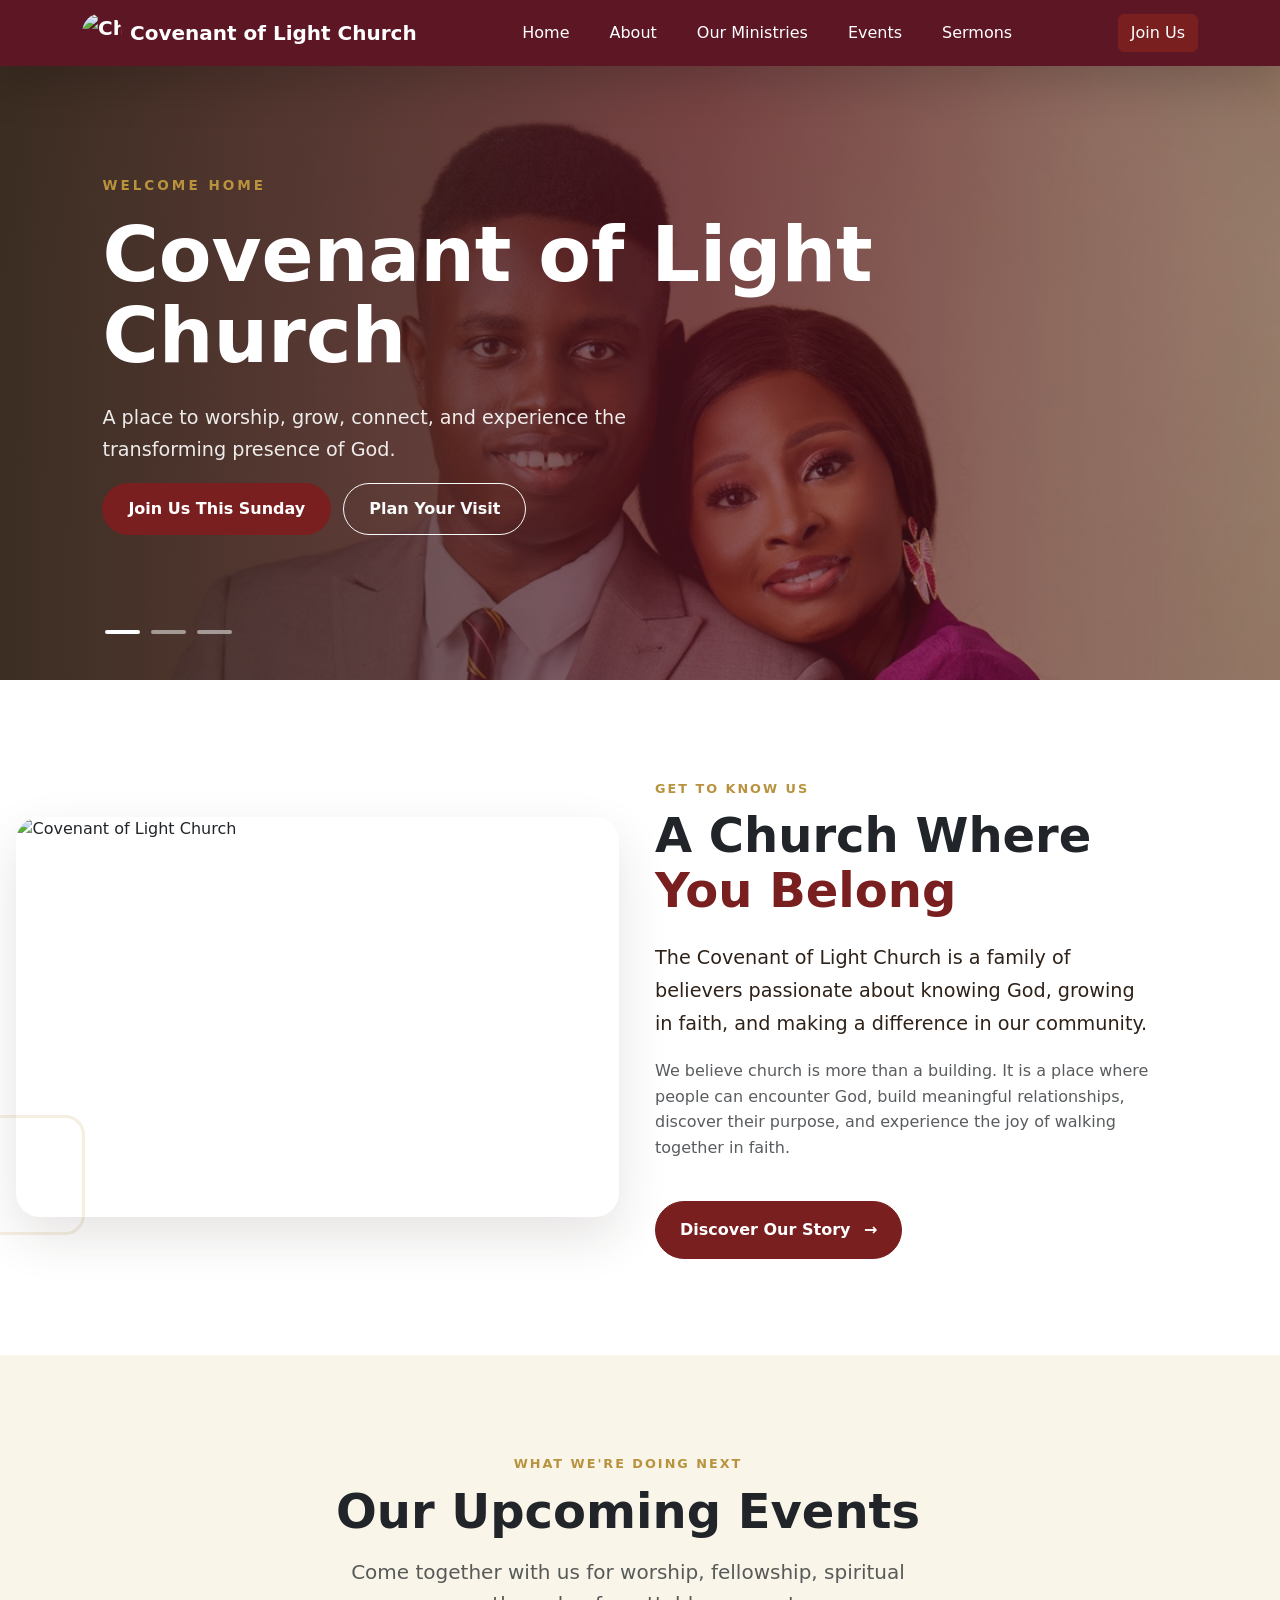
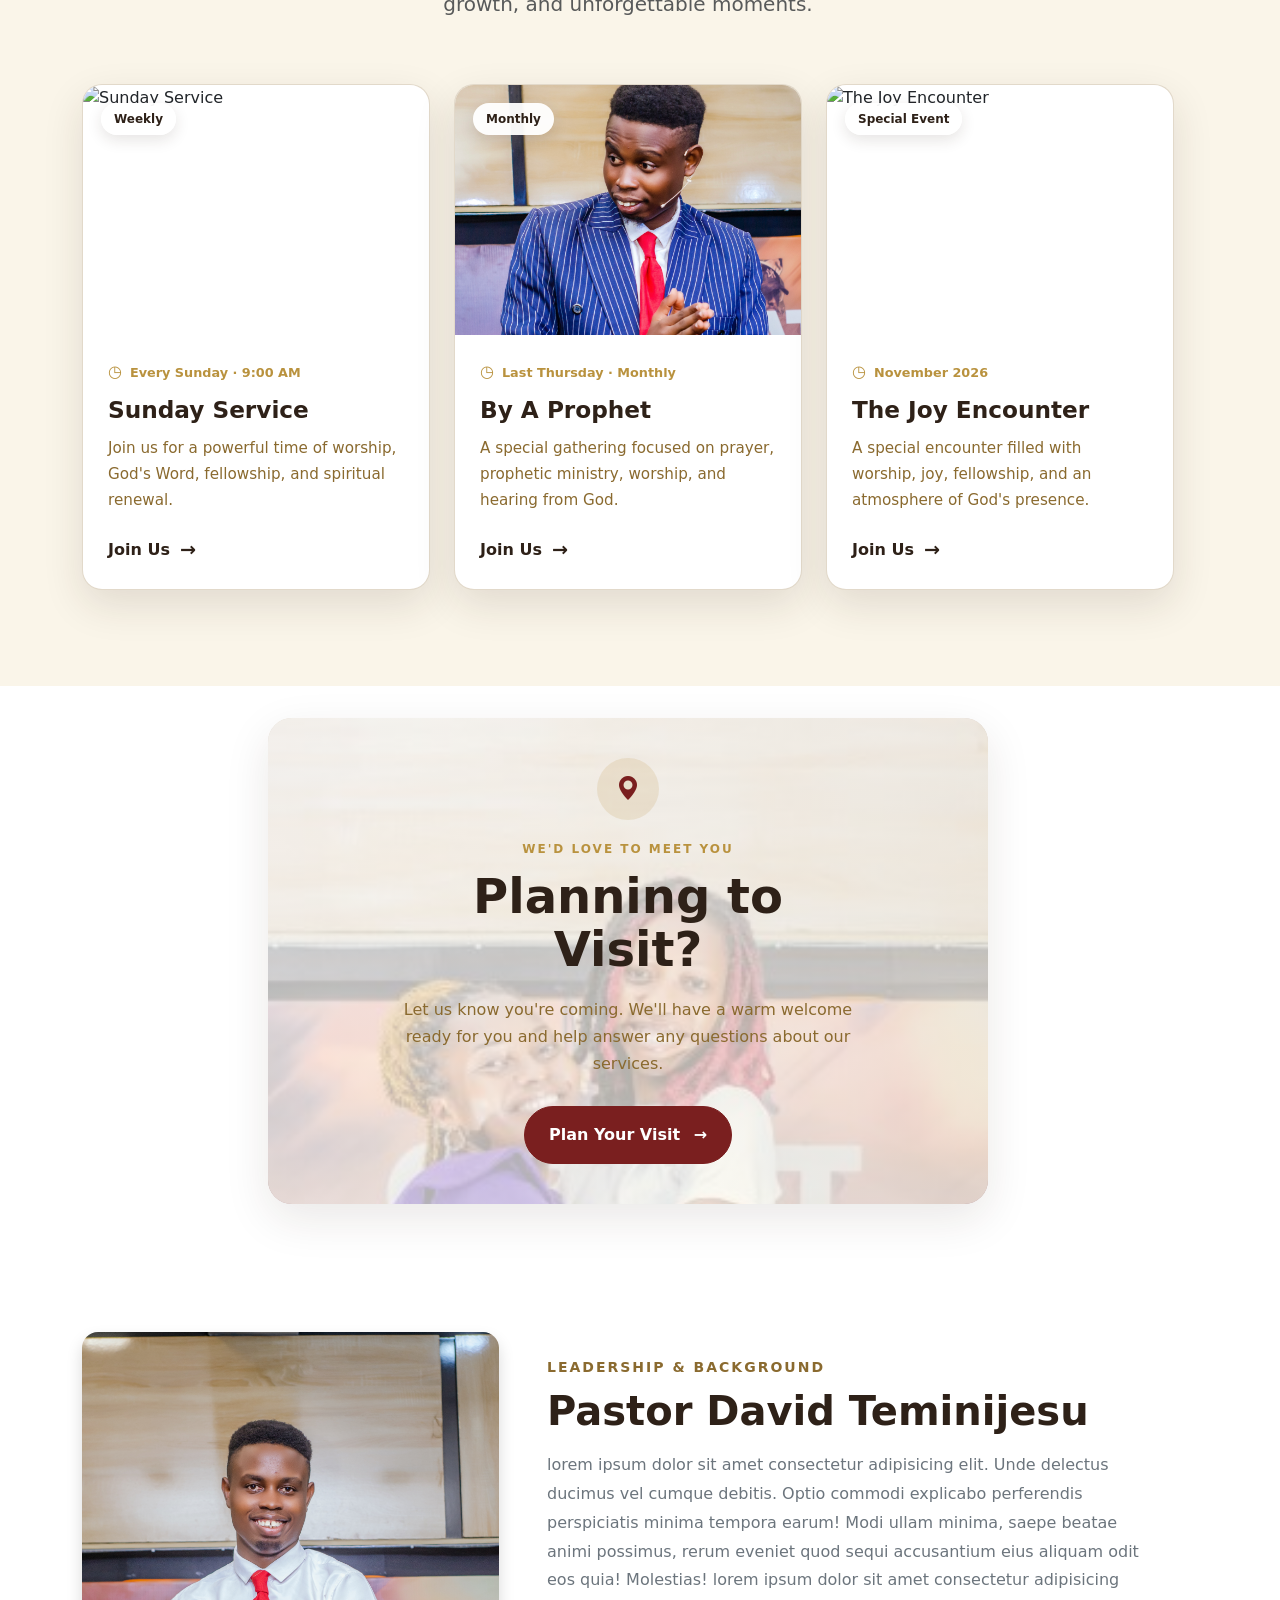
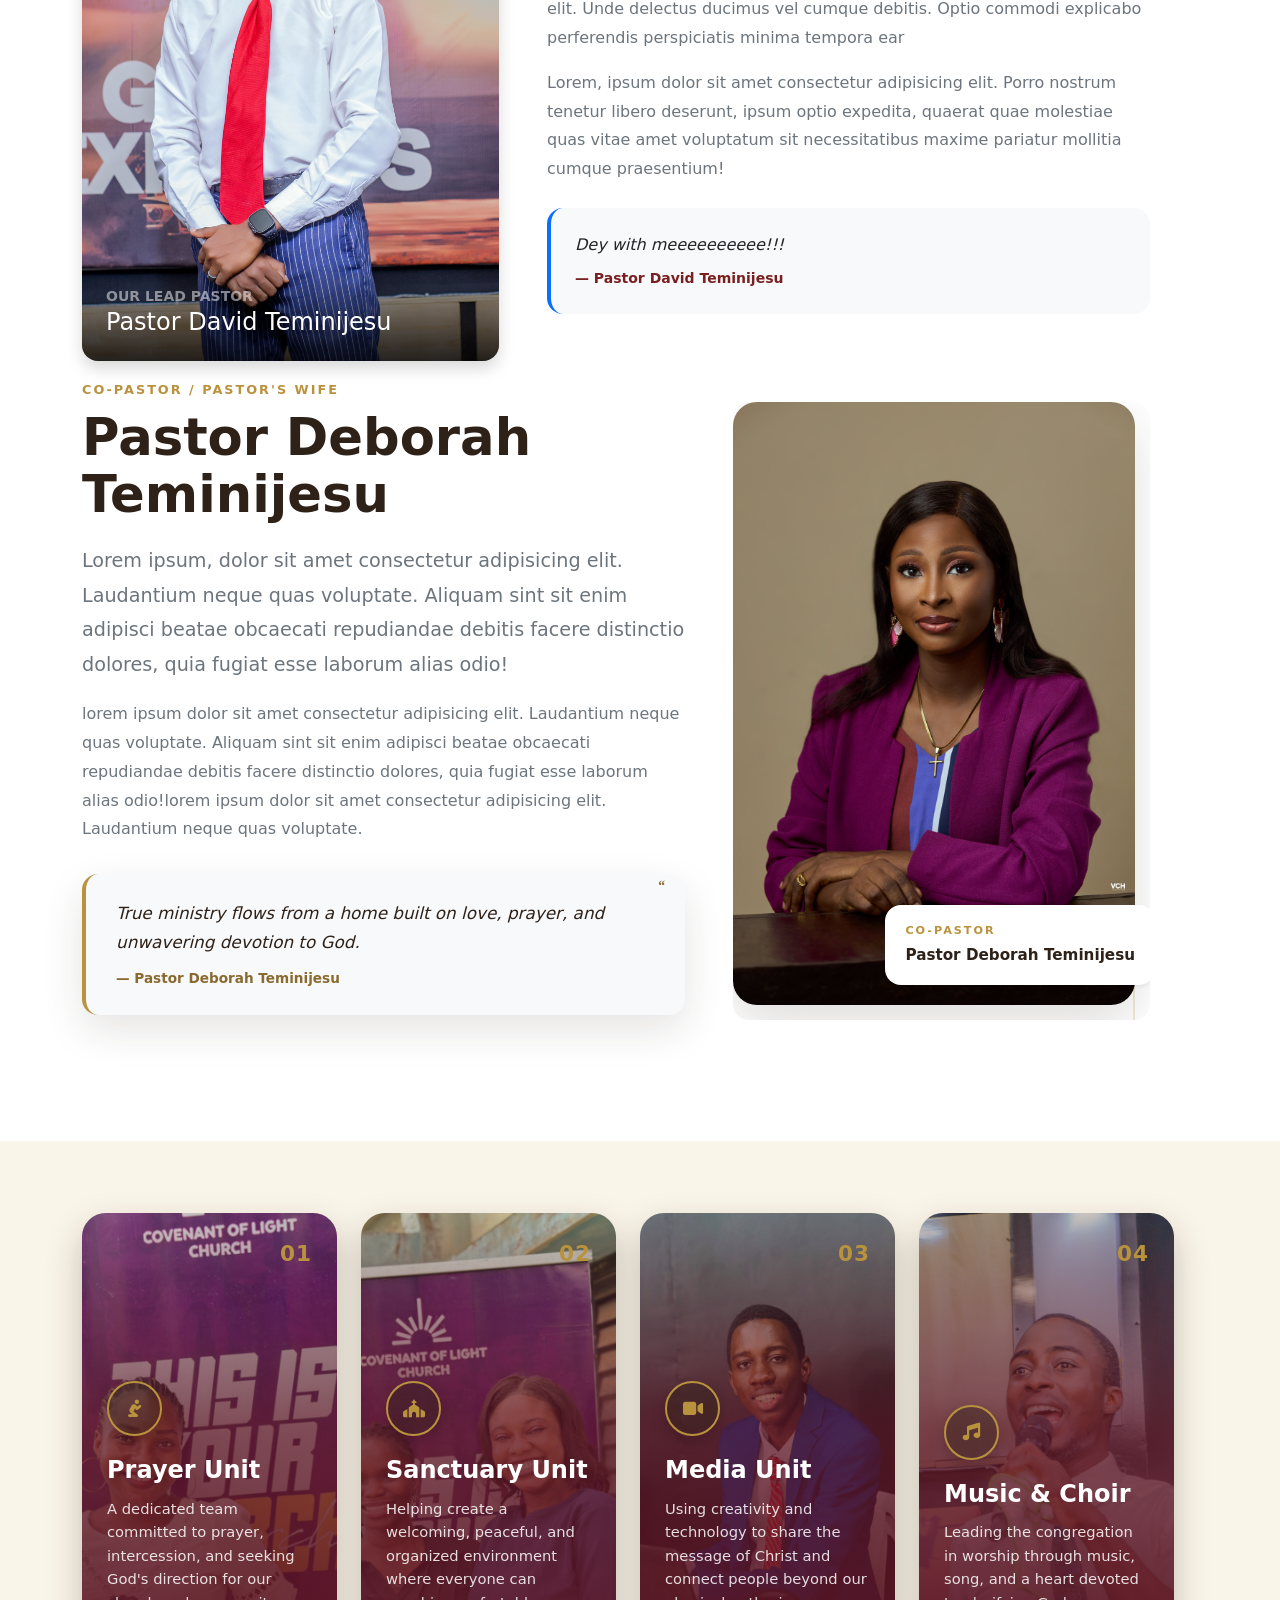
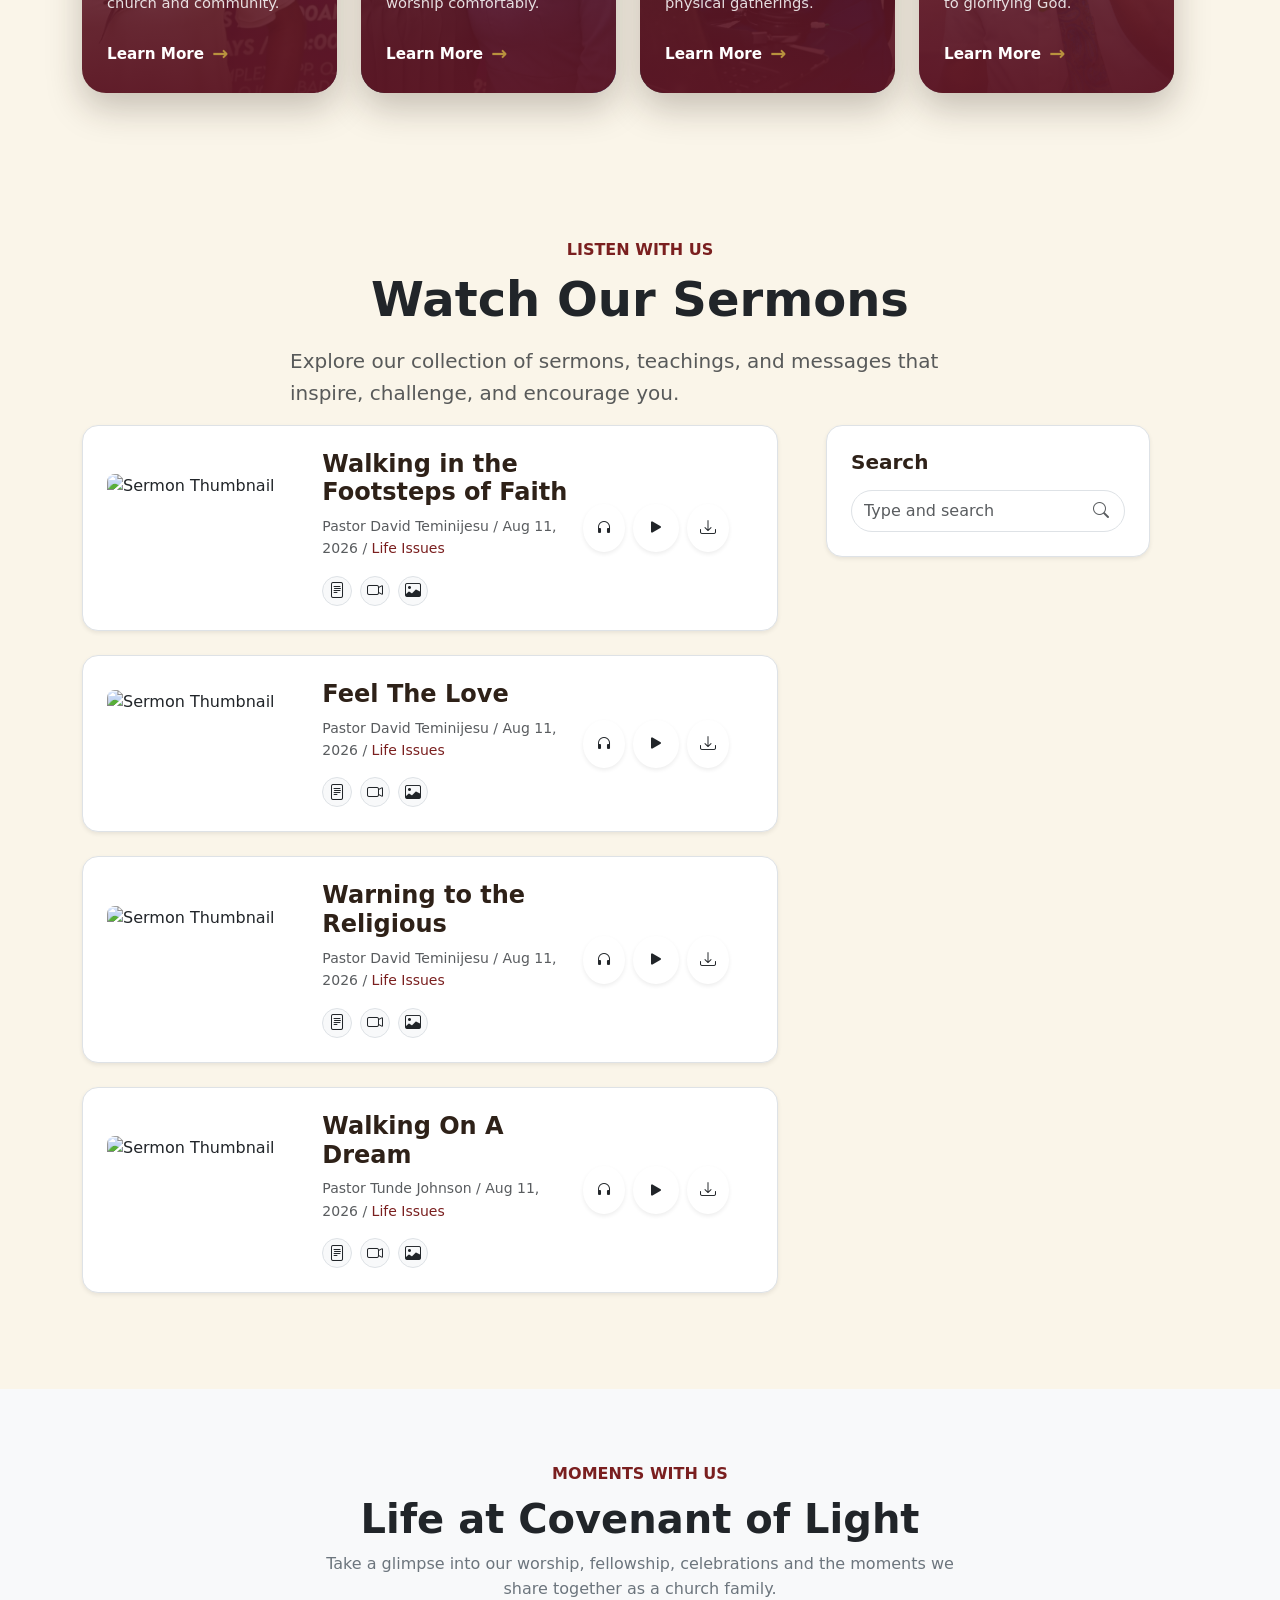
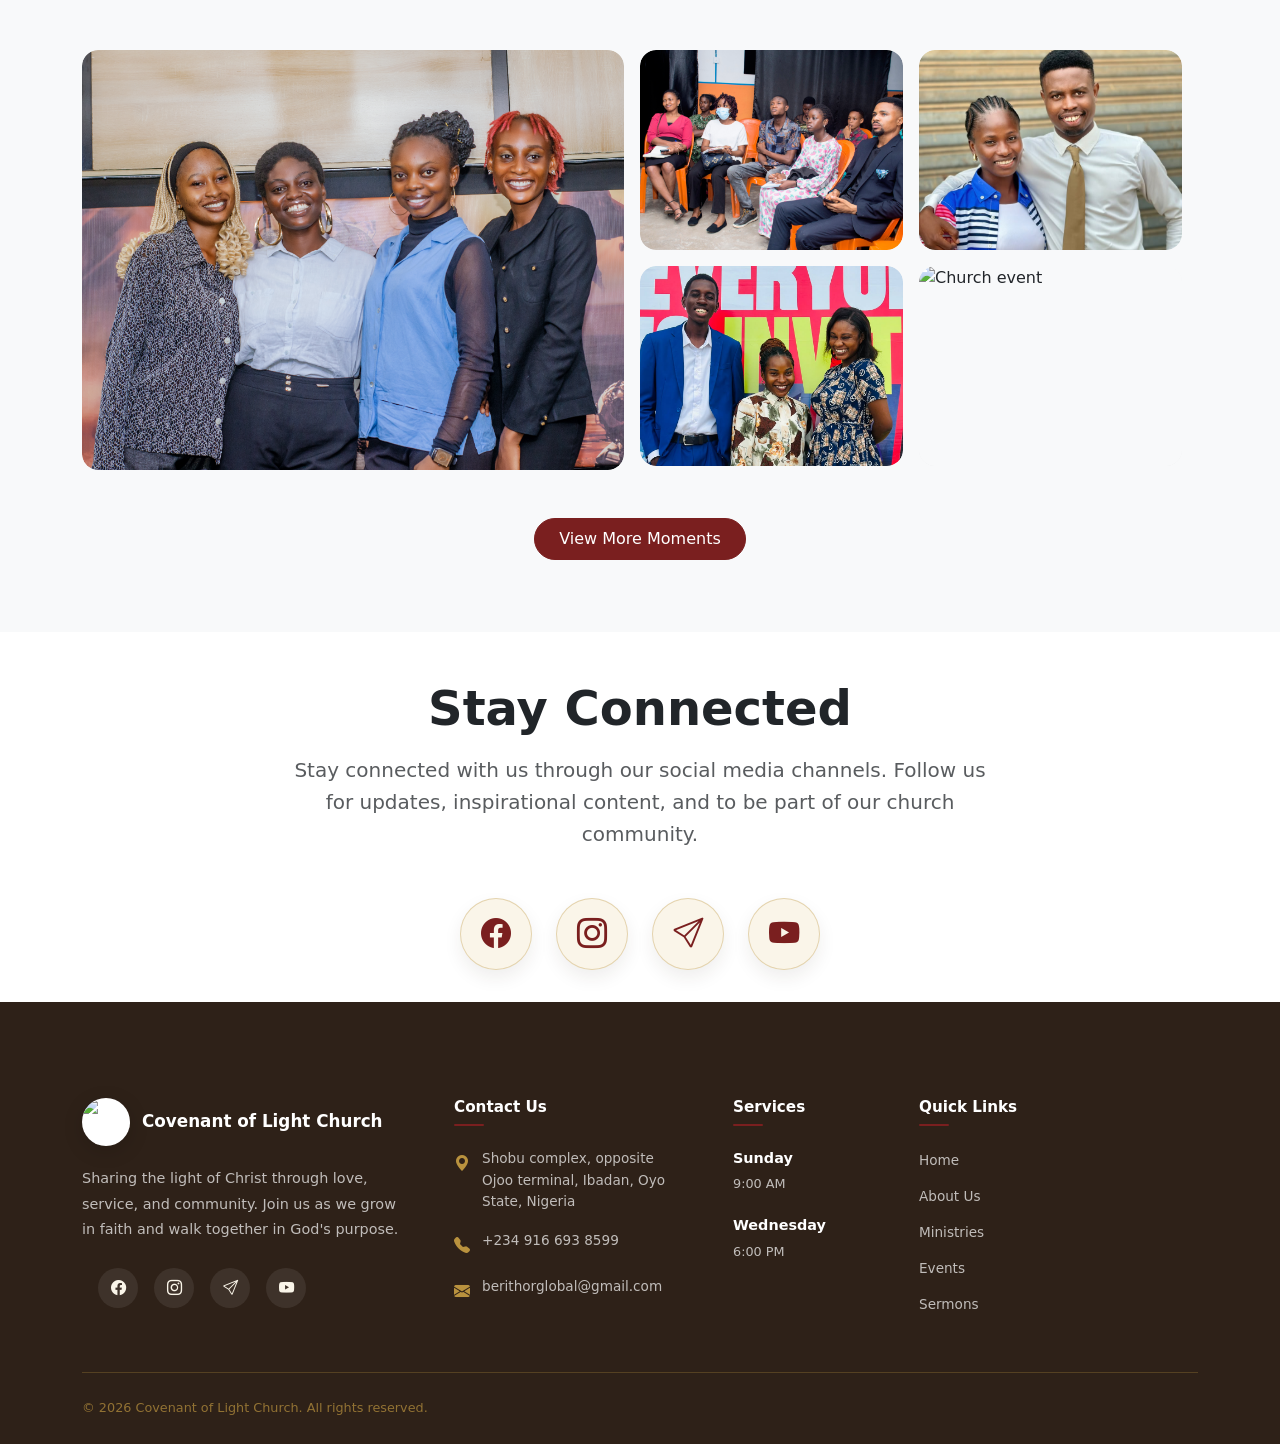
==== commit b143ef7f: "Improved the responsiveness" ====
--- a/index.html
+++ b/index.html
@@ -730,49 +730,12 @@
                         </form>
                     </div>
 
-                    <div class="bg-white p-4 rounded-4 shadow-sm border mb-4">
-                        <h5 class="fw-bold mb-3" style="color: var(--dark-brown);">Sermon Topics</h5>
-                        <ul class="list-unstyled mb-0 sidebar-list">
-                            <li class="py-2 border-bottom d-flex justify-content-between align-items-center"><a href="#"
-                                    class="text-decoration-none text-secondary">Life Issues</a> <span
-                                    class="badge bg-light text-dark rounded-pill">31</span></li>
-                            <li class="py-2 border-bottom d-flex justify-content-between align-items-center"><a href="#"
-                                    class="text-decoration-none text-secondary">The Glory of God</a> <span
-                                    class="badge bg-light text-dark rounded-pill">25</span></li>
-                            <li class="py-2 border-bottom d-flex justify-content-between align-items-center"><a href="#"
-                                    class="text-decoration-none text-secondary">Family</a> <span
-                                    class="badge bg-light text-dark rounded-pill">16</span></li>
-                            <li class="py-2 d-flex justify-content-between align-items-center"><a href="#"
-                                    class="text-decoration-none text-secondary">Education</a> <span
-                                    class="badge bg-light text-dark rounded-pill">12</span></li>
-                        </ul>
-                    </div>
-
-                    <div class="bg-white p-4 rounded-4 shadow-sm border">
-                        <h5 class="fw-bold mb-3" style="color: var(--dark-brown);">Sermon Occasions</h5>
-                        <ul class="list-unstyled mb-0 sidebar-list">
-                            <li class="py-2 border-bottom"><a href="#"
-                                    class="text-decoration-none text-secondary">Christmas</a></li>
-                            <li class="py-2 border-bottom"><a href="#"
-                                    class="text-decoration-none text-secondary">Easter</a></li>
-                            <li class="py-2 border-bottom"><a href="#" class="text-decoration-none text-secondary">New
-                                    Year Revival</a></li>
-                            <li class="py-2"><a href="#" class="text-decoration-none text-secondary">Special Sunday</a>
-                            </li>
-                        </ul>
-                    </div>
                 </div>
 
             </div>
         </div>
     </section>
-    <!-- <section class="container text-center py-5" id="sermons">
-      
-
-    </section> -->
-
-
-
+   
     <section class="py-5 bg-light" id="gallery">
         <div class="container py-4">
             <div class="text-center mb-5">
--- a/index.css
+++ b/index.css
@@ -1,6 +1,18 @@
 /* =========================
    GLOBAL STYLES
 ========================= */
+html,
+body {
+    max-width: 100%;
+    overflow-x: hidden;
+}
+
+img,
+.container,
+.container-fluid,
+.row {
+    max-width: 100%;
+}
 
 :root {
     --deep-red: #5C1624;
@@ -1412,8 +1424,8 @@
     font-size: 0.8rem;
 }
 
-.footer-bottom-story{
-     display: flex;
+.footer-bottom-story {
+    display: flex;
     align-items: center;
     justify-content: space-between;
     gap: 20px;
@@ -1527,6 +1539,13 @@
         margin-left: 7%;
     }
 
+    @media (max-width: 768px) {
+        #churchHeroCarousel .carousel-indicators {
+            bottom: 15px !important;
+            margin-left: 5% !important;
+        }
+    }
+
     .events-section {
         padding-top: 60px !important;
         padding-bottom: 60px !important;
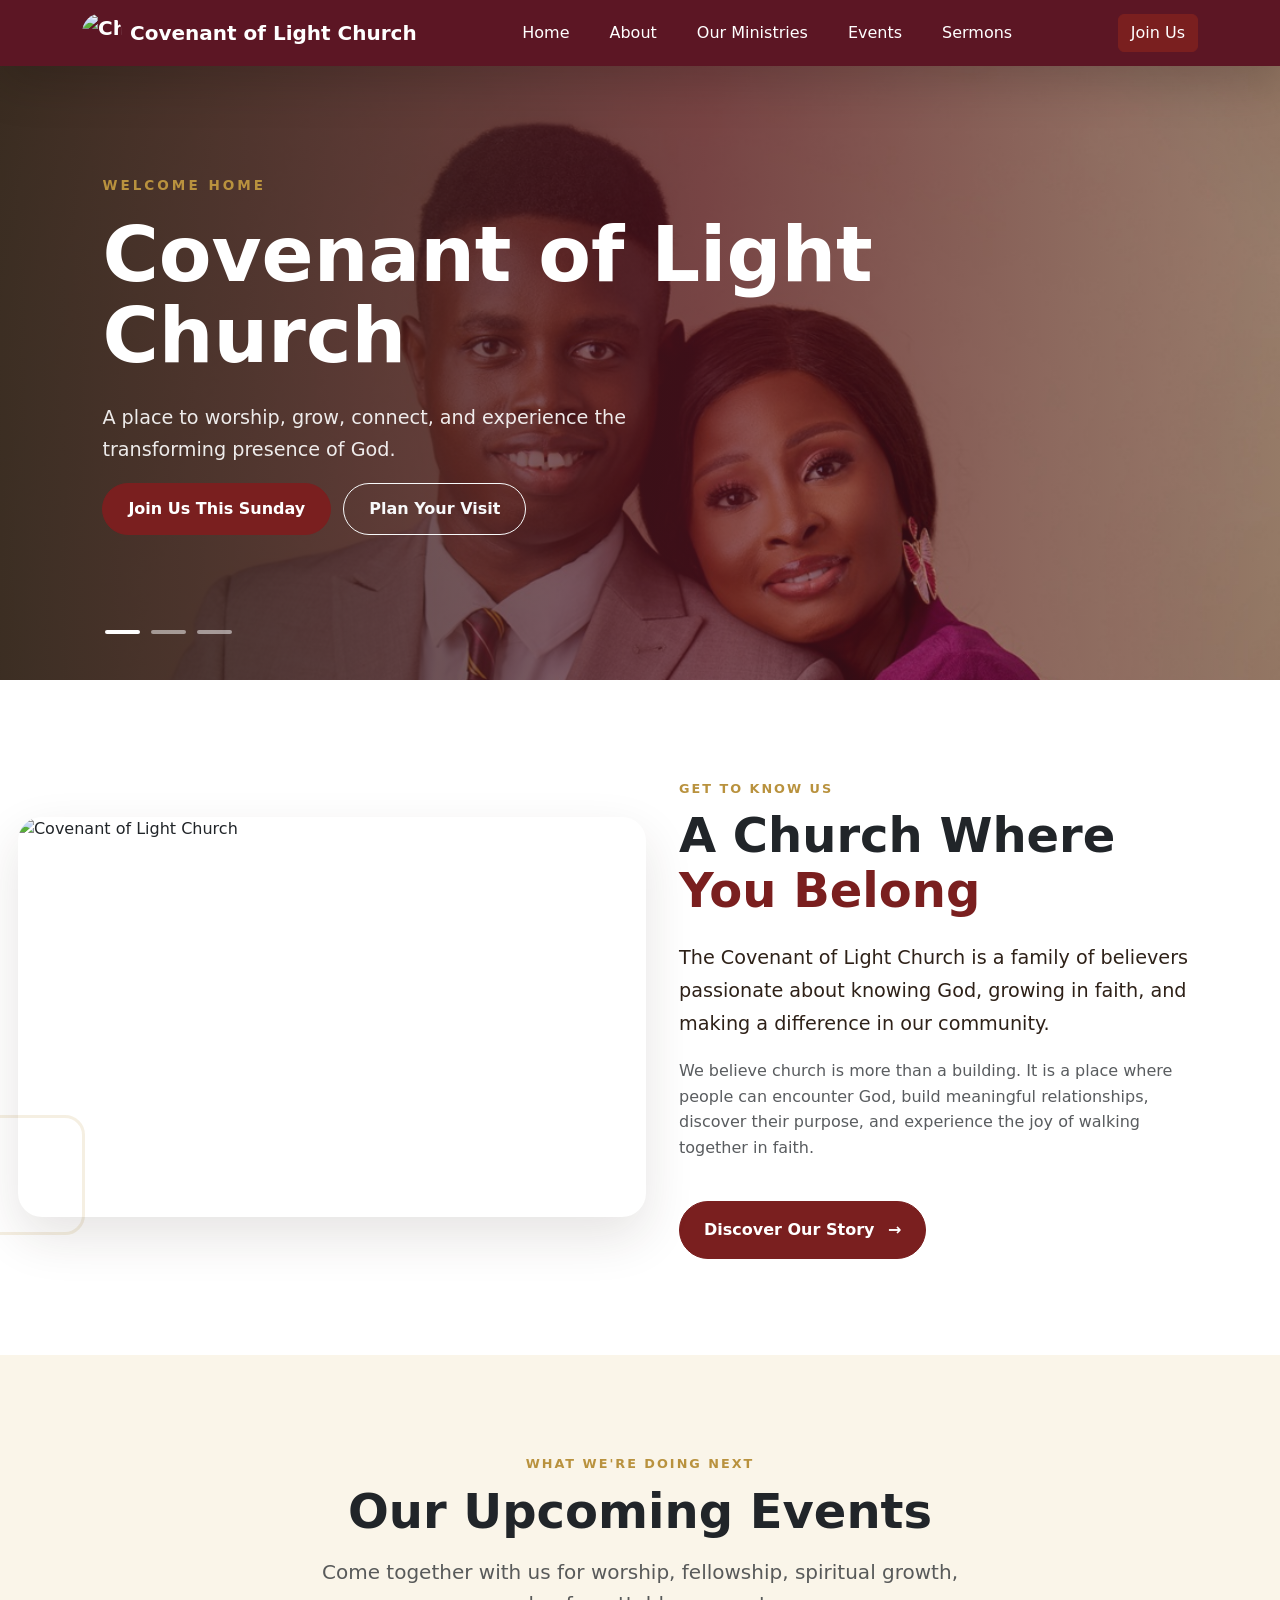
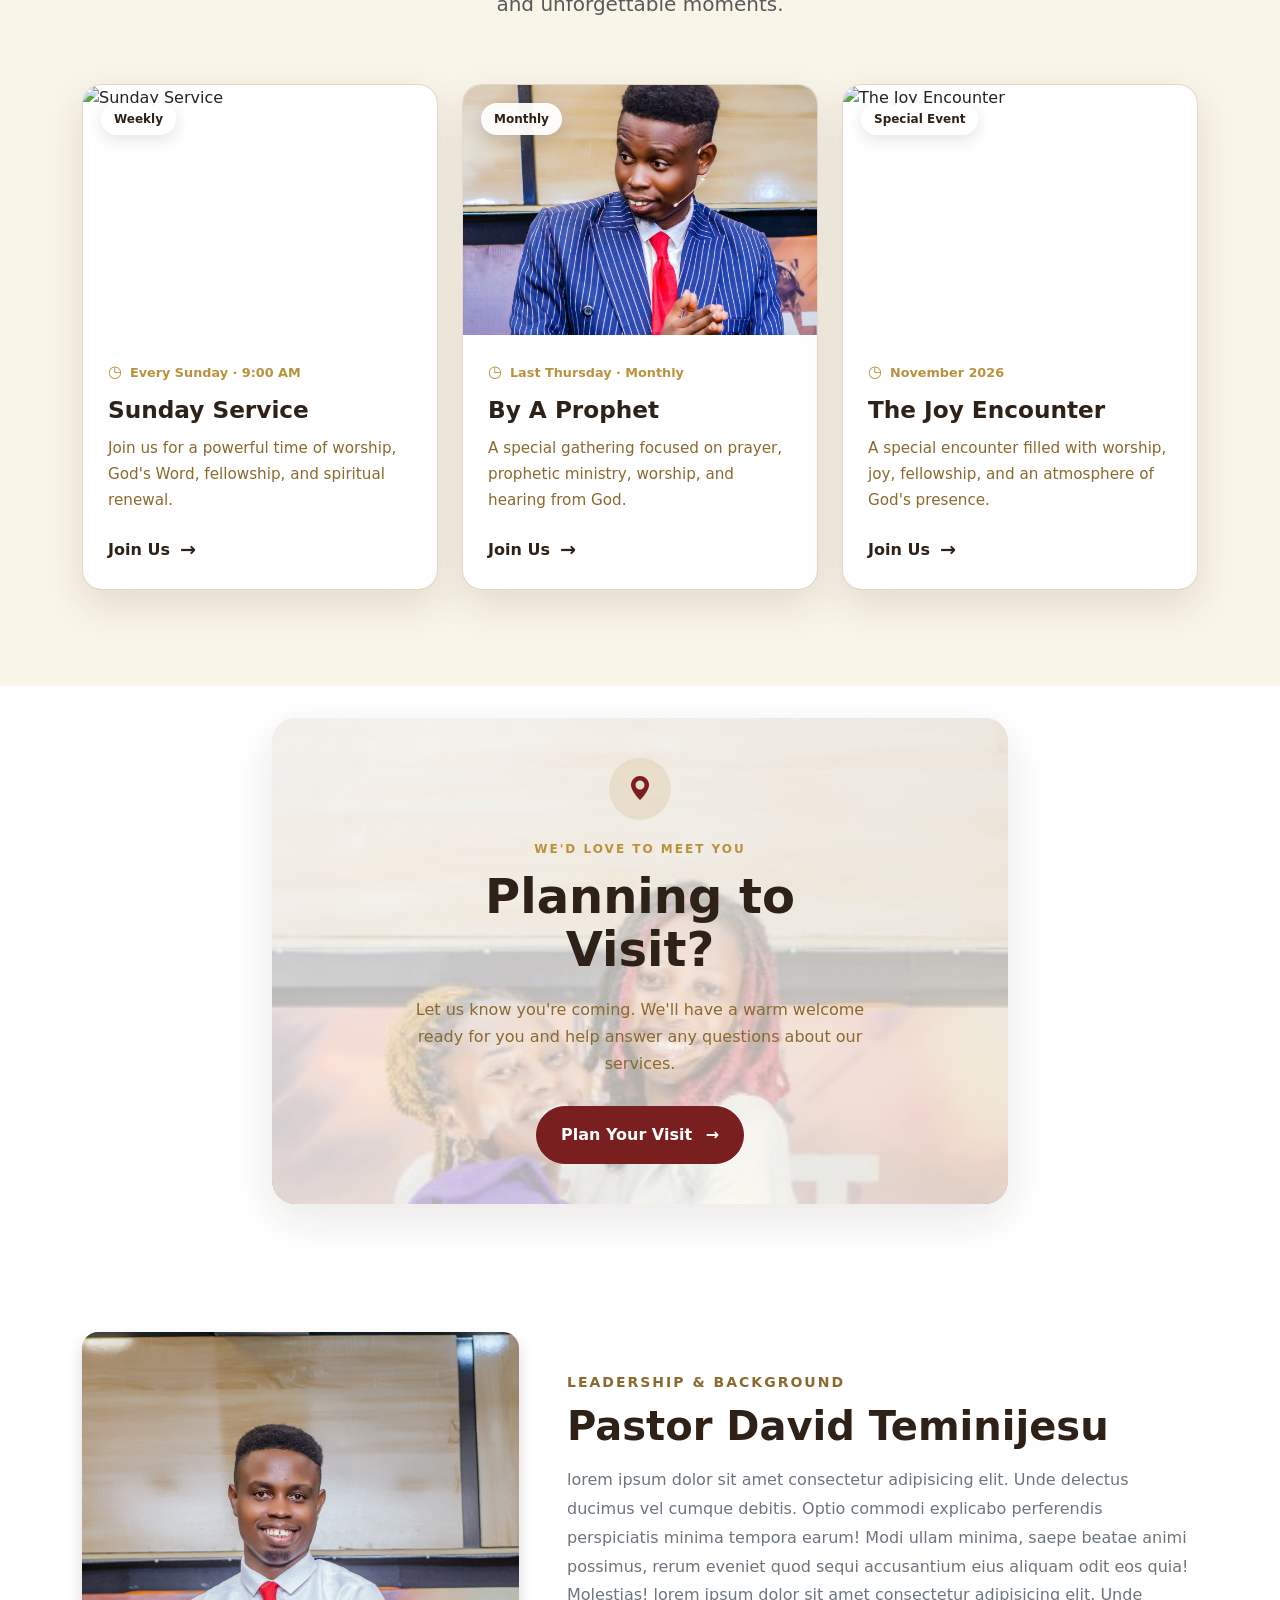
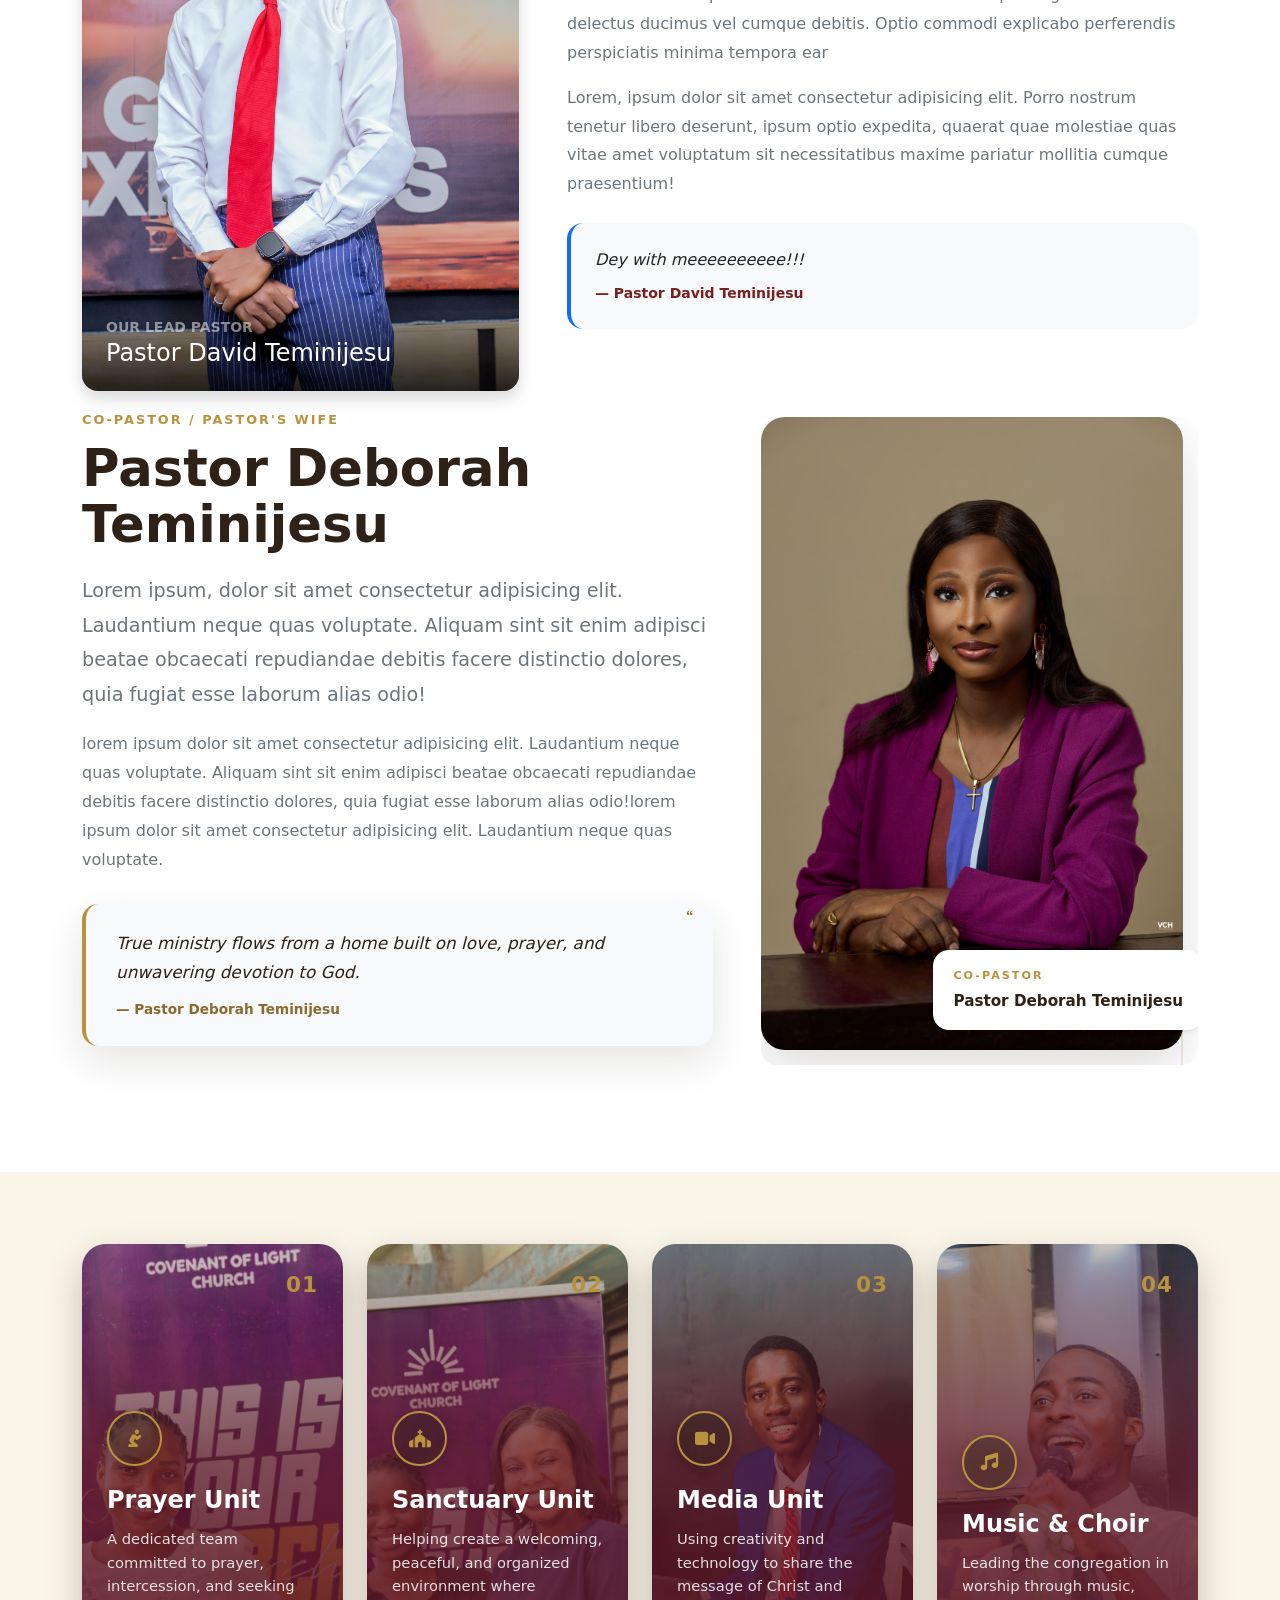
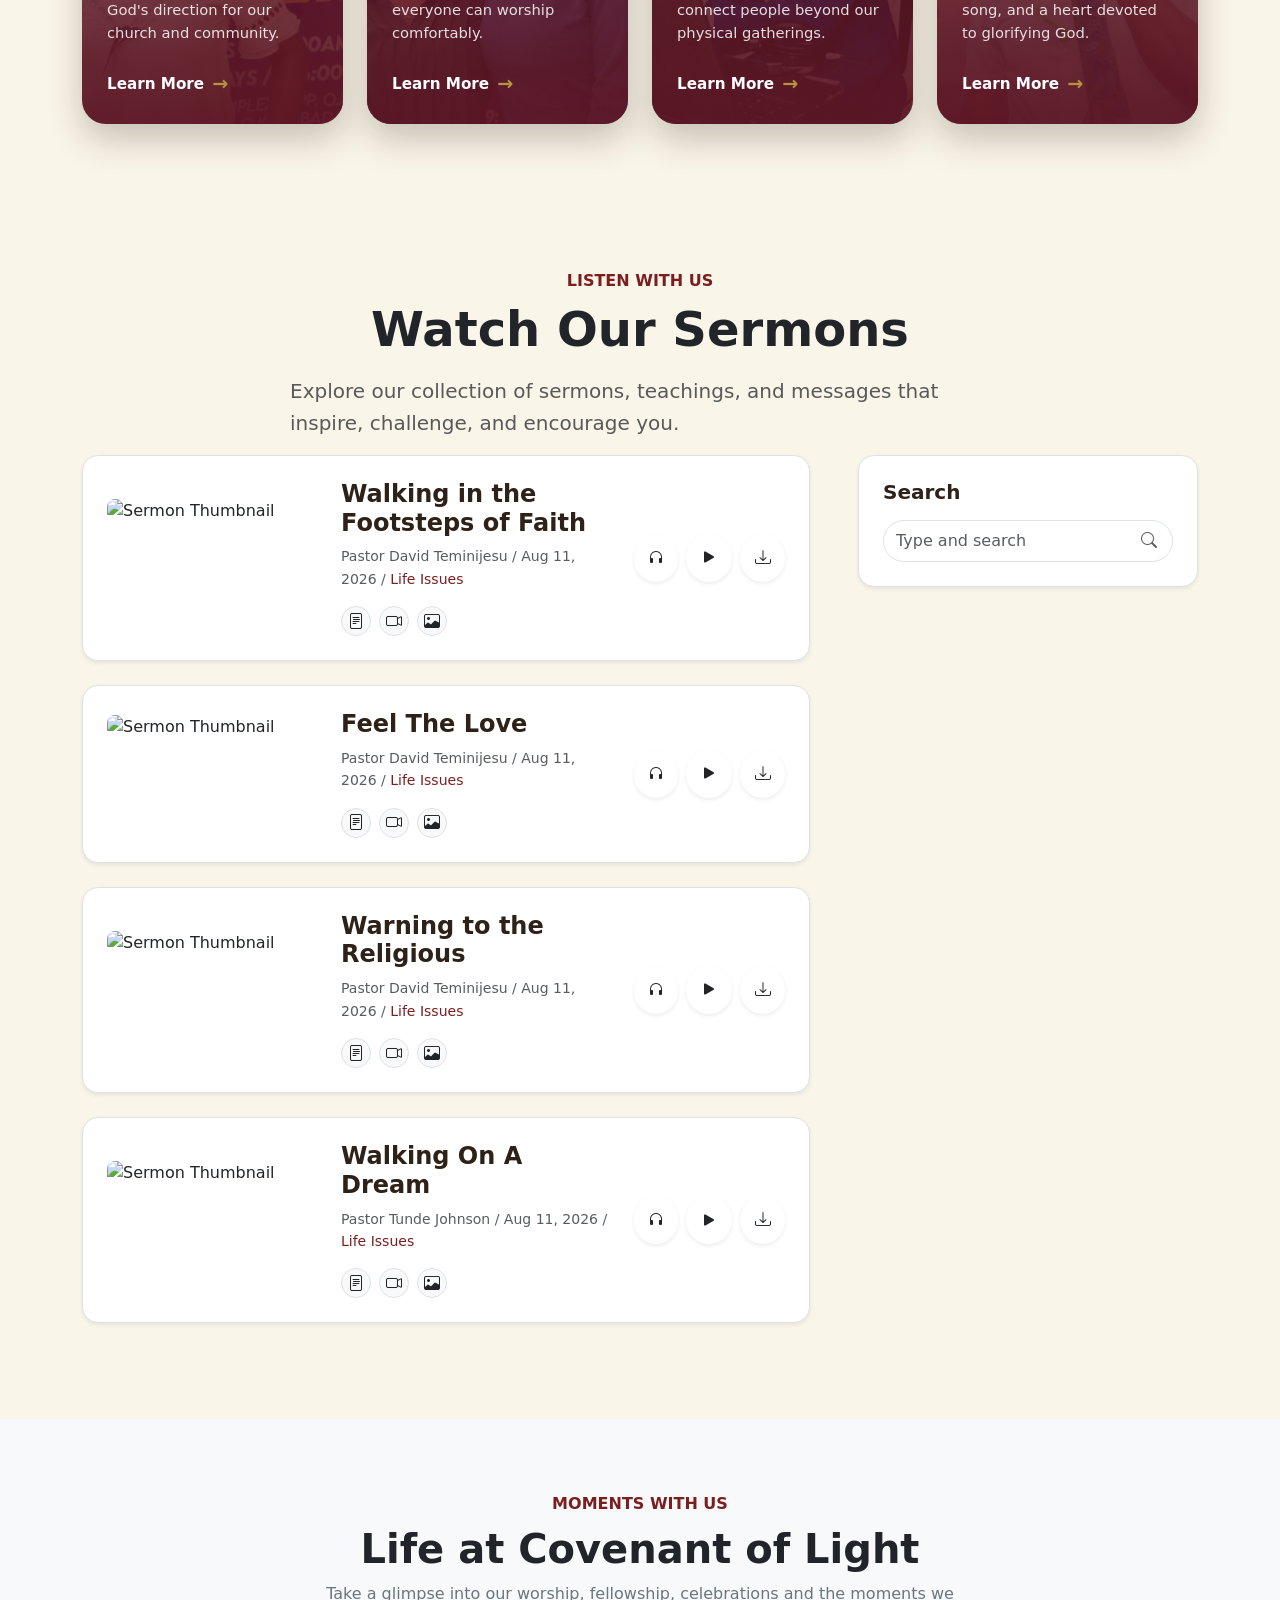
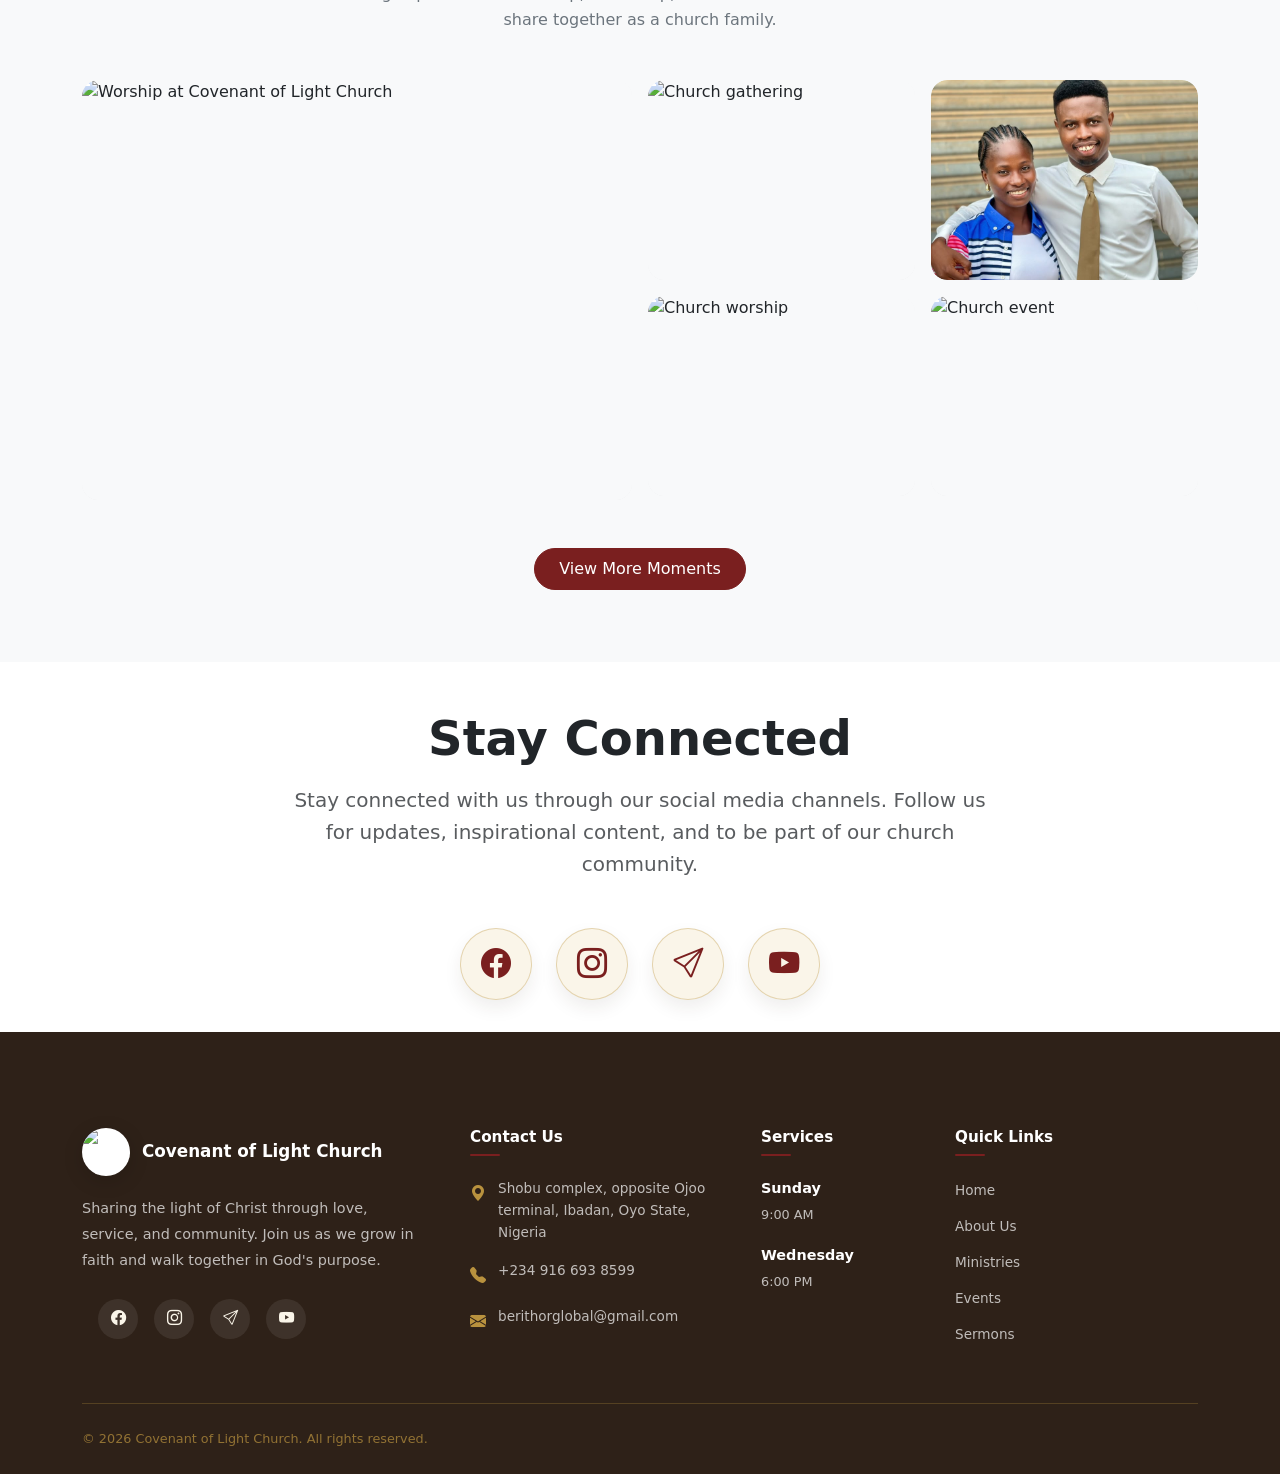
==== commit c2292cb8: "Resolved merge conflicts" ====
--- a/index.html
+++ b/index.html
@@ -753,8 +753,9 @@
             <div class="row g-3">
                 <div class="col-lg-6">
                     <div class="gallery-image-frame">
-                        <img src="bcc-assets/IMG_1779.JPG" alt="Worship at Covenant of Light Church"
-                            class="img-fluid w-100 rounded-4 shadow-sm" style="height: 420px; object-fit: cover" />
+                        <img src="bcc-assets/SaveClip.App_588630435_17942203833082699_5519507931674446314_n.jpg"
+                            alt="Worship at Covenant of Light Church" class="img-fluid w-100 rounded-4 shadow-sm"
+                            style="height: 420px; object-fit: cover" />
                         <div class="gallery-image-overlay">
                             <button type="button" class="gallery-action gallery-view-button"
                                 aria-label="View Worship at Covenant of Light Church">
@@ -769,8 +770,9 @@
                 </div>
                 <div class="col-lg-3 col-md-6">
                     <div class="gallery-image-frame mb-3">
-                        <img src="bcc-assets/gallery 4.JPG" alt="Church gathering"
-                            class="img-fluid w-100 rounded-4 shadow-sm" style="height: 200px; object-fit: cover" />
+                        <img src="bcc-assets/SaveClip.App_548899195_17933833854082699_6763961500948215499_n.jpg"
+                            alt="Church gathering" class="img-fluid w-100 rounded-4 shadow-sm"
+                            style="height: 200px; object-fit: cover" />
                         <div class="gallery-image-overlay">
                             <button type="button" class="gallery-action gallery-view-button"
                                 aria-label="View Church gathering">
@@ -784,8 +786,9 @@
                     </div>
 
                     <div class="gallery-image-frame">
-                        <img src="bcc-assets/gallery3.jpeg" alt="Church worship"
-                            class="img-fluid w-100 rounded-4 shadow-sm" style="height: 200px; object-fit: cover" />
+                        <img src="bcc-assets/SaveClip.App_589120305_17942203803082699_1785629103924585609_n.jpg"
+                            alt="Church worship" class="img-fluid w-100 rounded-4 shadow-sm"
+                            style="height: 200px; object-fit: cover" />
                         <div class="gallery-image-overlay">
                             <button type="button" class="gallery-action gallery-view-button"
                                 aria-label="View Church worship">
--- a/index.css
+++ b/index.css
@@ -1,18 +1,6 @@
 /* =========================
    GLOBAL STYLES
 ========================= */
-html,
-body {
-    max-width: 100%;
-    overflow-x: hidden;
-}
-
-img,
-.container,
-.container-fluid,
-.row {
-    max-width: 100%;
-}
 
 :root {
     --deep-red: #5C1624;
@@ -41,6 +29,8 @@
     --section-space: clamp(4rem, 8vw, 6rem);
     --card-radius: 20px;
 }
+
+
 
 *,
 *::before,
@@ -1424,6 +1414,111 @@
     font-size: 0.8rem;
 }
 
+<<<<<<< HEAD
+
+/* For my gallery */
+
+/
+/* body {
+      font-family: -apple-system, BlinkMacSystemFont, 'Segoe UI', Roboto, sans-serif;
+      background: #f5f5f5;
+      
+    }
+      */
+
+.container {
+    max-width: 100%;
+   
+}
+
+.header {
+    text-align: center;
+    margin-bottom: 40px;
+}
+
+.header h1 {
+    font-size: 36px;
+    color: #333;
+    margin-bottom: 10px;
+}
+
+.gallery {
+    display: grid;
+    grid-template-columns: repeat(3, 1fr);
+    gap: 20px;
+    margin: 80px;
+}
+
+.gallery-item {
+    overflow: hidden;
+    border-radius: 8px;
+    box-shadow: 0 4px 12px rgba(0, 0, 0, 0.1);
+    cursor: pointer;
+    transition: transform 0.3s ease;
+}
+
+.gallery-item:hover {
+    transform: translateY(-5px);
+}
+
+.gallery-item img {
+    width: 100%;
+    height: 300px;
+    object-fit: cover;
+    display: block;
+}
+
+.lightbox {
+    display: none;
+    position: fixed;
+    z-index: 1000;
+    left: 0;
+    top: 0;
+    width: 100%;
+    height: 100%;
+    background: rgba(0, 0, 0, 0.9);
+}
+
+.lightbox.active {
+    display: flex;
+    justify-content: center;
+    align-items: center;
+}
+
+.lightbox-content {
+    position: relative;
+    max-width: 90vw;
+    max-height: 90vh;
+}
+
+.lightbox-image {
+    max-width: 100%;
+    max-height: 100%;
+}
+
+.lightbox-close {
+    position: absolute;
+    top: -40px;
+    right: 0;
+    color: white;
+    font-size: 40px;
+    cursor: pointer;
+}
+
+@media (max-width: 1024px) {
+    .gallery {
+        grid-template-columns: repeat(2, 1fr);
+    }
+}
+
+@media (max-width: 640px) {
+    .gallery {
+        grid-template-columns: 1fr;
+    }
+}
+
+/* Responsive layout */
+=======
 .footer-bottom-story {
     display: flex;
     align-items: center;
@@ -1443,6 +1538,7 @@
 /* =========================
    RESPONSIVE STYLES
 ========================= */
+>>>>>>> b688ba24cfb4e214a398e86e3d7bc316b35cb853
 
 @media (max-width: 991.98px) {
     .navbar.fixed-top .container {
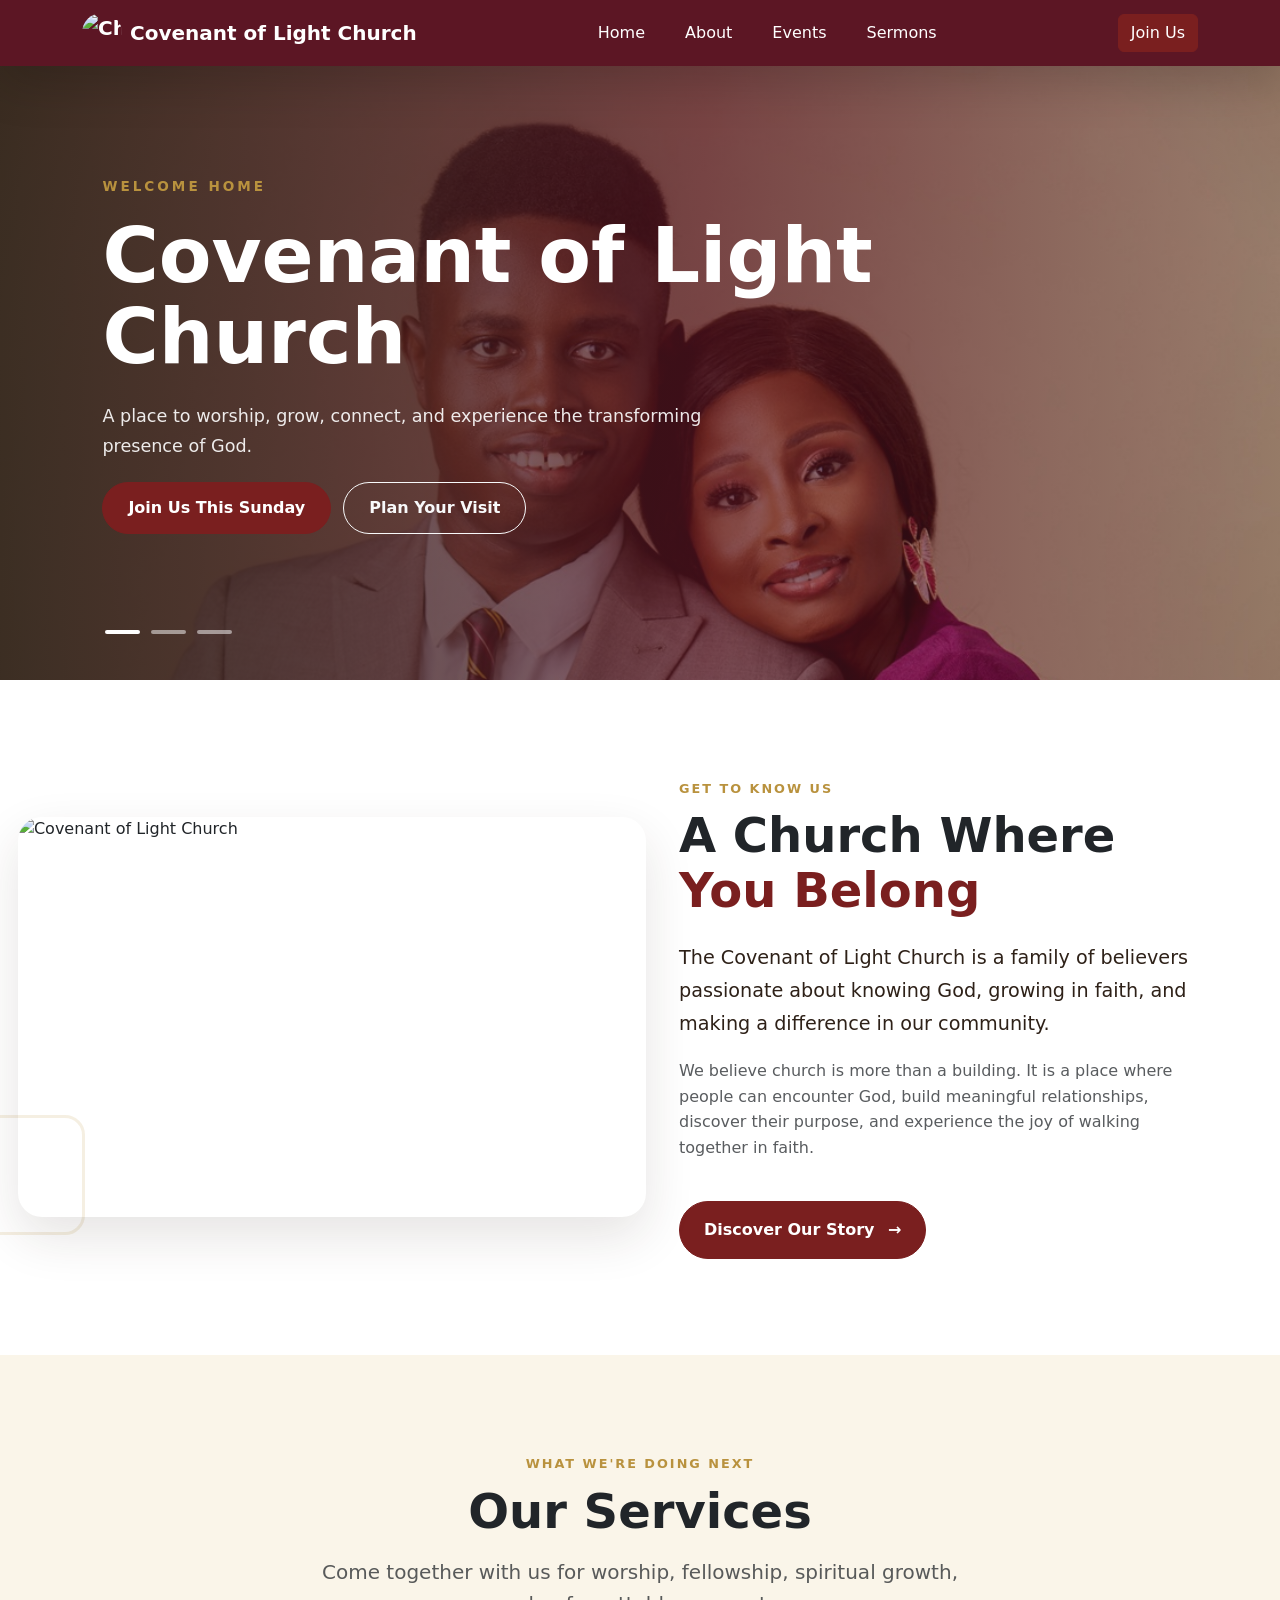
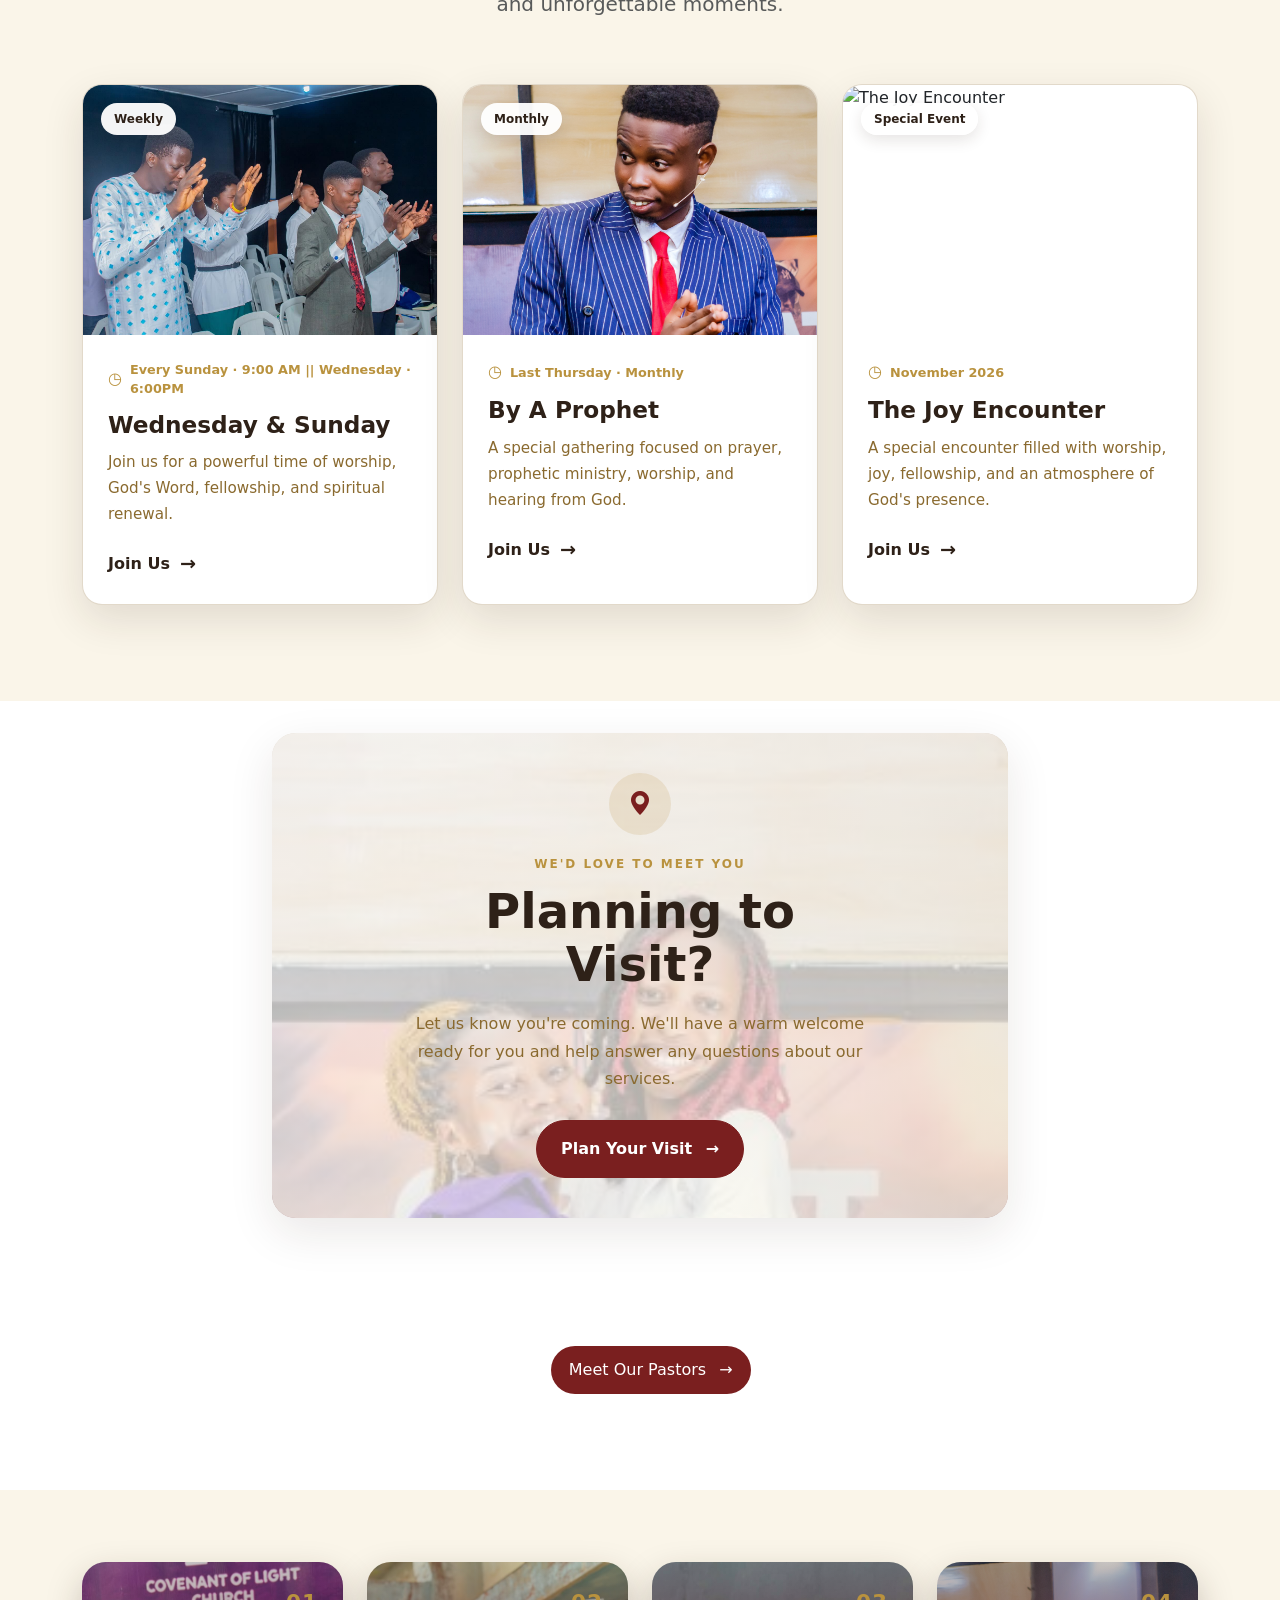
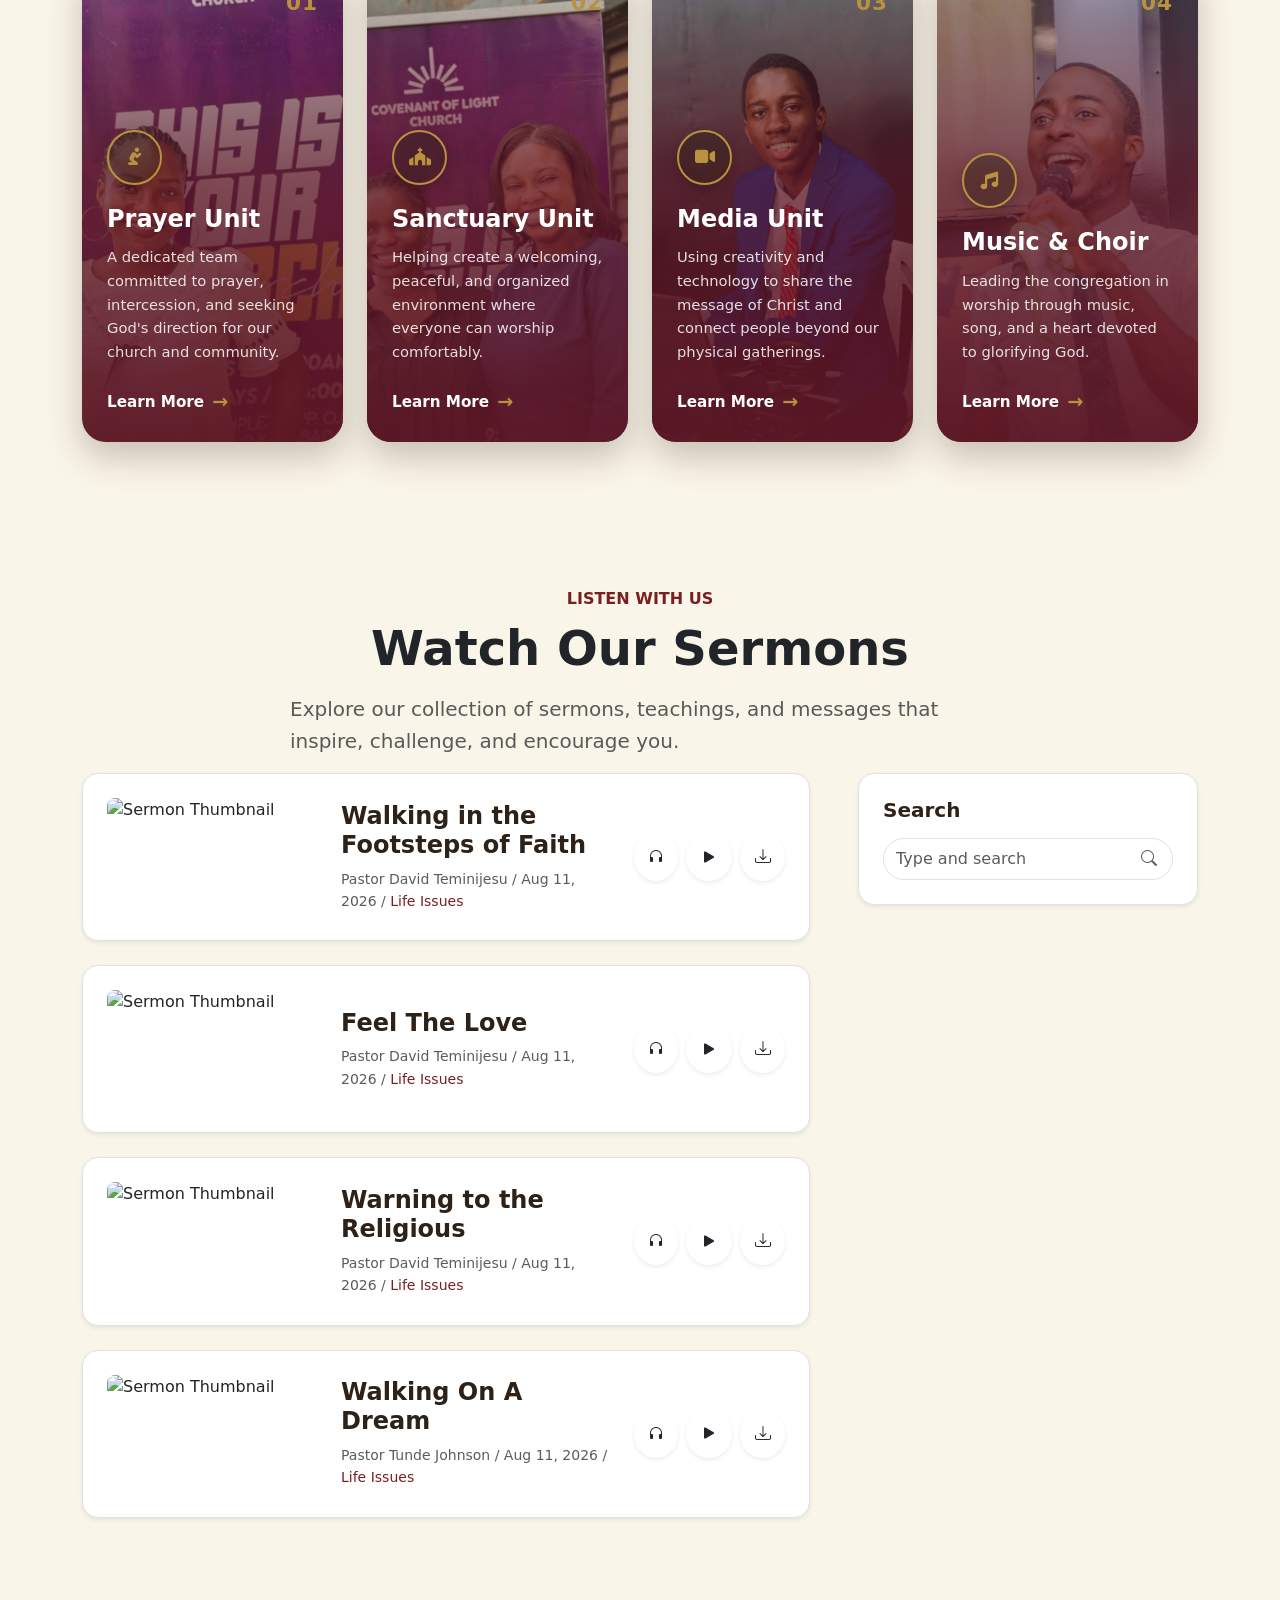
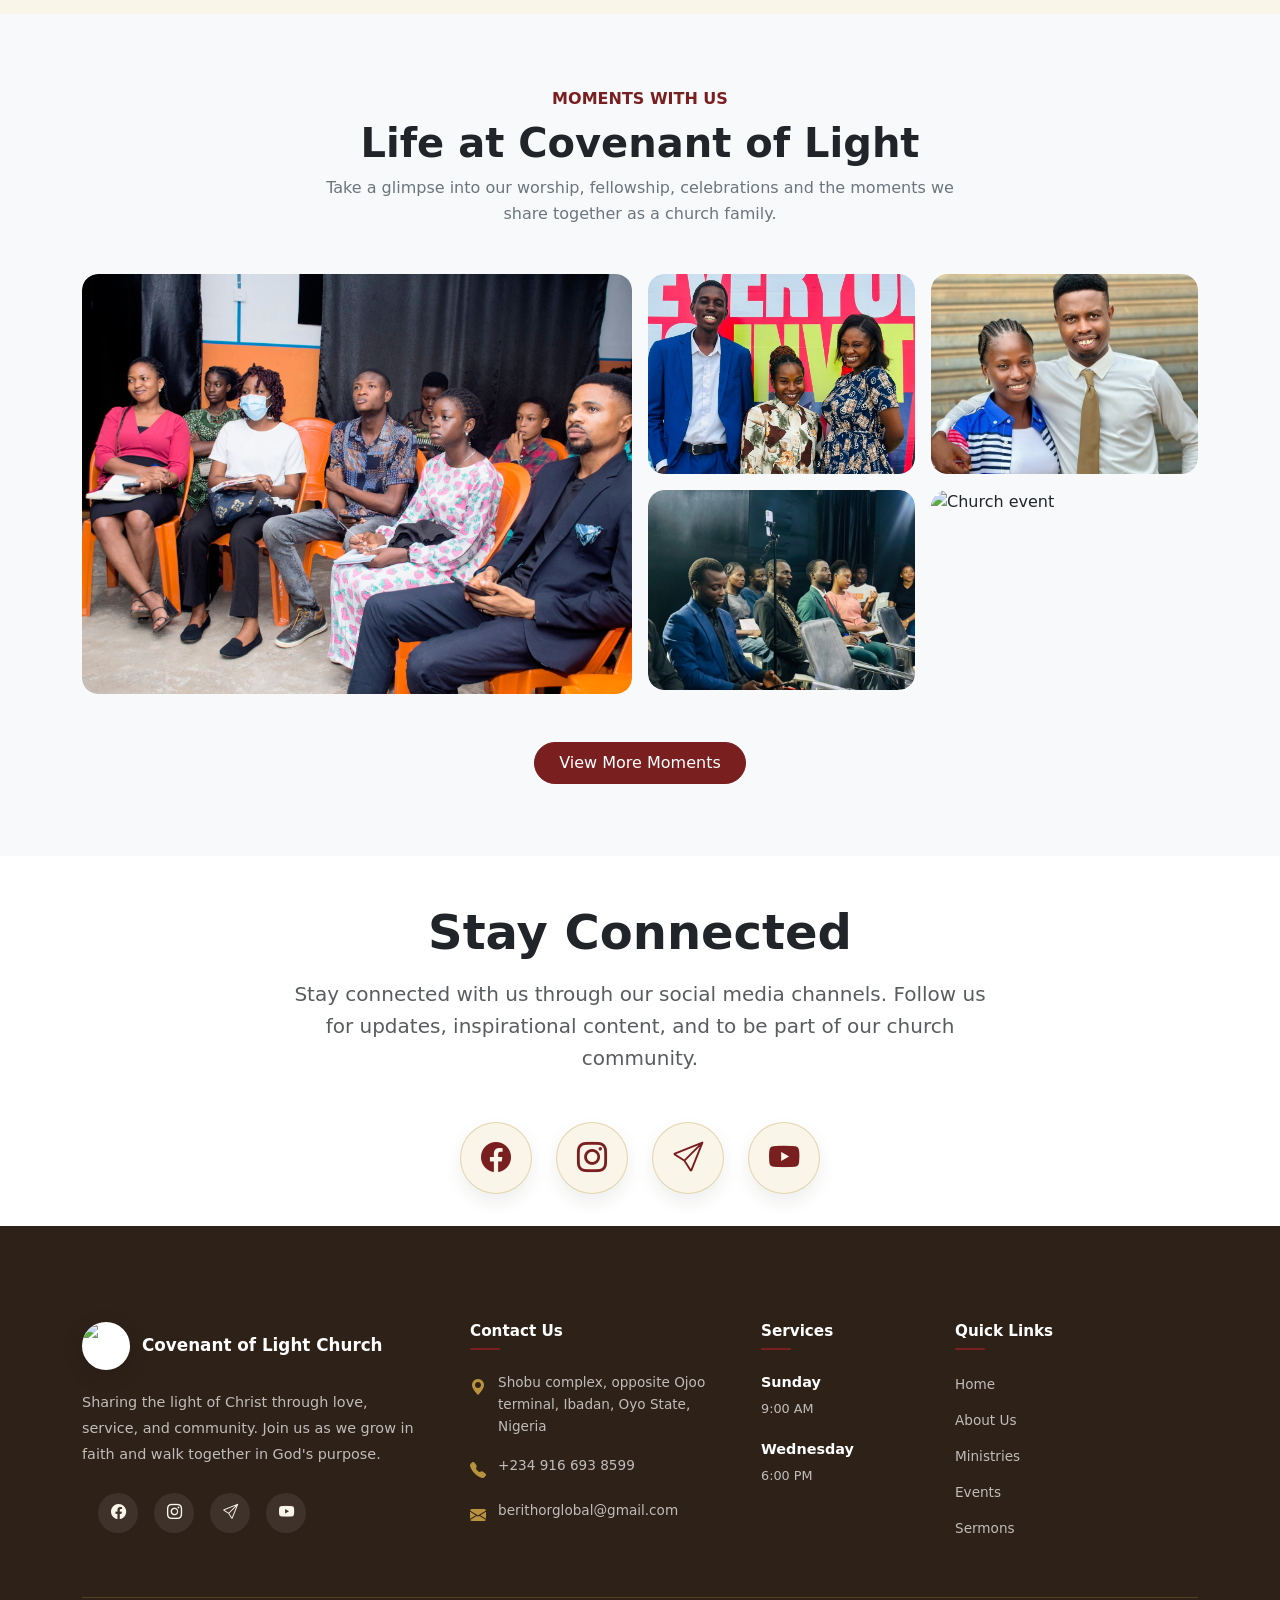
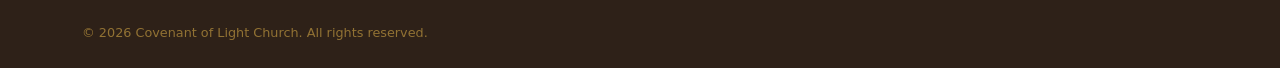
==== commit 6fcca139: "Added new pages" ====
--- a/index.html
+++ b/index.html
@@ -4,7 +4,7 @@
 <head>
     <meta charset="utf-8" />
     <meta name="viewport" content="width=device-width, initial-scale=1" />
-    <title>Covenant of Light Church</title>
+    <title>Covenant of Light Church - Home</title>
     <link rel="stylesheet" href="index.css" />
     <link href="https://cdn.jsdelivr.net/npm/bootstrap@5.3.8/dist/css/bootstrap.min.css" rel="stylesheet"
         integrity="sha384-sRIl4kxILFvY47J16cr9ZwB07vP4J8+LH7qKQnuqkuIAvNWLzeN8tE5YBujZqJLB" crossorigin="anonymous" />
@@ -38,12 +38,12 @@
                     </li>
 
                     <li class="nav-item">
-                        <a class="nav-link mx-lg-2" href="#about"> About </a>
+                        <a class="nav-link mx-lg-2" href="story.html"> About </a>
                     </li>
 
-                    <li class="nav-item">
+                    <!-- <li class="nav-item">
                         <a class="nav-link mx-lg-2" href="#ministry"> Our Ministries </a>
-                    </li>
+                    </li> -->
 
                     <li class="nav-item">
                         <a class="nav-link mx-lg-2" href="#events"> Events </a>
@@ -169,7 +169,7 @@
                 <!-- Image -->
                 <div class="col-12 col-lg-6 px-3 px-lg-0">
                     <div class="about-image-wrapper">
-                        <img src="bcc-assets/IMG_1707.JPG" alt="Covenant of Light Church" class="about-image" />
+                        <img src="bcc-assets/gallery24.JPG" alt="Covenant of Light Church" class="about-image" />
                     </div>
                 </div>
 
@@ -214,7 +214,7 @@
                 <div class="col-lg-7">
                     <span class="section-label"> What We're Doing Next </span>
 
-                    <h2 class="display-5 fw-bold mt-2 mb-3">Our Upcoming Events</h2>
+                    <h2 class="display-5 fw-bold mt-2 mb-3">Our Services</h2>
 
                     <p class="text-muted lead">
                         Come together with us for worship, fellowship, spiritual growth,
@@ -223,14 +223,15 @@
                 </div>
             </div>
 
-            <!-- Events -->
+
+
+                     <!-- Events  -->
             <div class="row g-4">
-                <!-- Event 1 -->
-                <div class="col-12 col-md-6 col-lg-4">
+                <!-- Weekly Event1 -->
+                     <div class="col-12 col-md-6 col-lg-4">
                     <div class="event-card h-100">
                         <div class="event-image-wrapper">
-                            <img src="bcc-assets/SaveClip.App_548899195_17933833854082699_6763961500948215499_n.jpg"
-                                alt="Sunday Service" class="event-image" />
+                            <img src="bcc-assets/gallery23.jpg" alt="Sunday Service" class="event-image" />
 
                             <span class="event-category"> Weekly </span>
                         </div>
@@ -238,26 +239,26 @@
                         <div class="event-content">
                             <div class="event-date">
                                 <span class="event-icon">◷</span>
-                                Every Sunday · 9:00 AM
-                            </div>
-
-                            <h3>Sunday Service</h3>
+                                Every Sunday · 9:00 AM || Wednesday · 6:00PM
+                            </div>
+
+                            <h3>Wednesday & Sunday </h3>
 
                             <p>
                                 Join us for a powerful time of worship, God's Word,
                                 fellowship, and spiritual renewal.
                             </p>
 
-                            <a href="#visit-card" class="event-link">
+                            <a href="weekly-service.html" class="event-link">
                                 Join Us
                                 <span>→</span>
                             </a>
                         </div>
                     </div>
-                </div>
-
-                <!-- Event 2 -->
-                <div class="col-12 col-md-6 col-lg-4">
+                </div> 
+
+                    <!-- MOnthly Events -->
+                     <div class="col-12 col-md-6 col-lg-4">
                     <div class="event-card h-100">
                         <div class="event-image-wrapper">
                             <img src="bcc-assets/IMG_1773.JPG" alt="By A Prophet" class="event-image-special" />
@@ -278,16 +279,16 @@
                                 worship, and hearing from God.
                             </p>
 
-                            <a href="#visit-card" class="event-link">
+                            <a href="monthly-service.html" class="event-link">
                                 Join Us
                                 <span>→</span>
                             </a>
                         </div>
                     </div>
-                </div>
-
-                <!-- Event 3 -->
-                <div class="col-12 col-md-6 col-lg-4">
+                </div> 
+
+                    <!-- Annual Events -->
+                    <div class="col-12 col-md-6 col-lg-4">
                     <div class="event-card h-100">
                         <div class="event-image-wrapper">
                             <img src="bcc-assets/SaveClip.App_548860097_17933833827082699_6328657833300978584_n.jpg"
@@ -309,22 +310,14 @@
                                 an atmosphere of God's presence.
                             </p>
 
-                            <a href="#visit-card" class="event-link">
+                            <a href="annual-service.html" class="event-link">
                                 Join Us
                                 <span>→</span>
                             </a>
                         </div>
                     </div>
-                </div>
-            </div>
-
-            <!-- View All Events -->
-            <!-- <div class="text-center mt-5">
-                <a href="#" class="btn btn-dark rounded-pill px-4 py-3 fw-semibold">
-                    View All Events
-                    <span class="ms-2">→</span>
-                </a>
-            </div> -->
+                </div> 
+            </div>
         </div>
     </section>
 
@@ -363,83 +356,17 @@
 
     <section class="py-5 bg-white" id="leadership">
         <div class="container py-lg-5">
-            <div class="row align-items-center g-5">
-                <div class="col-12 col-lg-5">
-                    <div class="position-relative overflow-hidden rounded-4 shadow">
-                        <img src="bcc-assets/IMG_1786.JPG" alt="Pastor David Teminijesu" class="img-fluid w-100"
-                            style="object-fit: cover;" />
-                        <div class="position-absolute bottom-0 start-0 w-100 p-4"
-                            style="background: linear-gradient(to top, rgba(0,0,0,0.8), transparent);">
-                            <span class="text-uppercase small text-white-50 fw-bold">Our Lead Pastor</span>
-                            <h4 class="text-white mb-0">Pastor David Teminijesu</h4>
-                        </div>
-                    </div>
-                </div>
-                <div class="col-12 col-lg-7">
-                    <span class="text-uppercase fw-bold small"
-                        style="color: var(--gold-brown); letter-spacing: 2px;">Leadership & Background</span>
-                    <h2 class="display-6 fw-bold mt-2 mb-3" style="color: var(--dark-brown);">Pastor David Teminijesu
-                    </h2>
-                    <p class="text-secondary" style="line-height: 1.8;">
-                        lorem ipsum dolor sit amet consectetur adipisicing elit. Unde delectus ducimus vel cumque
-                        debitis. Optio commodi explicabo perferendis perspiciatis minima tempora earum! Modi ullam
-                        minima, saepe beatae animi possimus, rerum eveniet quod sequi accusantium eius aliquam odit eos
-                        quia! Molestias! lorem ipsum dolor sit amet consectetur adipisicing elit. Unde delectus ducimus
-                        vel cumque
-                        debitis. Optio commodi explicabo perferendis perspiciatis minima tempora ear
-                    </p>
-                    <p class="text-secondary mb-4" style="line-height: 1.8;">
-                        Lorem, ipsum dolor sit amet consectetur adipisicing elit. Porro nostrum tenetur libero deserunt,
-                        ipsum optio expedita, quaerat quae molestiae quas vitae amet voluptatum sit necessitatibus
-                        maxime pariatur mollitia cumque praesentium!
-                    </p>
-                    <div class="p-4 rounded-4 border-start border-4 border-primary bg-light mb-4">
-                        <p class="fst-italic text-dark mb-2">Dey with meeeeeeeeee!!!</p>
-                        <small class="fw-bold text-primary">— Pastor David Teminijesu</small>
-                    </div>
-                </div>
-
-            </div>
-
-            <div class="row align-items-center g-5 pt-3">
-
-                <!-- Image Column (Placed FIRST in HTML so it shows first on mobile) -->
-                <div class="col-12 col-lg-5 order-1 order-lg-2">
-                    <div class="leader-image-wrapper position-relative overflow-hidden rounded-4">
-                        <img src="bcc-assets/Pastor Debbie.jpg" alt="Co-Pastor" class="leader-image img-fluid w-100" />
-
-                        <!-- Optional floating badge if you're using it -->
-                        <div class="leader-badge bg-white shadow-sm">
-                            <span class="leader-badge-label">Co-Pastor</span>
-                            <strong>Pastor Deborah Teminijesu</strong>
-                        </div>
-                    </div>
-                </div>
-
-                <!-- Content Column (Placed SECOND in HTML so it shows below the image on mobile) -->
-                <div class="col-12 col-lg-7 order-2 order-lg-1 leader-content">
-                    <span class="leader-role text-uppercase fw-bold"
-                        style="color: var(--gold-brown); letter-spacing: 2px;">CO-PASTOR / PASTOR'S WIFE</span>
-                    <h3 style="color: var(--dark-brown);">Pastor Deborah Teminijesu</h3>
-                    <p class="leader-intro text-secondary" style="line-height: 1.8;">
-                        Lorem ipsum, dolor sit amet consectetur adipisicing elit. Laudantium neque quas voluptate.
-                        Aliquam sint sit enim adipisci beatae obcaecati repudiandae debitis facere distinctio dolores,
-                        quia fugiat esse laborum alias odio!
-                    </p>
-                    <p class="text-secondary mb-4" style="line-height: 1.8;">
-                        lorem ipsum dolor sit amet consectetur adipisicing elit. Laudantium neque quas voluptate.
-                        Aliquam sint sit enim adipisci beatae obcaecati repudiandae debitis facere distinctio dolores,
-                        quia fugiat esse laborum alias odio!lorem ipsum dolor sit amet consectetur adipisicing elit.
-                        Laudantium neque quas voluptate.
-                    </p>
-                    <div class="leader-quote bg-light">
-                        <span class="quote-mark">“</span>
-                        <p>True ministry flows from a home built on love, prayer, and unwavering devotion to God.</p>
-                        <span>— Pastor Deborah Teminijesu</span>
-                    </div>
-                </div>
-
-            </div>
+            <!-- Section Header -->
+            <div class="btn-primary-leader">
+                <a href="story.html#leadership">
+                    Meet Our Pastors
+                    <span class="ms-2">→</span>
+                </a>
+            </div>
+
+
+
+
         </div>
     </section>
     <section class="ministries-section py-5">
@@ -565,7 +492,7 @@
                                         style="color: var(--dark-brown);">Walking in the Footsteps of Faith</a></h4>
                                 <p class="text-muted small mb-0">Pastor David Teminijesu / Aug 11, 2026 / <a href="#"
                                         class="text-primary text-decoration-none">Life Issues</a></p>
-                                <div class="d-flex gap-2 mt-3">
+                                <!-- <div class="d-flex gap-2 mt-3">
                                     <span
                                         class="badge bg-light text-dark border rounded-circle p-2 d-flex align-items-center justify-content-center"
                                         style="width: 30px; height: 30px;"><i class="bi bi-file-text fs-6"></i></span>
@@ -576,7 +503,7 @@
                                     <span
                                         class="badge bg-light text-dark border rounded-circle p-2 d-flex align-items-center justify-content-center"
                                         style="width: 30px; height: 30px;"><i class="bi bi-image fs-6"></i></span>
-                                </div>
+                                </div> -->
                             </div>
                             <div class="col-12 col-md-3 d-flex justify-content-md-end gap-2">
                                 <a href="#"
@@ -606,7 +533,7 @@
                                         style="color: var(--dark-brown);">Feel The Love</a></h4>
                                 <p class="text-muted small mb-0">Pastor David Teminijesu / Aug 11, 2026 / <a href="#"
                                         class="text-primary text-decoration-none">Life Issues</a></p>
-                                <div class="d-flex gap-2 mt-3">
+                                <!-- <div class="d-flex gap-2 mt-3">
                                     <span
                                         class="badge bg-light text-dark border rounded-circle p-2 d-flex align-items-center justify-content-center"
                                         style="width: 30px; height: 30px;"><i class="bi bi-file-text fs-6"></i></span>
@@ -617,7 +544,7 @@
                                     <span
                                         class="badge bg-light text-dark border rounded-circle p-2 d-flex align-items-center justify-content-center"
                                         style="width: 30px; height: 30px;"><i class="bi bi-image fs-6"></i></span>
-                                </div>
+                                </div> -->
                             </div>
                             <div class="col-12 col-md-3 d-flex justify-content-md-end gap-2">
                                 <a href="#"
@@ -647,7 +574,7 @@
                                         style="color: var(--dark-brown);">Warning to the Religious</a></h4>
                                 <p class="text-muted small mb-0">Pastor David Teminijesu / Aug 11, 2026 / <a href="#"
                                         class="text-primary text-decoration-none">Life Issues</a></p>
-                                <div class="d-flex gap-2 mt-3">
+                                <!-- <div class="d-flex gap-2 mt-3">
                                     <span
                                         class="badge bg-light text-dark border rounded-circle p-2 d-flex align-items-center justify-content-center"
                                         style="width: 30px; height: 30px;"><i class="bi bi-file-text fs-6"></i></span>
@@ -658,7 +585,7 @@
                                     <span
                                         class="badge bg-light text-dark border rounded-circle p-2 d-flex align-items-center justify-content-center"
                                         style="width: 30px; height: 30px;"><i class="bi bi-image fs-6"></i></span>
-                                </div>
+                                </div> -->
                             </div>
                             <div class="col-12 col-md-3 d-flex justify-content-md-end gap-2">
                                 <a href="#"
@@ -688,7 +615,7 @@
                                         style="color: var(--dark-brown);">Walking On A Dream</a></h4>
                                 <p class="text-muted small mb-0">Pastor Tunde Johnson / Aug 11, 2026 / <a href="#"
                                         class="text-primary text-decoration-none">Life Issues</a></p>
-                                <div class="d-flex gap-2 mt-3">
+                                <!-- <div class="d-flex gap-2 mt-3">
                                     <span
                                         class="badge bg-light text-dark border rounded-circle p-2 d-flex align-items-center justify-content-center"
                                         style="width: 30px; height: 30px;"><i class="bi bi-file-text fs-6"></i></span>
@@ -699,7 +626,7 @@
                                     <span
                                         class="badge bg-light text-dark border rounded-circle p-2 d-flex align-items-center justify-content-center"
                                         style="width: 30px; height: 30px;"><i class="bi bi-image fs-6"></i></span>
-                                </div>
+                                </div> -->
                             </div>
                             <div class="col-12 col-md-3 d-flex justify-content-md-end gap-2">
                                 <a href="#"
@@ -735,7 +662,7 @@
             </div>
         </div>
     </section>
-   
+
     <section class="py-5 bg-light" id="gallery">
         <div class="container py-4">
             <div class="text-center mb-5">
@@ -753,9 +680,8 @@
             <div class="row g-3">
                 <div class="col-lg-6">
                     <div class="gallery-image-frame">
-                        <img src="bcc-assets/SaveClip.App_588630435_17942203833082699_5519507931674446314_n.jpg"
-                            alt="Worship at Covenant of Light Church" class="img-fluid w-100 rounded-4 shadow-sm"
-                            style="height: 420px; object-fit: cover" />
+                        <img src="bcc-assets/gallery 4.JPG" alt="Worship at Covenant of Light Church"
+                            class="img-fluid w-100 rounded-4 shadow-sm" style="height: 420px; object-fit: cover" />
                         <div class="gallery-image-overlay">
                             <button type="button" class="gallery-action gallery-view-button"
                                 aria-label="View Worship at Covenant of Light Church">
@@ -770,9 +696,8 @@
                 </div>
                 <div class="col-lg-3 col-md-6">
                     <div class="gallery-image-frame mb-3">
-                        <img src="bcc-assets/SaveClip.App_548899195_17933833854082699_6763961500948215499_n.jpg"
-                            alt="Church gathering" class="img-fluid w-100 rounded-4 shadow-sm"
-                            style="height: 200px; object-fit: cover" />
+                        <img src="bcc-assets/gallery3.jpeg" alt="Church gathering"
+                            class="img-fluid w-100 rounded-4 shadow-sm" style="height: 200px; object-fit: cover" />
                         <div class="gallery-image-overlay">
                             <button type="button" class="gallery-action gallery-view-button"
                                 aria-label="View Church gathering">
@@ -786,9 +711,8 @@
                     </div>
 
                     <div class="gallery-image-frame">
-                        <img src="bcc-assets/SaveClip.App_589120305_17942203803082699_1785629103924585609_n.jpg"
-                            alt="Church worship" class="img-fluid w-100 rounded-4 shadow-sm"
-                            style="height: 200px; object-fit: cover" />
+                        <img src="bcc-assets/gallery6.jpeg" alt="Church worship"
+                            class="img-fluid w-100 rounded-4 shadow-sm" style="height: 200px; object-fit: cover" />
                         <div class="gallery-image-overlay">
                             <button type="button" class="gallery-action gallery-view-button"
                                 aria-label="View Church worship">
@@ -835,7 +759,7 @@
                 </div>
             </div>
             <div class="text-center mt-5">
-                <a href="gallery.html" class="btn btn-primary rounded-pill px-4 py-2">
+                <a href="gallery.html" class="btn btn-primary rounded-pill px-4 py-2" target="_blank">
                     View More Moments
                 </a>
             </div>
@@ -868,8 +792,8 @@
             <!-- Social Links -->
             <div class="contact-socials" aria-label="Church social media links">
 
-                <a href="https://facebook.com/_bccglobal/" target="_blank" rel="noopener noreferrer"
-                    aria-label="Facebook" class="contact-social-link">
+                <a href="https://www.facebook.com/profile.php?id=61552651316504" target="_blank"
+                    rel="noopener noreferrer" aria-label="Facebook" class="contact-social-link">
                     <i class="bi bi-facebook"></i>
 
                     <a href="https://www.instagram.com/_bccglobal?utm_source=ig_web_button_share_sheet&igsh=ZDNlZDc0MzIxNw%3D%3D"
@@ -939,7 +863,8 @@
                     <div class="footer-socials d-flex align-items-center gap-3 m-3"
                         aria-label="Church social media links">
 
-                        <a href="https://facebook.com/_bccglobal/" aria-label="Facebook" class="social-link">
+                        <a href="https://www.facebook.com/profile.php?id=61552651316504" aria-label="Facebook"
+                            class="social-link">
                             <i class="bi bi-facebook"></i>
                         </a>
 
--- a/index.css
+++ b/index.css
@@ -143,14 +143,12 @@
 ========================= */
 
 #churchHeroCarousel {
-    /* Remove negative margin and broken height percentage */
     margin-top: 0;
 }
 
 .hero-image,
 .carousel-item img {
     width: 100%;
-    /* Balanced height range that scales smoothly from mobile to desktop */
     height: clamp(500px, 65vw, 680px);
     object-fit: cover;
     object-position: center top;
@@ -164,6 +162,8 @@
             rgba(var(--deep-red-rgb), 0.66) 55%,
             rgba(var(--deep-red-rgb), 0.22) 100%);
 }
+
+
 
 #churchHeroCarousel .carousel-caption {
     position: absolute;
@@ -329,6 +329,36 @@
 /* =========================
    EVENTS
 ========================= */
+/* .carousel-item {
+    height: 600px;
+    ;
+}
+
+ .carousel-item img {
+    filter: blur(4px);
+    /* margin-bottom: 30px; 
+} 
+
+.carousel-caption {
+    bottom: 0;
+    top: 0;
+    /* background: rgba(0, 0, 0, 0.5); 
+    display: flex;
+    flex-direction: column;
+    justify-content: center;
+    align-items: center;
+    /* padding: 40px; */
+
+
+.carousel-caption h5 {
+    font-size: 2rem;
+    font-weight: bold;
+}
+
+.carousel-caption p {
+    font-size: 1.1rem;
+    margin-bottom: 20px;
+} 
 
 .event-card,
 .ministry-card,
@@ -416,7 +446,7 @@
     font-weight: 700;
 }
 
-.event-content p,
+ .event-content p, 
 .ministry-card p {
     color: var(--gold-brown);
     font-size: 0.95rem;
@@ -427,7 +457,7 @@
     margin-bottom: 22px;
 }
 
-.event-link,
+ .event-link, 
 .ministry-link {
     display: inline-flex;
     align-items: center;
@@ -531,6 +561,25 @@
 /* =========================
    LEADERSHIP
 ========================= */
+
+.btn-primary-leader {
+    margin-left: 42%;
+    text-align: center;
+    padding: 12px;
+    text-decoration: none;
+    color: white;
+    align-self: center;
+    border-radius: 24px;
+    width: 200px;
+    background-color: var(--primary-red) !important;
+    border-color: var(--primary-red) !important;
+    color: var(--white) !important;
+}
+
+.btn-primary-leader a {
+    text-decoration: none;
+    color: white;
+}
 
 .leader-image-wrapper {
     position: relative;
@@ -1415,7 +1464,6 @@
 }
 
 <<<<<<< HEAD
-
 /* For my gallery */
 
 /
@@ -1428,7 +1476,7 @@
 
 .container {
     max-width: 100%;
-   
+
 }
 
 .header {
@@ -1518,8 +1566,7 @@
 }
 
 /* Responsive layout */
-=======
-.footer-bottom-story {
+=======.footer-bottom-story {
     display: flex;
     align-items: center;
     justify-content: space-between;
@@ -1538,9 +1585,7 @@
 /* =========================
    RESPONSIVE STYLES
 ========================= */
->>>>>>> b688ba24cfb4e214a398e86e3d7bc316b35cb853
-
-@media (max-width: 991.98px) {
+>>>>>>>b688ba24cfb4e214a398e86e3d7bc316b35cb853 @media (max-width: 991.98px) {
     .navbar.fixed-top .container {
         gap: 0;
     }
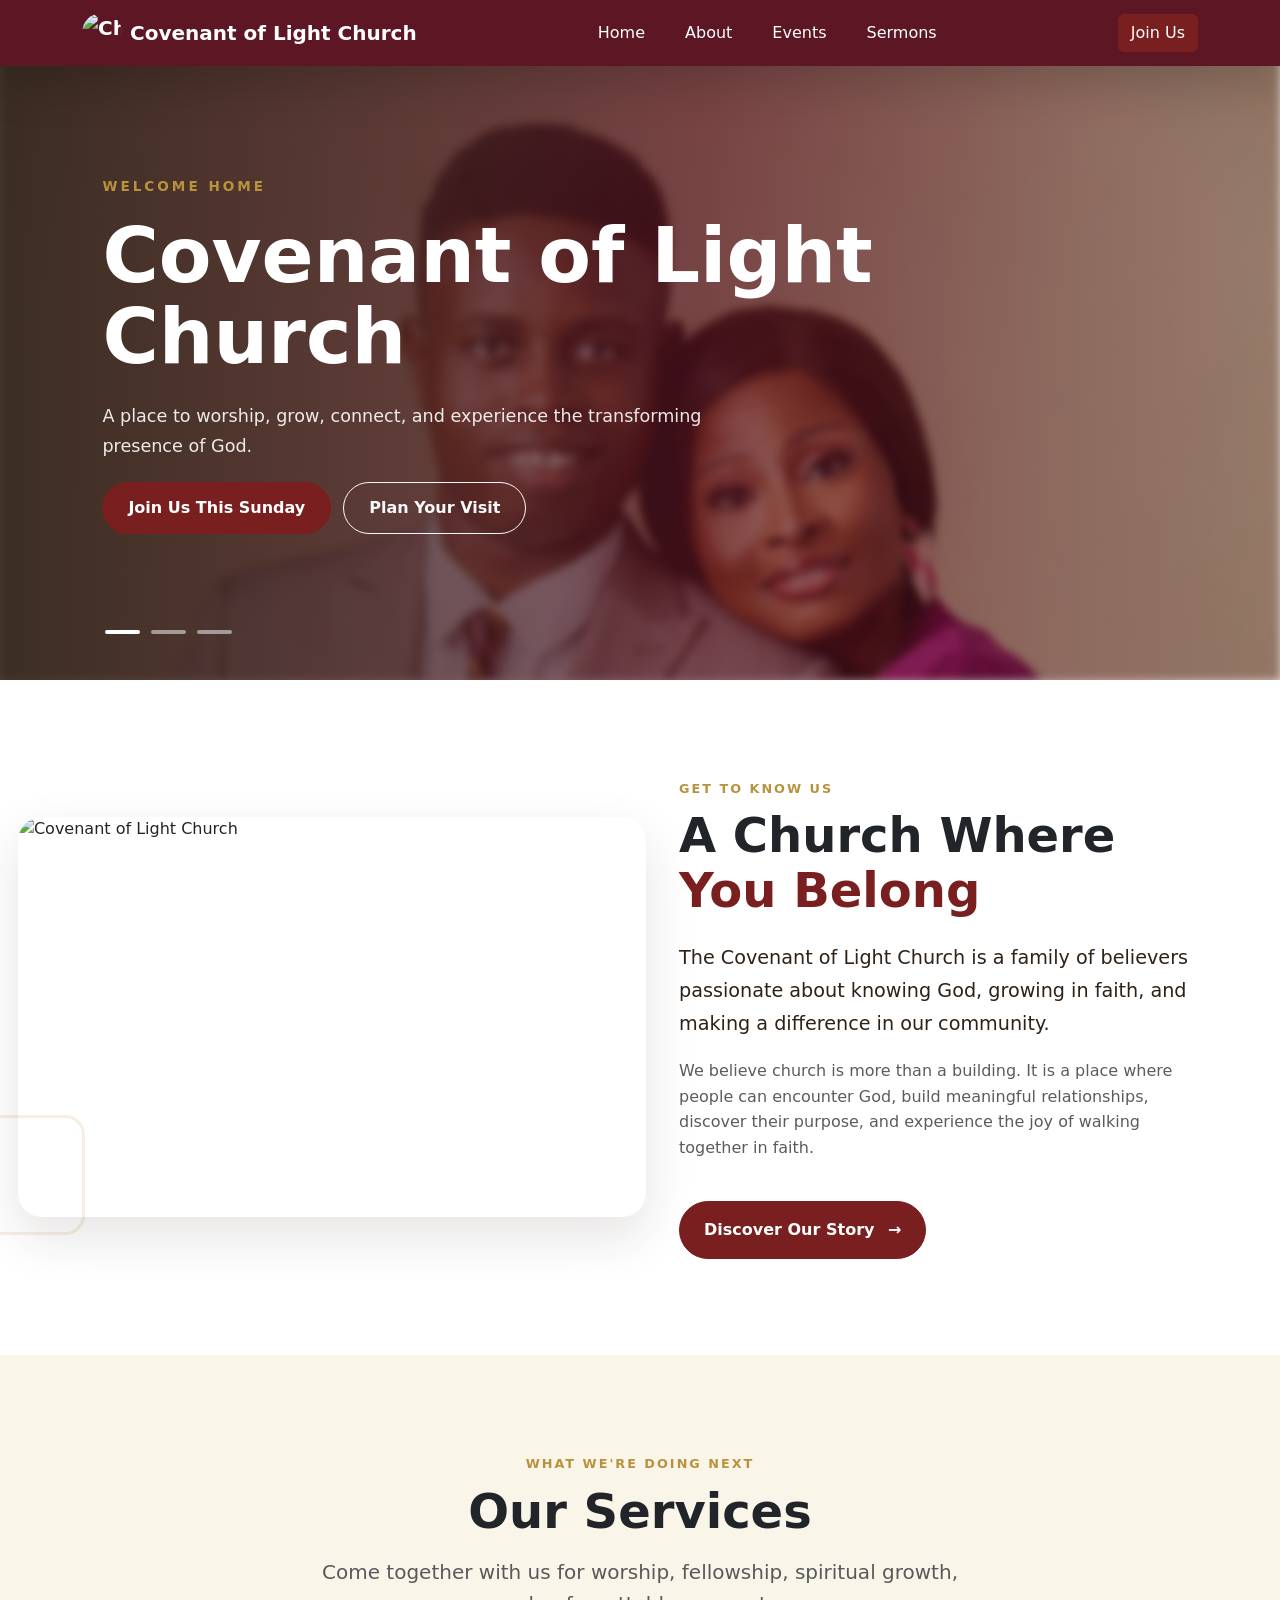
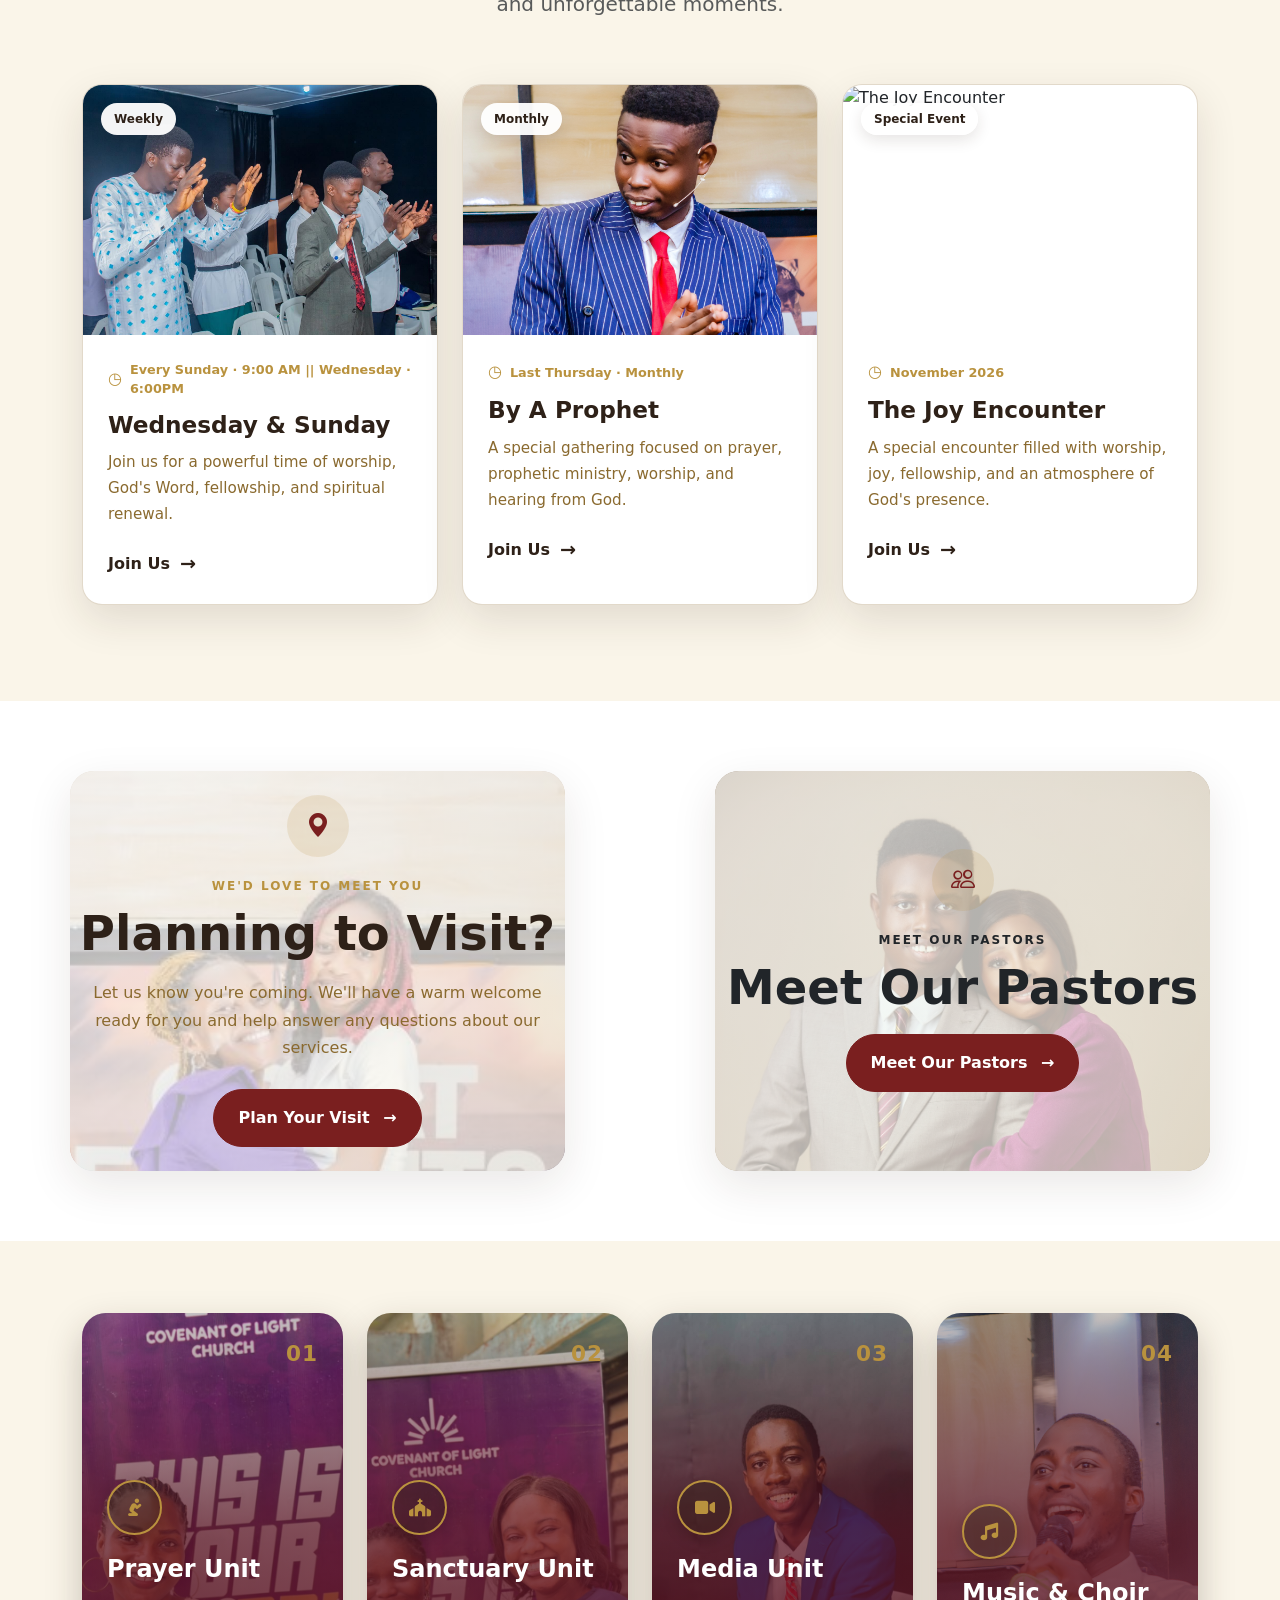
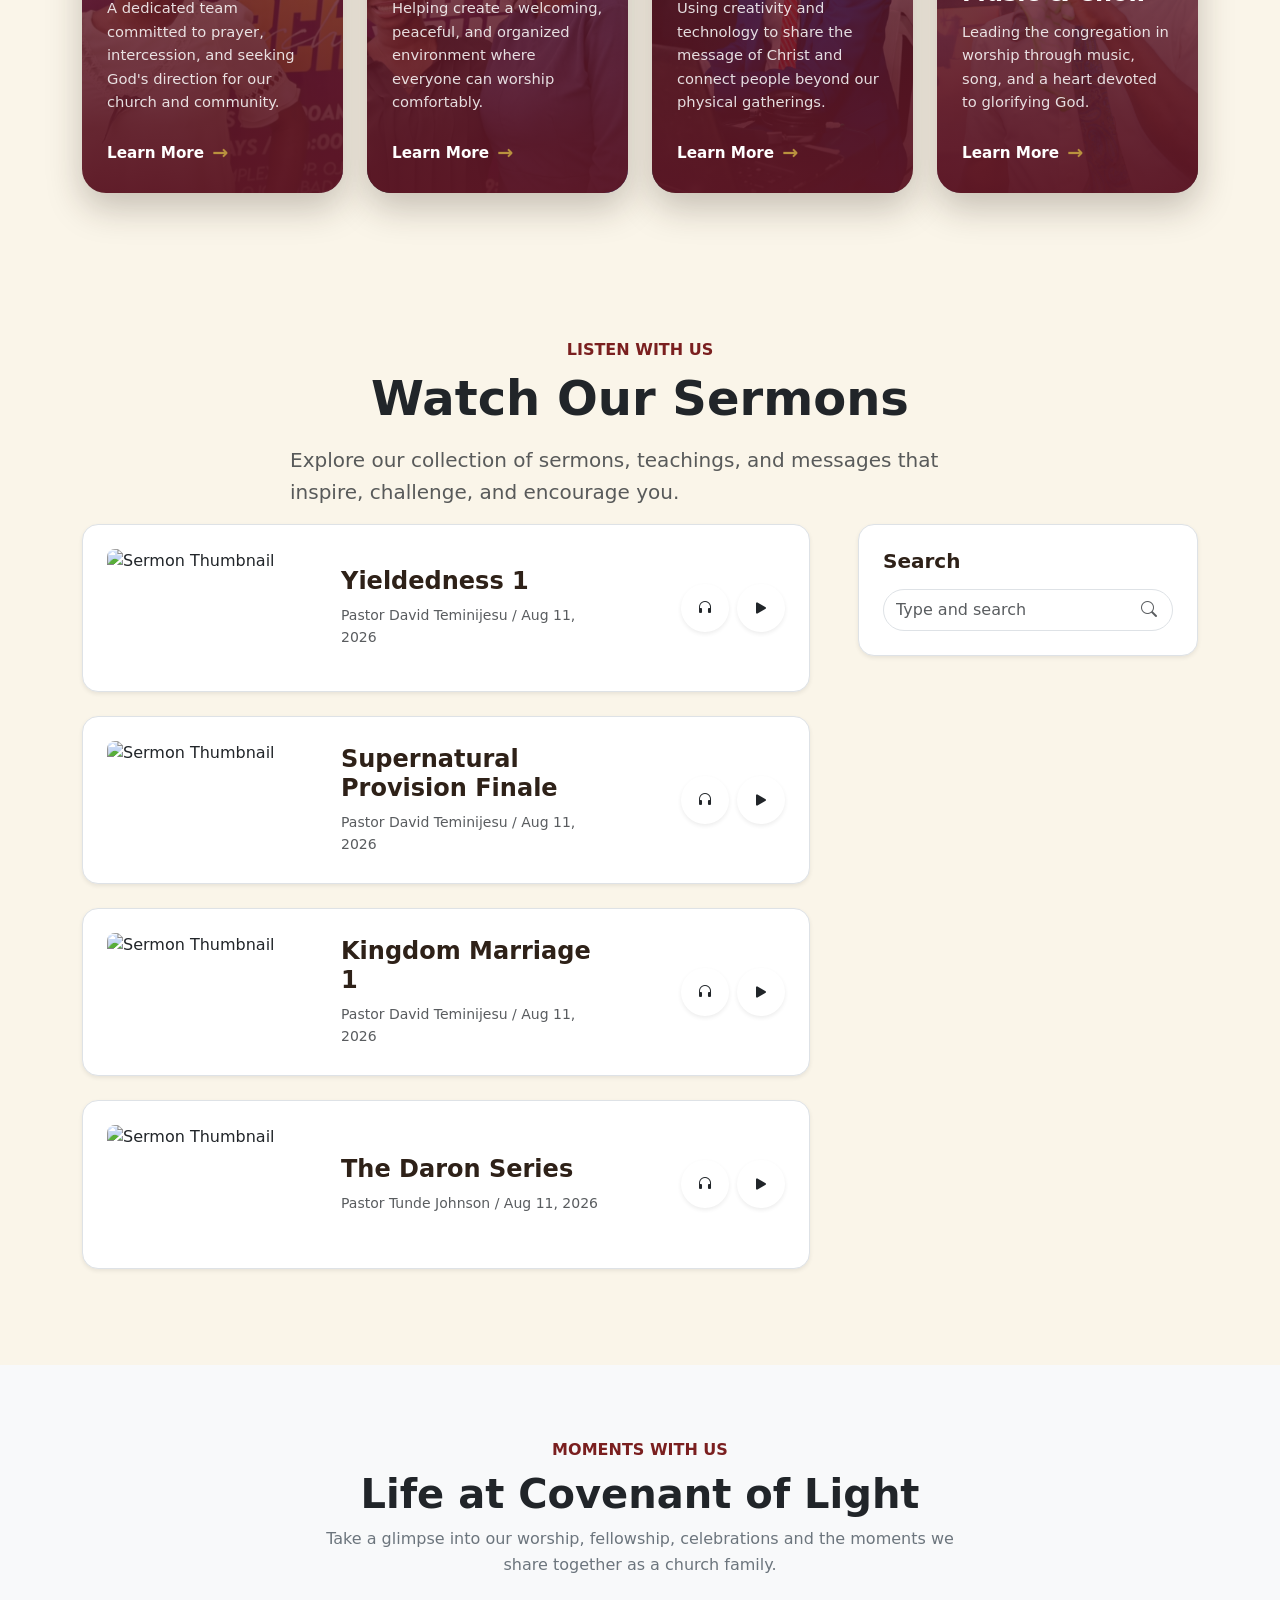
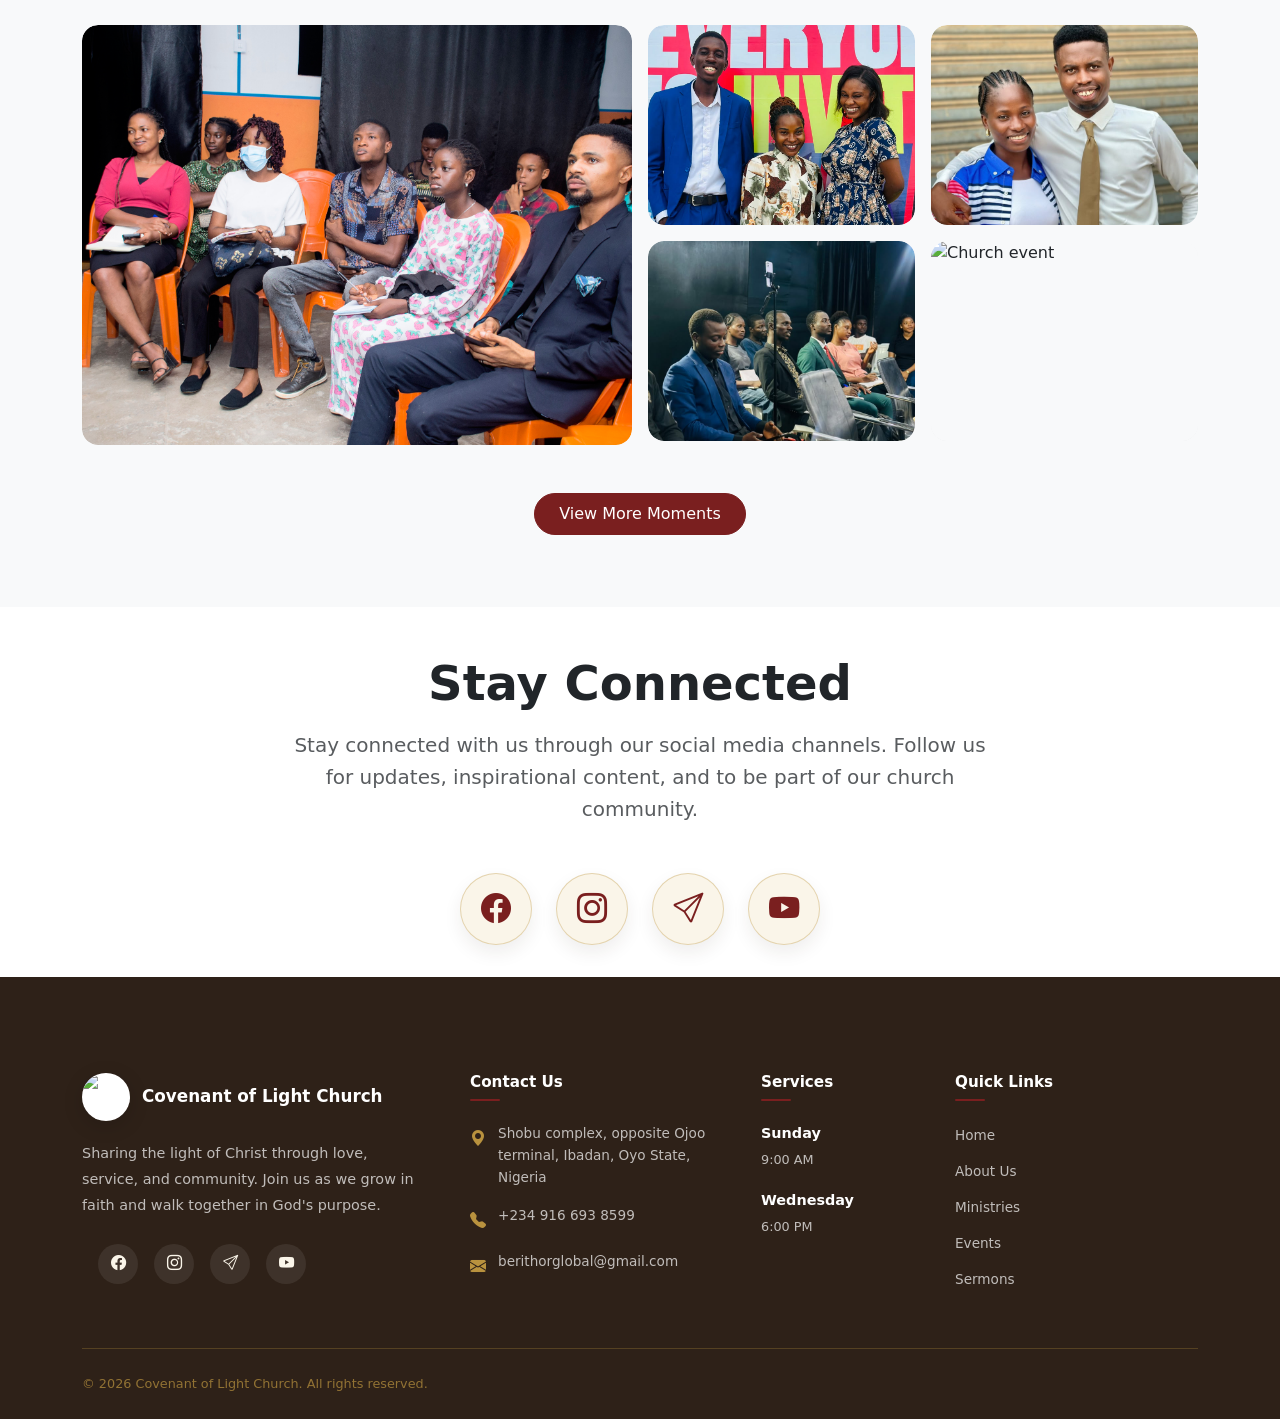
==== commit b1036a04: "Few updates" ====
--- a/index.html
+++ b/index.html
@@ -128,7 +128,7 @@
 
                         <div class="hero-buttons">
                             <a href="https://t.me/theprayingchurch" class="btn btn-primary rounded-pill">
-                                Watch Sermons
+                                Listen To Sermons
                             </a>
                         </div>
                     </div>
@@ -225,10 +225,10 @@
 
 
 
-                     <!-- Events  -->
+            <!-- Events  -->
             <div class="row g-4">
                 <!-- Weekly Event1 -->
-                     <div class="col-12 col-md-6 col-lg-4">
+                <div class="col-12 col-md-6 col-lg-4">
                     <div class="event-card h-100">
                         <div class="event-image-wrapper">
                             <img src="bcc-assets/gallery23.jpg" alt="Sunday Service" class="event-image" />
@@ -255,10 +255,10 @@
                             </a>
                         </div>
                     </div>
-                </div> 
-
-                    <!-- MOnthly Events -->
-                     <div class="col-12 col-md-6 col-lg-4">
+                </div>
+
+                <!-- MOnthly Events -->
+                <div class="col-12 col-md-6 col-lg-4">
                     <div class="event-card h-100">
                         <div class="event-image-wrapper">
                             <img src="bcc-assets/IMG_1773.JPG" alt="By A Prophet" class="event-image-special" />
@@ -285,10 +285,10 @@
                             </a>
                         </div>
                     </div>
-                </div> 
-
-                    <!-- Annual Events -->
-                    <div class="col-12 col-md-6 col-lg-4">
+                </div>
+
+                <!-- Annual Events -->
+                <div class="col-12 col-md-6 col-lg-4">
                     <div class="event-card h-100">
                         <div class="event-image-wrapper">
                             <img src="bcc-assets/SaveClip.App_548860097_17933833827082699_6328657833300978584_n.jpg"
@@ -316,12 +316,64 @@
                             </a>
                         </div>
                     </div>
-                </div> 
+                </div>
             </div>
         </div>
     </section>
 
-    <div class="container my-3" id="visit-card">
+    
+
+    <section class="bottom-card d-flex">
+        <div class="cta-card visit-card w-50">
+            <div class="cta-overlay"></div>
+
+            <div class="cta-content">
+                <div class="cta-icon visit-icon" id="visit-card">
+                    <i class="bi bi-geo-alt-fill"></i>
+                </div>
+
+                <span class="cta-label"> We'd Love To Meet You </span>
+
+                <h2>
+                    Planning to
+                    <span>Visit?</span>
+                </h2>
+
+                <p>
+                    Let us know you're coming. We'll have a warm welcome ready for
+                    you and help answer any questions about our services.
+                </p>
+
+                <a href="#" class="btn btn-primary rounded-pill px-4 py-3 fw-semibold">
+                    Plan Your Visit
+                    <span class="ms-2">→</span>
+                </a>
+            </div>
+        </div>
+
+        <div class="cta-card pastor-card w-50">
+            <div class="cta-overlay"></div>
+
+            <div class="cta-content">
+                <div class="cta-icon visit-icon" id="pastor-card">
+                    <i class="bi bi-people"></i>
+                </div>
+
+                <span class="cta-label-pastors"> Meet Our Pastors </span>
+
+                <h2>
+                    Meet Our Pastors
+                </h2>
+
+                <a href="pastor.html" class="btn btn-primary rounded-pill px-4 py-3 fw-semibold">
+                    Meet Our Pastors
+                    <span class="ms-2">→</span>
+                </a>
+            </div>
+        </div>
+    </section>
+
+    <!-- <div class="container my-3" id="bottom-card">
         <div class="row justify-content-center">
             <div class="col-12 col-lg-8 align-self-stretch d-flex justify-content-center align-items-center py-3">
                 <div class="cta-card visit-card w-100">
@@ -350,25 +402,48 @@
                         </a>
                     </div>
                 </div>
-            </div>
-        </div>
-    </div>
-
-    <section class="py-5 bg-white" id="leadership">
+
+                 <div class="cta-card pastor-card w-100">
+                    <div class="cta-overlay"></div>
+
+                    <div class="cta-content">
+                        <div class="cta-icon visit-icon" id="pastor-card">
+                            <i class="bi bi-geo-alt-fill"></i>
+                        </div>
+
+                        <span class="cta-label"> We'd Love To Meet You </span>
+
+                        <h2>
+                            Planning to
+                            <span>Visit?</span>
+                        </h2>
+
+                        <p>
+                            Let us know you're coming. We'll have a warm welcome ready for
+                            you and help answer any questions about our services.
+                        </p>
+
+                        <a href="#" class="btn btn-primary rounded-pill px-4 py-3 fw-semibold">
+                            Plan Your Visit
+                            <span class="ms-2">→</span>
+                        </a>
+                    </div>
+                </div>
+
+            </div>
+        </div>
+    </div> -->
+
+    <!-- <section class="py-5 bg-white" id="leadership">
         <div class="container py-lg-5">
-            <!-- Section Header -->
             <div class="btn-primary-leader">
-                <a href="story.html#leadership">
+                <a href="pastor.html">
                     Meet Our Pastors
                     <span class="ms-2">→</span>
                 </a>
             </div>
-
-
-
-
-        </div>
-    </section>
+        </div>
+    </section> -->
     <section class="ministries-section py-5">
         <div class="container py-lg-4">
             <div class="row g-4">
@@ -489,9 +564,9 @@
                             </div>
                             <div class="col-12 col-md-5">
                                 <h4 class="fw-bold mb-2"><a href="#" class="text-decoration-none"
-                                        style="color: var(--dark-brown);">Walking in the Footsteps of Faith</a></h4>
-                                <p class="text-muted small mb-0">Pastor David Teminijesu / Aug 11, 2026 / <a href="#"
-                                        class="text-primary text-decoration-none">Life Issues</a></p>
+                                        style="color: var(--dark-brown);">Yieldedness 1</a></h4>
+                                <p class="text-muted small mb-0">Pastor David Teminijesu / Aug 11, 2026 <a href="#"
+                                        class="text-primary text-decoration-none"></a></p>
                                 <!-- <div class="d-flex gap-2 mt-3">
                                     <span
                                         class="badge bg-light text-dark border rounded-circle p-2 d-flex align-items-center justify-content-center"
@@ -509,12 +584,10 @@
                                 <a href="#"
                                     class="btn btn-action-icon rounded-circle d-flex align-items-center justify-content-center shadow-sm"
                                     title="Listen Audio"><i class="bi bi-headphones"></i></a>
-                                <a href="#"
+                                <a href="https://www.youtube.com/live/90LZq1nrLEE?si=2Hb_Iogij5TBjOLX"
                                     class="btn btn-action-icon rounded-circle d-flex align-items-center justify-content-center shadow-sm"
                                     title="Watch Video"><i class="bi bi-play-fill fs-5"></i></a>
-                                <a href="#"
-                                    class="btn btn-action-icon rounded-circle d-flex align-items-center justify-content-center shadow-sm"
-                                    title="Download Media"><i class="bi bi-download"></i></a>
+
                             </div>
                         </div>
                     </div>
@@ -530,9 +603,8 @@
                             </div>
                             <div class="col-12 col-md-5">
                                 <h4 class="fw-bold mb-2"><a href="#" class="text-decoration-none"
-                                        style="color: var(--dark-brown);">Feel The Love</a></h4>
-                                <p class="text-muted small mb-0">Pastor David Teminijesu / Aug 11, 2026 / <a href="#"
-                                        class="text-primary text-decoration-none">Life Issues</a></p>
+                                        style="color: var(--dark-brown);">Supernatural Provision Finale</a></h4>
+                                <p class="text-muted small mb-0">Pastor David Teminijesu / Aug 11, 2026</p>
                                 <!-- <div class="d-flex gap-2 mt-3">
                                     <span
                                         class="badge bg-light text-dark border rounded-circle p-2 d-flex align-items-center justify-content-center"
@@ -553,9 +625,6 @@
                                 <a href="#"
                                     class="btn btn-action-icon rounded-circle d-flex align-items-center justify-content-center shadow-sm"
                                     title="Watch Video"><i class="bi bi-play-fill fs-5"></i></a>
-                                <a href="#"
-                                    class="btn btn-action-icon rounded-circle d-flex align-items-center justify-content-center shadow-sm"
-                                    title="Download Media"><i class="bi bi-download"></i></a>
                             </div>
                         </div>
                     </div>
@@ -571,9 +640,8 @@
                             </div>
                             <div class="col-12 col-md-5">
                                 <h4 class="fw-bold mb-2"><a href="#" class="text-decoration-none"
-                                        style="color: var(--dark-brown);">Warning to the Religious</a></h4>
-                                <p class="text-muted small mb-0">Pastor David Teminijesu / Aug 11, 2026 / <a href="#"
-                                        class="text-primary text-decoration-none">Life Issues</a></p>
+                                        style="color: var(--dark-brown);">Kingdom Marriage 1</a></h4>
+                                <p class="text-muted small mb-0">Pastor David Teminijesu / Aug 11, 2026</p>
                                 <!-- <div class="d-flex gap-2 mt-3">
                                     <span
                                         class="badge bg-light text-dark border rounded-circle p-2 d-flex align-items-center justify-content-center"
@@ -594,9 +662,6 @@
                                 <a href="#"
                                     class="btn btn-action-icon rounded-circle d-flex align-items-center justify-content-center shadow-sm"
                                     title="Watch Video"><i class="bi bi-play-fill fs-5"></i></a>
-                                <a href="#"
-                                    class="btn btn-action-icon rounded-circle d-flex align-items-center justify-content-center shadow-sm"
-                                    title="Download Media"><i class="bi bi-download"></i></a>
                             </div>
                         </div>
                     </div>
@@ -612,9 +677,8 @@
                             </div>
                             <div class="col-12 col-md-5">
                                 <h4 class="fw-bold mb-2"><a href="#" class="text-decoration-none"
-                                        style="color: var(--dark-brown);">Walking On A Dream</a></h4>
-                                <p class="text-muted small mb-0">Pastor Tunde Johnson / Aug 11, 2026 / <a href="#"
-                                        class="text-primary text-decoration-none">Life Issues</a></p>
+                                        style="color: var(--dark-brown);">The Daron Series</a></h4>
+                                <p class="text-muted small mb-0">Pastor Tunde Johnson / Aug 11, 2026</p>
                                 <!-- <div class="d-flex gap-2 mt-3">
                                     <span
                                         class="badge bg-light text-dark border rounded-circle p-2 d-flex align-items-center justify-content-center"
@@ -635,9 +699,6 @@
                                 <a href="#"
                                     class="btn btn-action-icon rounded-circle d-flex align-items-center justify-content-center shadow-sm"
                                     title="Watch Video"><i class="bi bi-play-fill fs-5"></i></a>
-                                <a href="#"
-                                    class="btn btn-action-icon rounded-circle d-flex align-items-center justify-content-center shadow-sm"
-                                    title="Download Media"><i class="bi bi-download"></i></a>
                             </div>
                         </div>
                     </div>
--- a/index.css
+++ b/index.css
@@ -78,6 +78,52 @@
     padding-top: var(--section-space);
     padding-bottom: var(--section-space);
 }
+
+  html, body {
+    overflow-x: hidden;
+    width: 100%;
+    overflow-y: scroll;
+  }
+
+  body {
+    margin: 0;
+    padding: 0;
+  }
+
+  .carousel {
+    max-width: 100%;
+    width: 100%;
+    overflow: hidden;
+  }
+
+  .carousel-item img {
+    filter: blur(4px);
+    object-fit: cover;
+  }
+
+  @media (max-width: 768px) {
+    .carousel-caption {
+      padding: 20px !important;
+      bottom: 0;
+      top: 0;
+      background: rgba(0, 0, 0, 0.6);
+    }
+
+    .carousel-caption h5 {
+      font-size: 1.5rem !important;
+    }
+
+    .carousel-caption p {
+      font-size: 0.9rem !important;
+      margin-bottom: 15px !important;
+    }
+
+    .btn {
+      font-size: 0.85rem !important;
+      padding: 0.5rem 1rem !important;
+    }
+  }
+
 
 /* =========================
    NAVBAR
@@ -697,15 +743,26 @@
 }
 
 /* =========================
-   PRAYER & VISIT CTA
+   PASTOR & VISIT CTA
 ========================= */
+
+.bottom-card{
+    display: flex;
+    justify-content: space-between;
+    margin: 70px;
+    /* margin-top: 20px;
+    margin-bottom: 20px; */
+    gap: 150px;
+}
+
 
 .cta-card {
     position: relative;
     display: flex;
     align-items: center;
     justify-content: center;
-    min-height: 480px;
+    min-height: 400px;
+    /* width: 200px; */
     overflow: hidden;
     border-radius: 24px;
     background-position: center;
@@ -721,6 +778,13 @@
 
 .visit-card {
     background-image: url("bcc-assets/IMG_1785.JPG");
+    background-position: top center;
+    background-size: cover;
+    /* width: 200px; */
+}
+
+.pastor-card {
+    background-image: url("bcc-assets/Pastors.jpg");
     background-position: top center;
     background-size: cover;
 }
@@ -735,11 +799,21 @@
     background-size: cover;
 }
 
+.pastor-card .cta-overlay {
+    position: absolute;
+    inset: 0;
+    background: linear-gradient(135deg,
+            rgba(var(--white-rgb), 0.7),
+            rgba(var(--cream-rgb), 0.72));
+    background-position: top center;
+    background-size: cover;
+}
+
 .cta-content {
     position: relative;
     z-index: 2;
-    max-width: 500px;
-    padding: 40px 25px;
+    /* max-width: 500px; */
+    /* padding: 40px 25px; */
     text-align: center;
 }
 
@@ -765,6 +839,15 @@
     text-transform: uppercase;
 }
 
+.cta-label-pastors {
+    display: block;
+    margin-bottom: 12px;
+    font-size: 0.75rem;
+    font-weight: 700;
+    letter-spacing: 2px;
+    text-transform: uppercase;
+}
+
 .visit-card h2 {
     color: var(--dark-brown);
 }
@@ -782,6 +865,8 @@
     font-size: 1rem;
     line-height: 1.7;
 }
+
+
 
 /* =========================
    MINISTRIES
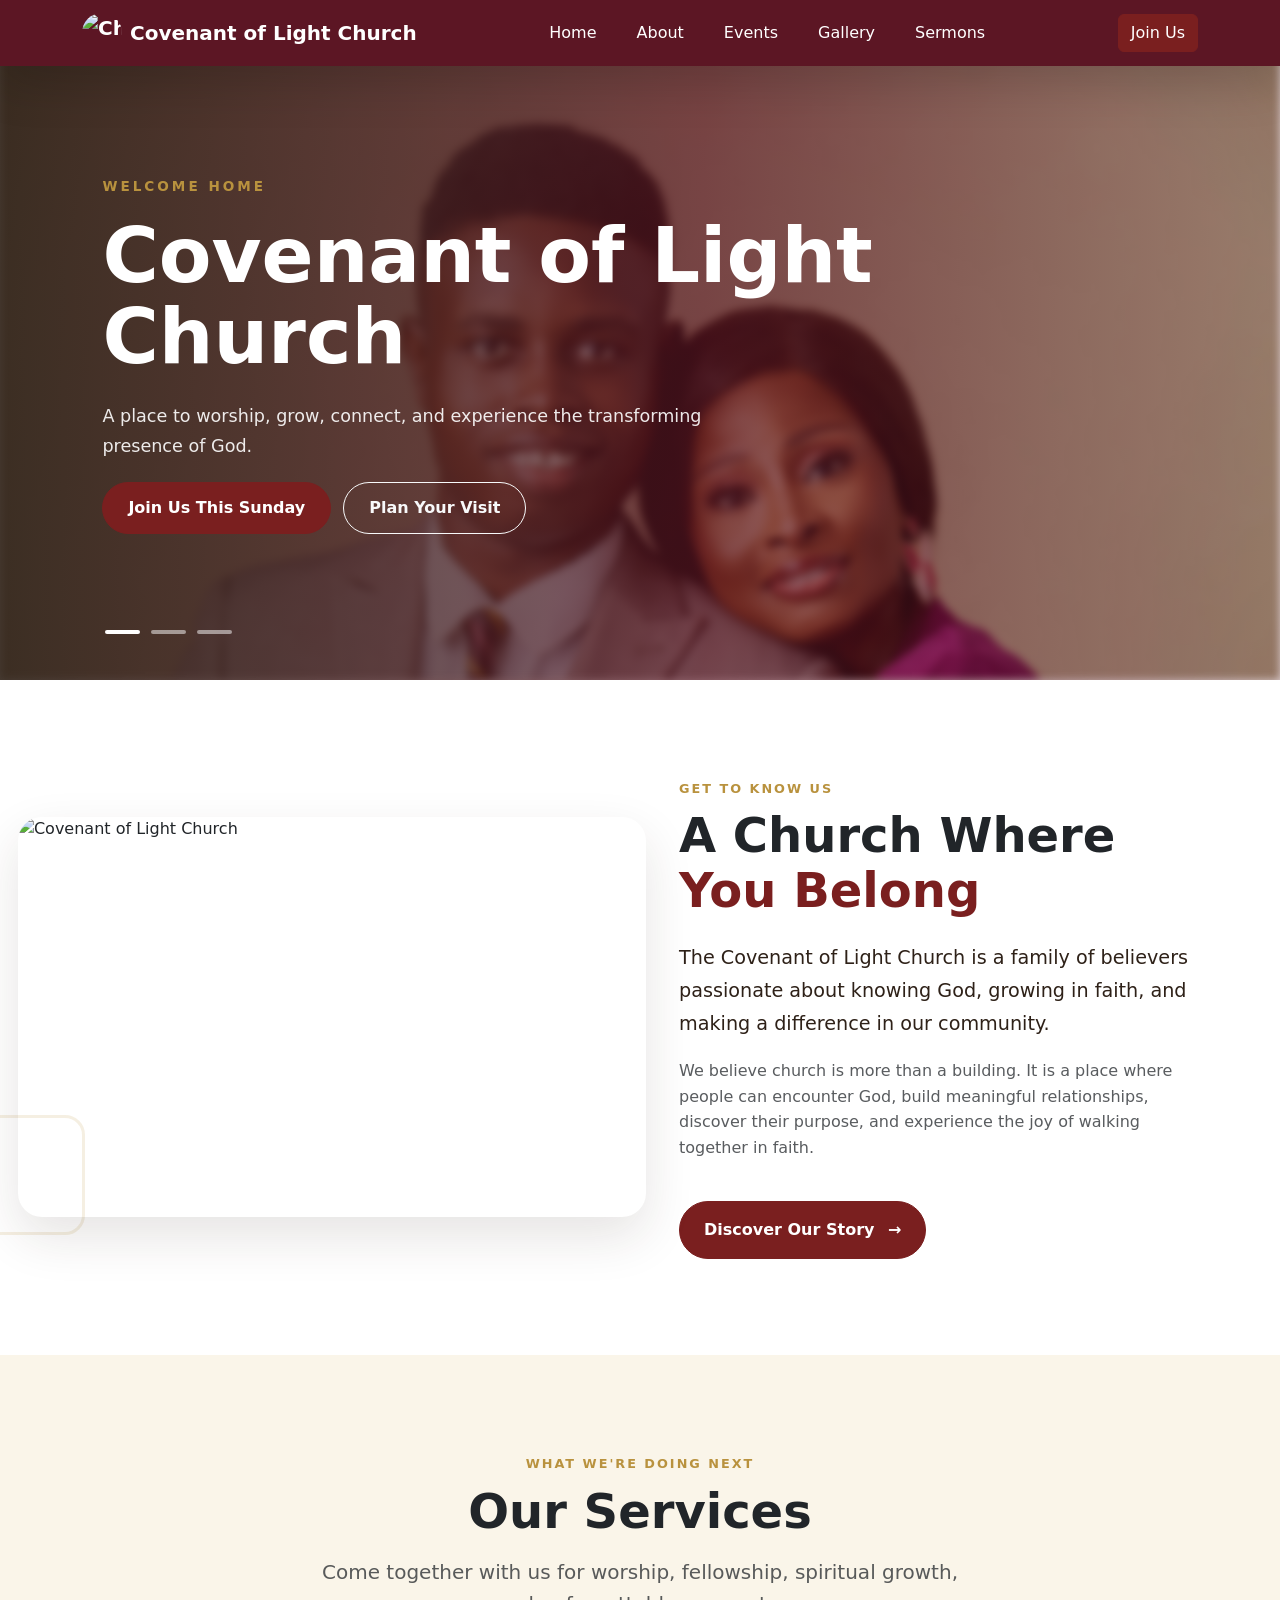
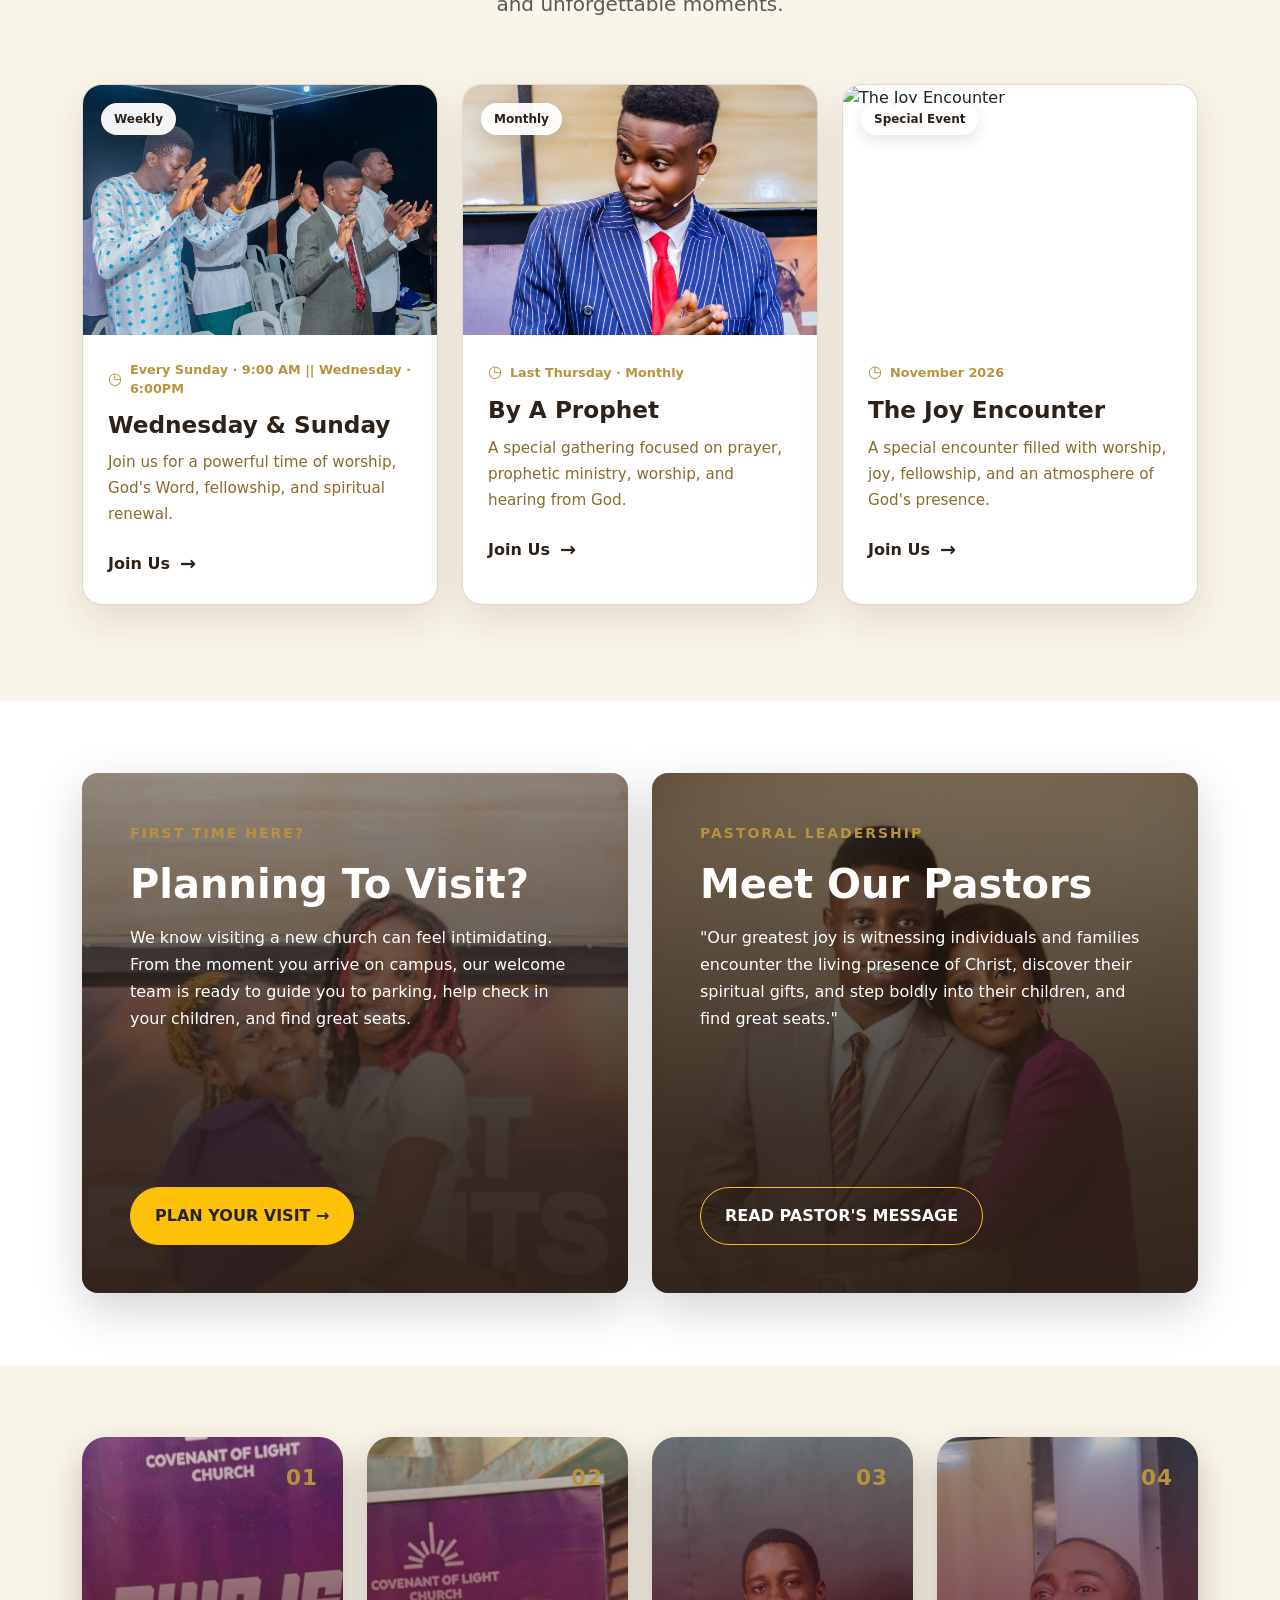
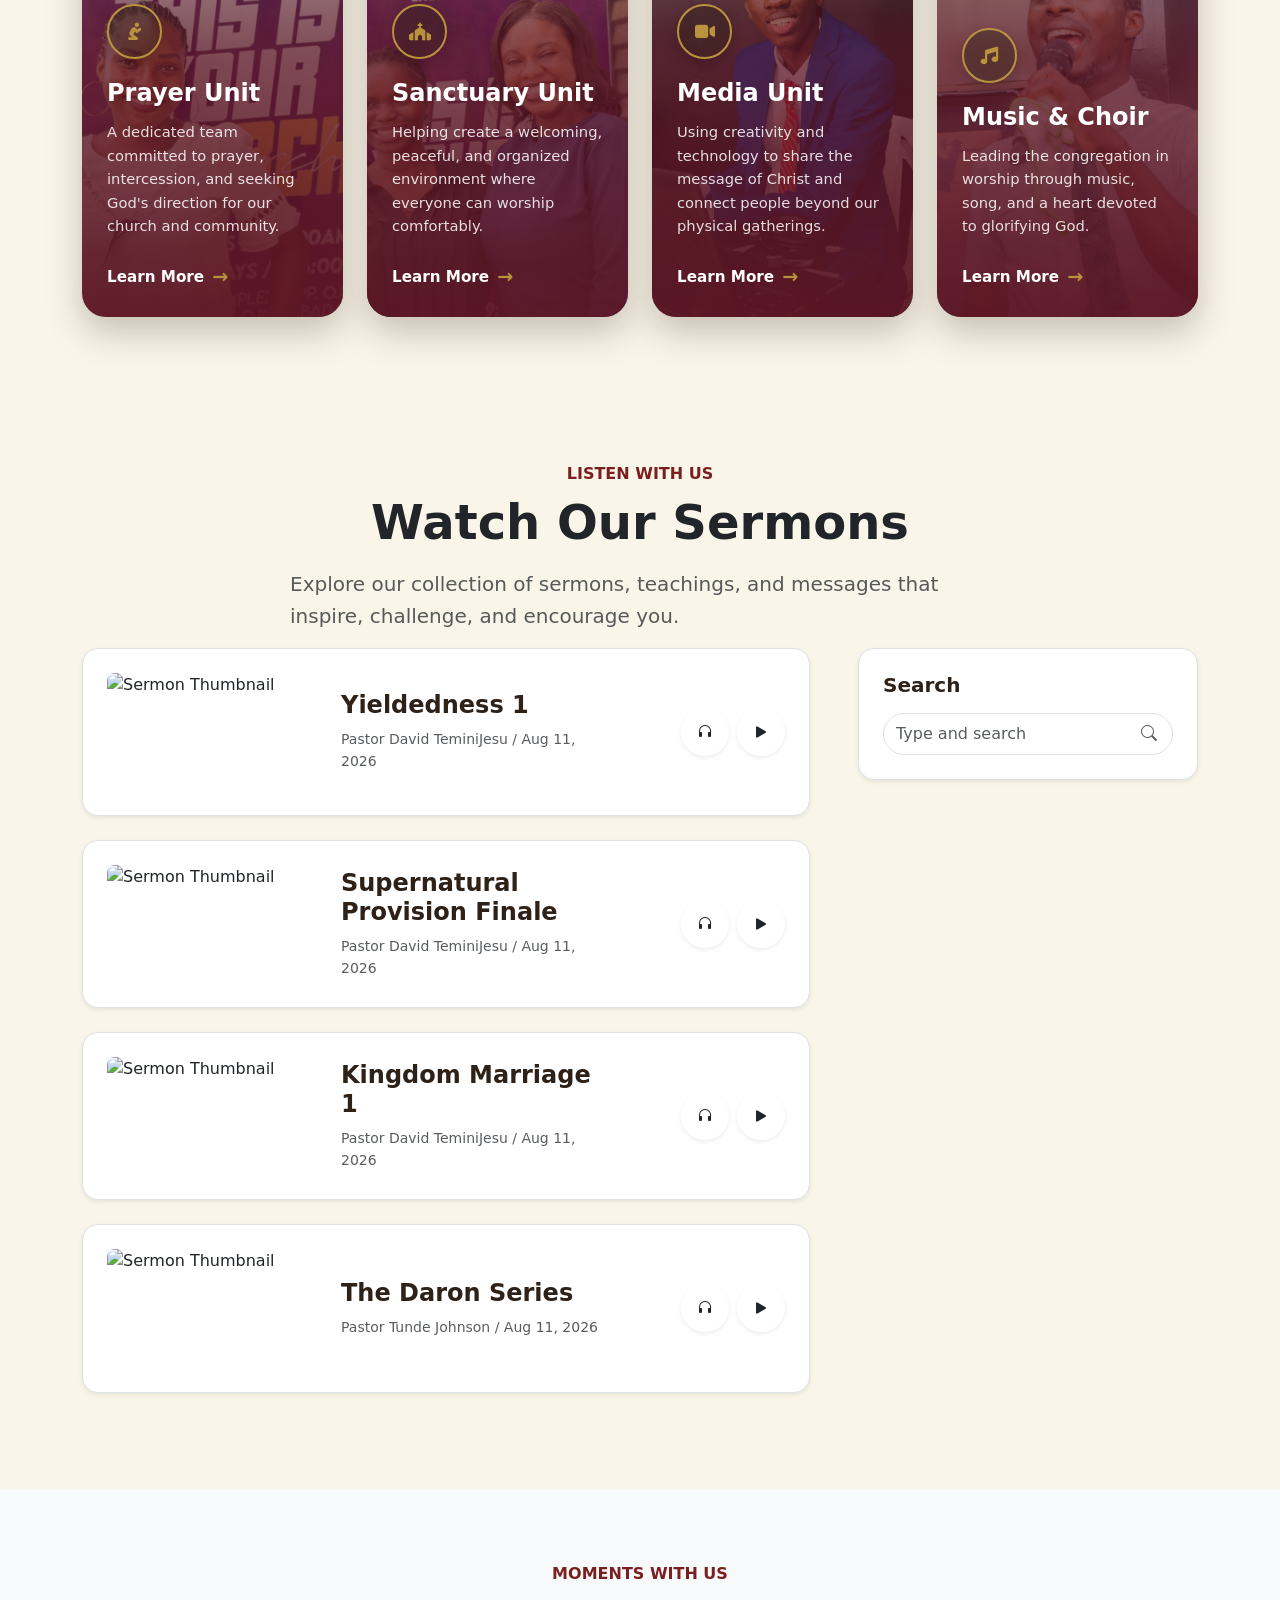
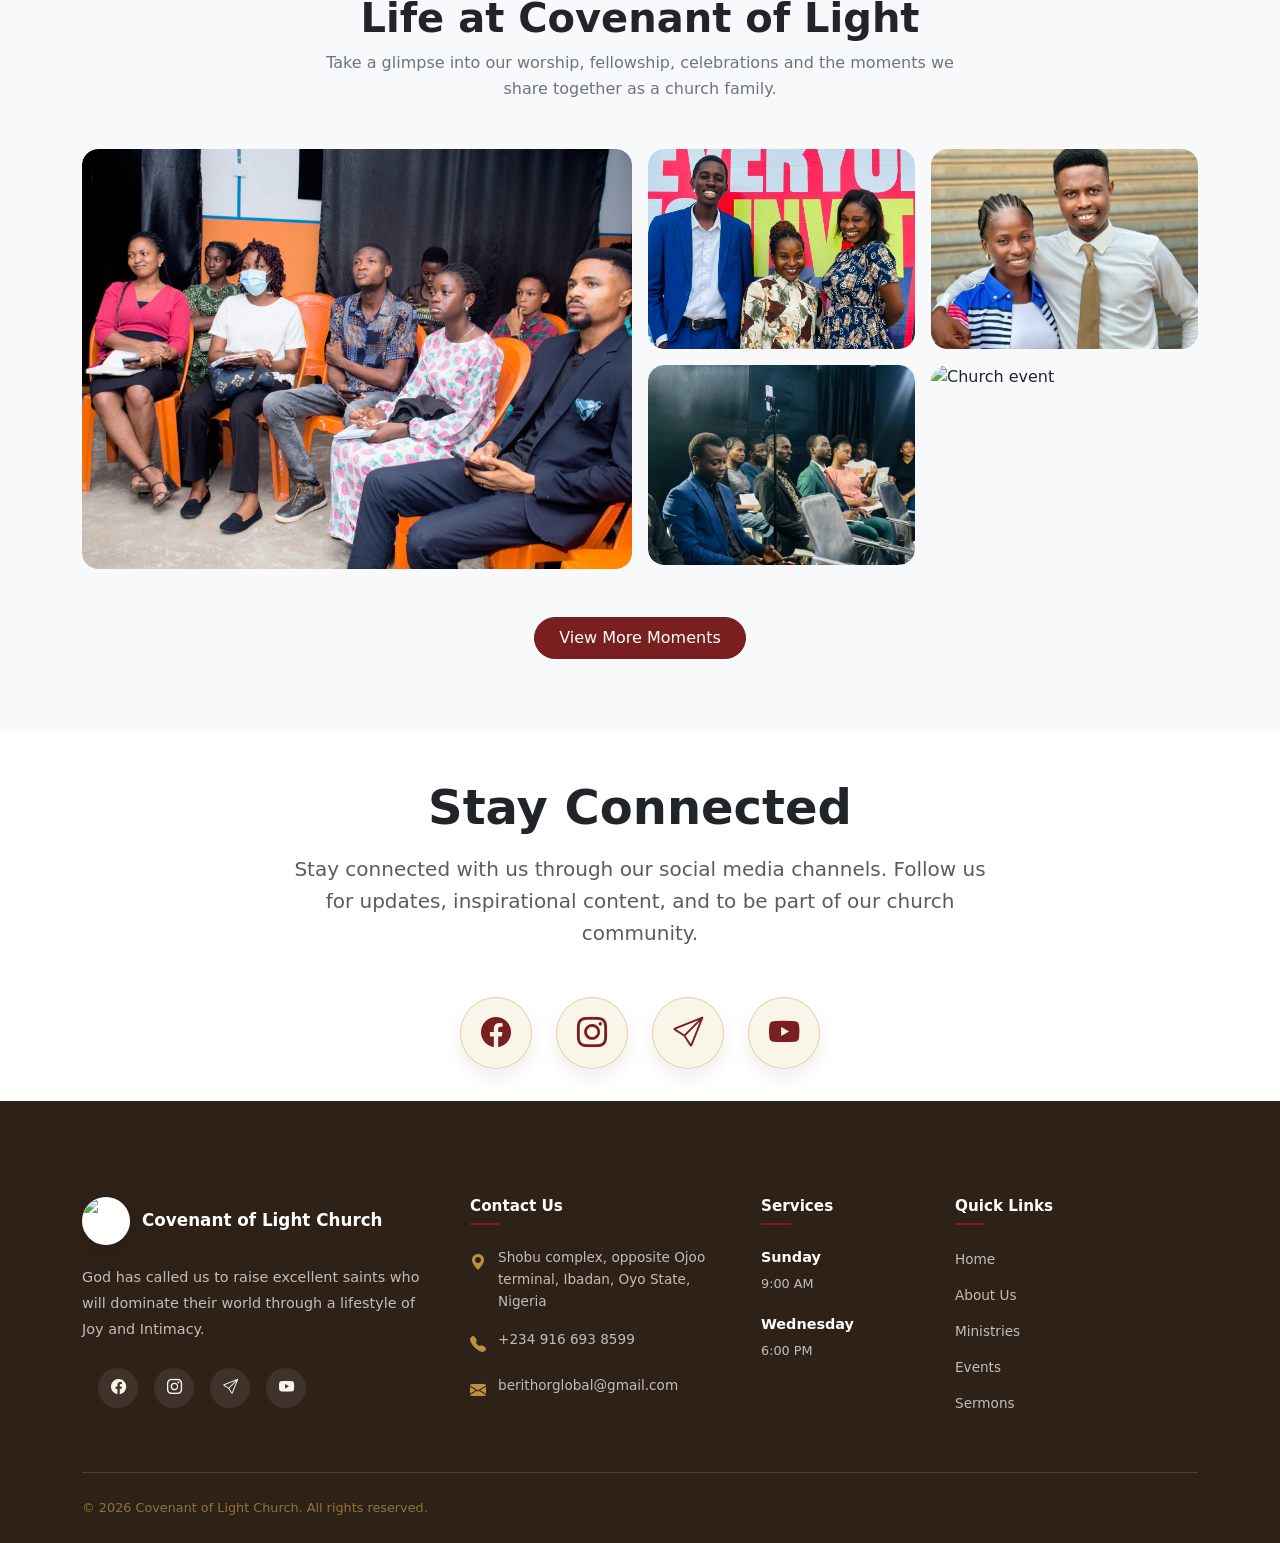
==== commit 46a5d47d: "Fixed navbar & added little fixes" ====
--- a/index.html
+++ b/index.html
@@ -41,16 +41,16 @@
                         <a class="nav-link mx-lg-2" href="story.html"> About </a>
                     </li>
 
-                    <!-- <li class="nav-item">
-                        <a class="nav-link mx-lg-2" href="#ministry"> Our Ministries </a>
-                    </li> -->
-
                     <li class="nav-item">
-                        <a class="nav-link mx-lg-2" href="#events"> Events </a>
+                        <a class="nav-link mx-lg-2" href="event.html"> Events </a>
                     </li>
 
                     <li class="nav-item">
-                        <a class="nav-link mx-lg-2" href="#sermons"> Sermons </a>
+                        <a class="nav-link mx-lg-2" href="gallery.html"> Gallery </a>
+                    </li>
+
+                    <li class="nav-item">
+                        <a class="nav-link mx-lg-2" href="sermon.html"> Sermons </a>
                     </li>
                 </ul>
 
@@ -321,129 +321,75 @@
         </div>
     </section>
 
-    
-
-    <section class="bottom-card d-flex">
-        <div class="cta-card visit-card w-50">
-            <div class="cta-overlay"></div>
-
-            <div class="cta-content">
-                <div class="cta-icon visit-icon" id="visit-card">
-                    <i class="bi bi-geo-alt-fill"></i>
-                </div>
-
-                <span class="cta-label"> We'd Love To Meet You </span>
-
-                <h2>
-                    Planning to
-                    <span>Visit?</span>
-                </h2>
-
-                <p>
-                    Let us know you're coming. We'll have a warm welcome ready for
-                    you and help answer any questions about our services.
-                </p>
-
-                <a href="#" class="btn btn-primary rounded-pill px-4 py-3 fw-semibold">
-                    Plan Your Visit
-                    <span class="ms-2">→</span>
-                </a>
-            </div>
-        </div>
-
-        <div class="cta-card pastor-card w-50">
-            <div class="cta-overlay"></div>
-
-            <div class="cta-content">
-                <div class="cta-icon visit-icon" id="pastor-card">
-                    <i class="bi bi-people"></i>
-                </div>
-
-                <span class="cta-label-pastors"> Meet Our Pastors </span>
-
-                <h2>
-                    Meet Our Pastors
-                </h2>
-
-                <a href="pastor.html" class="btn btn-primary rounded-pill px-4 py-3 fw-semibold">
-                    Meet Our Pastors
-                    <span class="ms-2">→</span>
-                </a>
+    <section class="visit-pastors-section py-5" id="visit-card">
+        <div class="container py-lg-4">
+            <div class="row g-4 align-items-stretch">
+
+                <!-- Left Side: Planning to Visit Card -->
+                <div class="col-12 col-lg-6">
+                    <div class="visit-card h-100 p-4 p-md-5 rounded-4 position-relative overflow-hidden shadow-lg">
+                        <div class="cta-overlay-dark"></div>
+                        <div
+                            class="visit-card-content position-relative z-2 d-flex flex-column justify-content-between h-100">
+                            <div>
+                                <span class="hero-label d-inline-block mb-3 small fw-bold text-uppercase"
+                                    style="letter-spacing: 2px;">First Time Here?</span>
+                                <h2 class="display-6 fw-bold mb-3 text-white">Planning To Visit?</h2>
+                                <p class="text-white mb-4" style="line-height: 1.7;">
+                                    We know visiting a new church can feel intimidating. From the moment you arrive on
+                                    campus, our welcome team is ready to guide you to parking, help check in your
+                                    children, and find great seats.
+                                </p>
+
+
+                            </div>
+
+                            <div>
+                                <a href="#visit" class="btn btn-warning fw-semibold px-4 py-3 rounded-pill text-dark">
+                                    PLAN YOUR VISIT →
+                                </a>
+                            </div>
+                        </div>
+                    </div>
+                </div>
+
+                <!-- Right Side: Meet Our Pastors Card -->
+                <div class="col-12 col-lg-6">
+                    <div class="pastors-card h-100 p-4 p-md-5 rounded-4 position-relative overflow-hidden shadow-lg"
+                        style="background-image: url('bcc-assets/Pastors.jpg'); background-size: cover; background-position: center top;">
+                        <div class="cta-overlay-dark"></div>
+                        <div
+                            class="pastors-card-content position-relative z-2 d-flex flex-column justify-content-between h-100">
+                            <div>
+                                <span class="hero-label d-inline-block mb-3 small fw-bold text-uppercase"
+                                    style="letter-spacing: 2px;">Pastoral Leadership</span>
+                                <h2 class="display-6 fw-bold mb-3 text-white">Meet Our Pastors</h2>
+                                <!-- <p class="text-white-100 mb-3 small">Pastor David & Deborah David TeminiJesu • Lead Pastors</p> -->
+                                <p class="text-white mb-4" style="line-height: 1.7;">
+                                    "Our greatest joy is witnessing individuals and families encounter the living
+                                    presence of Christ, discover their spiritual gifts, and step boldly into their
+                                    children, and find great seats."
+                                </p>
+                            </div>
+
+                            <div class="d-flex flex-wrap gap-3">
+                                <a href="pastor.html"
+                                    class="btn btn-outline-warning fw-semibold px-4 py-3 rounded-pill text-white">
+                                    READ PASTOR'S MESSAGE
+                                </a>
+                                <!-- <div class="d-flex align-items-center text-white-50 small fw-semibold">
+                                <i class="bi bi-shield-check text-warning me-2 fs-5"></i> Over 20 Years of Devoted Ministry
+                            </div> -->
+                            </div>
+                        </div>
+                    </div>
+                </div>
+
             </div>
         </div>
     </section>
 
-    <!-- <div class="container my-3" id="bottom-card">
-        <div class="row justify-content-center">
-            <div class="col-12 col-lg-8 align-self-stretch d-flex justify-content-center align-items-center py-3">
-                <div class="cta-card visit-card w-100">
-                    <div class="cta-overlay"></div>
-
-                    <div class="cta-content">
-                        <div class="cta-icon visit-icon" id="visit-card">
-                            <i class="bi bi-geo-alt-fill"></i>
-                        </div>
-
-                        <span class="cta-label"> We'd Love To Meet You </span>
-
-                        <h2>
-                            Planning to
-                            <span>Visit?</span>
-                        </h2>
-
-                        <p>
-                            Let us know you're coming. We'll have a warm welcome ready for
-                            you and help answer any questions about our services.
-                        </p>
-
-                        <a href="#" class="btn btn-primary rounded-pill px-4 py-3 fw-semibold">
-                            Plan Your Visit
-                            <span class="ms-2">→</span>
-                        </a>
-                    </div>
-                </div>
-
-                 <div class="cta-card pastor-card w-100">
-                    <div class="cta-overlay"></div>
-
-                    <div class="cta-content">
-                        <div class="cta-icon visit-icon" id="pastor-card">
-                            <i class="bi bi-geo-alt-fill"></i>
-                        </div>
-
-                        <span class="cta-label"> We'd Love To Meet You </span>
-
-                        <h2>
-                            Planning to
-                            <span>Visit?</span>
-                        </h2>
-
-                        <p>
-                            Let us know you're coming. We'll have a warm welcome ready for
-                            you and help answer any questions about our services.
-                        </p>
-
-                        <a href="#" class="btn btn-primary rounded-pill px-4 py-3 fw-semibold">
-                            Plan Your Visit
-                            <span class="ms-2">→</span>
-                        </a>
-                    </div>
-                </div>
-
-            </div>
-        </div>
-    </div> -->
-
-    <!-- <section class="py-5 bg-white" id="leadership">
-        <div class="container py-lg-5">
-            <div class="btn-primary-leader">
-                <a href="pastor.html">
-                    Meet Our Pastors
-                    <span class="ms-2">→</span>
-                </a>
-            </div>
-        </div>
-    </section> -->
+
     <section class="ministries-section py-5">
         <div class="container py-lg-4">
             <div class="row g-4">
@@ -537,7 +483,7 @@
         </div>
     </section>
 
-    <section class="py-5" style="background-color: var(--cream);">
+    <section class="py-5" style="background-color: var(--cream);" id="#sermons">
         <div class="container py-lg-4">
 
             <p class="text-primary fw-bold text-uppercase mb-2 text-center">Listen with us</p>
@@ -565,7 +511,7 @@
                             <div class="col-12 col-md-5">
                                 <h4 class="fw-bold mb-2"><a href="#" class="text-decoration-none"
                                         style="color: var(--dark-brown);">Yieldedness 1</a></h4>
-                                <p class="text-muted small mb-0">Pastor David Teminijesu / Aug 11, 2026 <a href="#"
+                                <p class="text-muted small mb-0">Pastor David TeminiJesu / Aug 11, 2026 <a href="#"
                                         class="text-primary text-decoration-none"></a></p>
                                 <!-- <div class="d-flex gap-2 mt-3">
                                     <span
@@ -604,7 +550,7 @@
                             <div class="col-12 col-md-5">
                                 <h4 class="fw-bold mb-2"><a href="#" class="text-decoration-none"
                                         style="color: var(--dark-brown);">Supernatural Provision Finale</a></h4>
-                                <p class="text-muted small mb-0">Pastor David Teminijesu / Aug 11, 2026</p>
+                                <p class="text-muted small mb-0">Pastor David TeminiJesu / Aug 11, 2026</p>
                                 <!-- <div class="d-flex gap-2 mt-3">
                                     <span
                                         class="badge bg-light text-dark border rounded-circle p-2 d-flex align-items-center justify-content-center"
@@ -622,7 +568,7 @@
                                 <a href="#"
                                     class="btn btn-action-icon rounded-circle d-flex align-items-center justify-content-center shadow-sm"
                                     title="Listen Audio"><i class="bi bi-headphones"></i></a>
-                                <a href="#"
+                                <a href="https://youtu.be/ytWAU674pnU?si=wjl0W5n6T5DxS4bu"
                                     class="btn btn-action-icon rounded-circle d-flex align-items-center justify-content-center shadow-sm"
                                     title="Watch Video"><i class="bi bi-play-fill fs-5"></i></a>
                             </div>
@@ -641,7 +587,7 @@
                             <div class="col-12 col-md-5">
                                 <h4 class="fw-bold mb-2"><a href="#" class="text-decoration-none"
                                         style="color: var(--dark-brown);">Kingdom Marriage 1</a></h4>
-                                <p class="text-muted small mb-0">Pastor David Teminijesu / Aug 11, 2026</p>
+                                <p class="text-muted small mb-0">Pastor David TeminiJesu / Aug 11, 2026</p>
                                 <!-- <div class="d-flex gap-2 mt-3">
                                     <span
                                         class="badge bg-light text-dark border rounded-circle p-2 d-flex align-items-center justify-content-center"
@@ -914,9 +860,9 @@
 
 
                     <p class="footer-description">
-                        Sharing the light of Christ through love, service,
-                        and community. Join us as we grow in faith and walk
-                        together in God's purpose.
+                        God has called us to raise excellent saints who will dominate their world through a
+                        lifestyle
+                        of Joy and Intimacy.
                     </p>
 
 
@@ -982,7 +928,7 @@
 
                             <i class="bi bi-envelope-fill"></i>
 
-                            <a href="mailto:hello@teminijesudavid.church">
+                            <a href="mailto:hello@TeminiJesudavid.church">
                                 berithorglobal@gmail.com
                             </a>
 
--- a/index.css
+++ b/index.css
@@ -79,50 +79,51 @@
     padding-bottom: var(--section-space);
 }
 
-  html, body {
+html,
+body {
     overflow-x: hidden;
     width: 100%;
     overflow-y: scroll;
-  }
-
-  body {
+}
+
+body {
     margin: 0;
     padding: 0;
-  }
-
-  .carousel {
+}
+
+.carousel {
     max-width: 100%;
     width: 100%;
     overflow: hidden;
-  }
-
-  .carousel-item img {
+}
+
+.carousel-item img {
     filter: blur(4px);
     object-fit: cover;
-  }
-
-  @media (max-width: 768px) {
+}
+
+@media (max-width: 768px) {
     .carousel-caption {
-      padding: 20px !important;
-      bottom: 0;
-      top: 0;
-      background: rgba(0, 0, 0, 0.6);
+        padding: 20px !important;
+        bottom: 0;
+        top: 0;
+        background: rgba(0, 0, 0, 0.6);
     }
 
     .carousel-caption h5 {
-      font-size: 1.5rem !important;
+        font-size: 1.5rem !important;
     }
 
     .carousel-caption p {
-      font-size: 0.9rem !important;
-      margin-bottom: 15px !important;
+        font-size: 0.9rem !important;
+        margin-bottom: 15px !important;
     }
 
     .btn {
-      font-size: 0.85rem !important;
-      padding: 0.5rem 1rem !important;
-    }
-  }
+        font-size: 0.85rem !important;
+        padding: 0.5rem 1rem !important;
+    }
+}
 
 
 /* =========================
@@ -182,6 +183,30 @@
 .navbar.fixed-top .footer-socials .social-link {
     width: 34px;
     height: 34px;
+}
+
+@media (max-width: 991px) {
+    .navbar.fixed-top .container {
+        gap: 1rem;
+        flex-wrap: wrap;
+    }
+
+    .navbar.fixed-top #mainNavbar .navbar-nav {
+        justify-content: flex-start;
+        gap: 0.75rem;
+        margin-right: 0 !important;
+        padding: 1rem 0;
+    }
+
+    .navbar.fixed-top #mainNavbar .nav-link {
+        white-space: normal;
+        padding: 0.5rem 0;
+    }
+
+    .navbar.fixed-top .footer-socials {
+        margin-left: 0;
+        margin-top: 0.5rem;
+    }
 }
 
 /* =========================
@@ -247,7 +272,7 @@
 }
 
 .hero-content h1 {
-    max-width: 850px;
+    max-width: 800px;
     margin-bottom: 25px;
     font-size: clamp(2.5rem, 6vw, 5.5rem);
     font-weight: 700;
@@ -313,6 +338,43 @@
     .hero-content p {
         font-size: clamp(0.9rem, 2vw, 1.1rem);
     }
+
+    #churchHeroCarousel .hero-content {
+        max-width: 750px !important;
+        width: 100%;
+    }
+
+    #churchHeroCarousel .carousel-indicators {
+        bottom: 18px !important;
+        margin-left: 8% !important;
+        z-index: 10;
+    }
+
+    #churchHeroCarousel .hero-content .hero-buttons,
+    #churchHeroCarousel .carousel-caption {
+        padding-bottom: 35px !important;
+    }
+}
+
+@media (max-width: 576px) {
+
+    #churchHeroCarousel .hero-content h1 {
+        font-size: 1.8rem !important;
+    }
+
+    #churchHeroCarousel .hero-content p {
+        font-size: 0.85rem !important;
+        margin-bottom: 15px !important;
+    }
+
+    #churchHeroCarousel .carousel-indicators {
+        bottom: 12px !important;
+        margin-left: 5% !important;
+    }
+
+    #churchHeroCarousel .hero-content .hero-buttons {
+        gap: 8px !important;
+    }
 }
 
 /* =========================
@@ -375,25 +437,41 @@
 /* =========================
    EVENTS
 ========================= */
-/* .carousel-item {
-    height: 600px;
-    ;
-}
-
- .carousel-item img {
-    filter: blur(4px);
-    /* margin-bottom: 30px; 
-} 
-
-.carousel-caption {
-    bottom: 0;
-    top: 0;
-    /* background: rgba(0, 0, 0, 0.5); 
-    display: flex;
-    flex-direction: column;
-    justify-content: center;
-    align-items: center;
-    /* padding: 40px; */
+
+.visit-card {
+    /* background: linear-gradient(135deg, rgba(var(--dark-brown-rgb), 0.95), rgba(var(--deep-red-rgb), 0.9));*/
+    min-height: 520px;
+}
+
+.visit-card .cta-overlay-dark {
+    position: absolute;
+    inset: 0;
+    background: linear-gradient(180deg,
+            rgba(var(--dark-brown-rgb), 0.4) 0%,
+            rgba(var(--dark-brown-rgb), 0.88) 70%,
+            rgba(var(--dark-brown-rgb), 0.96) 100%);
+}
+
+/* Pastors Card Overlay */
+.pastors-card {
+    min-height: 520px;
+}
+
+.pastors-card .cta-overlay-dark {
+    position: absolute;
+    inset: 0;
+    background: linear-gradient(180deg,
+            rgba(var(--dark-brown-rgb), 0.4) 0%,
+            rgba(var(--dark-brown-rgb), 0.88) 70%,
+            rgba(var(--dark-brown-rgb), 0.96) 100%);
+}
+
+/* Responsive grid height balance */
+@media (min-width: 992px) {
+    .visit-pastors-section .row {
+        display: flex;
+    }
+}
 
 
 .carousel-caption h5 {
@@ -404,7 +482,7 @@
 .carousel-caption p {
     font-size: 1.1rem;
     margin-bottom: 20px;
-} 
+}
 
 .event-card,
 .ministry-card,
@@ -492,7 +570,7 @@
     font-weight: 700;
 }
 
- .event-content p, 
+.event-content p,
 .ministry-card p {
     color: var(--gold-brown);
     font-size: 0.95rem;
@@ -503,7 +581,7 @@
     margin-bottom: 22px;
 }
 
- .event-link, 
+.event-link,
 .ministry-link {
     display: inline-flex;
     align-items: center;
@@ -746,7 +824,7 @@
    PASTOR & VISIT CTA
 ========================= */
 
-.bottom-card{
+.bottom-card {
     display: flex;
     justify-content: space-between;
     margin: 70px;
@@ -1670,7 +1748,7 @@
 /* =========================
    RESPONSIVE STYLES
 ========================= */
->>>>>>>b688ba24cfb4e214a398e86e3d7bc316b35cb853 @media (max-width: 991.98px) {
+@media (max-width: 991.98px) {
     .navbar.fixed-top .container {
         gap: 0;
     }
